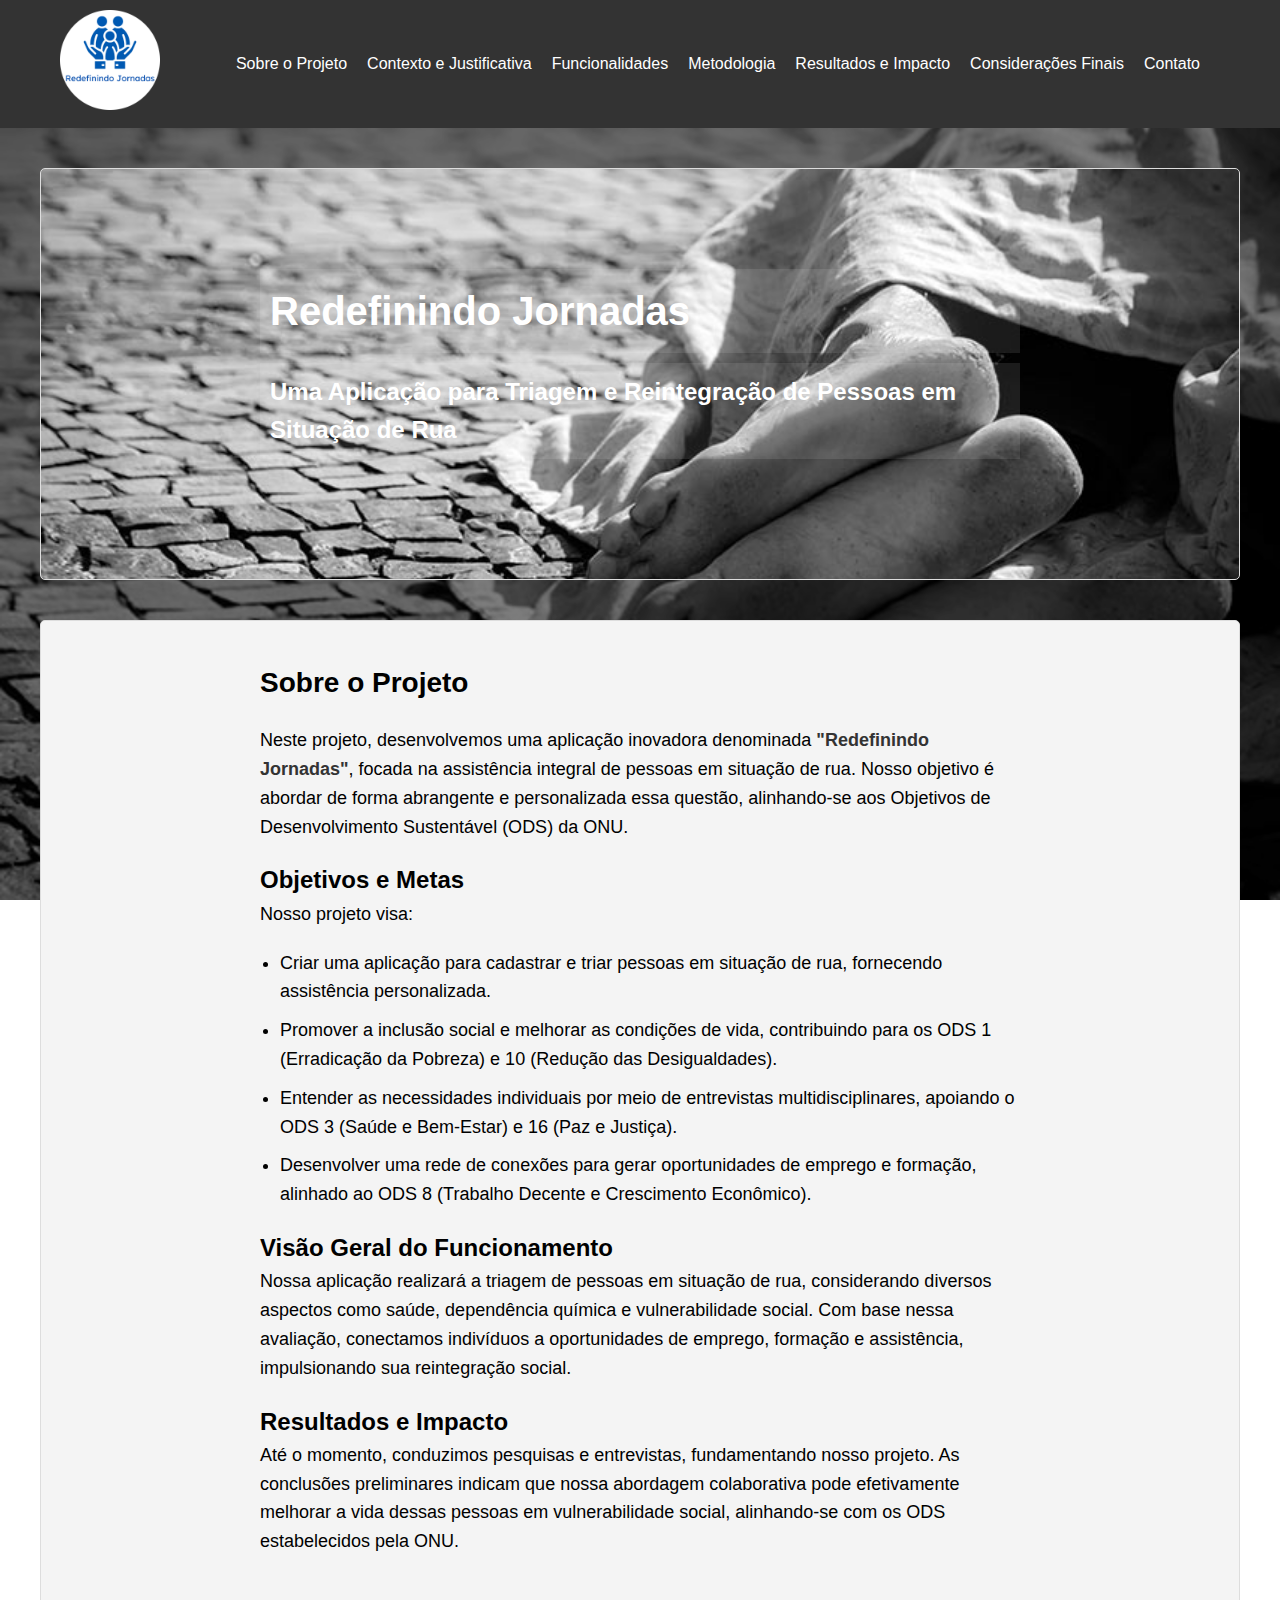
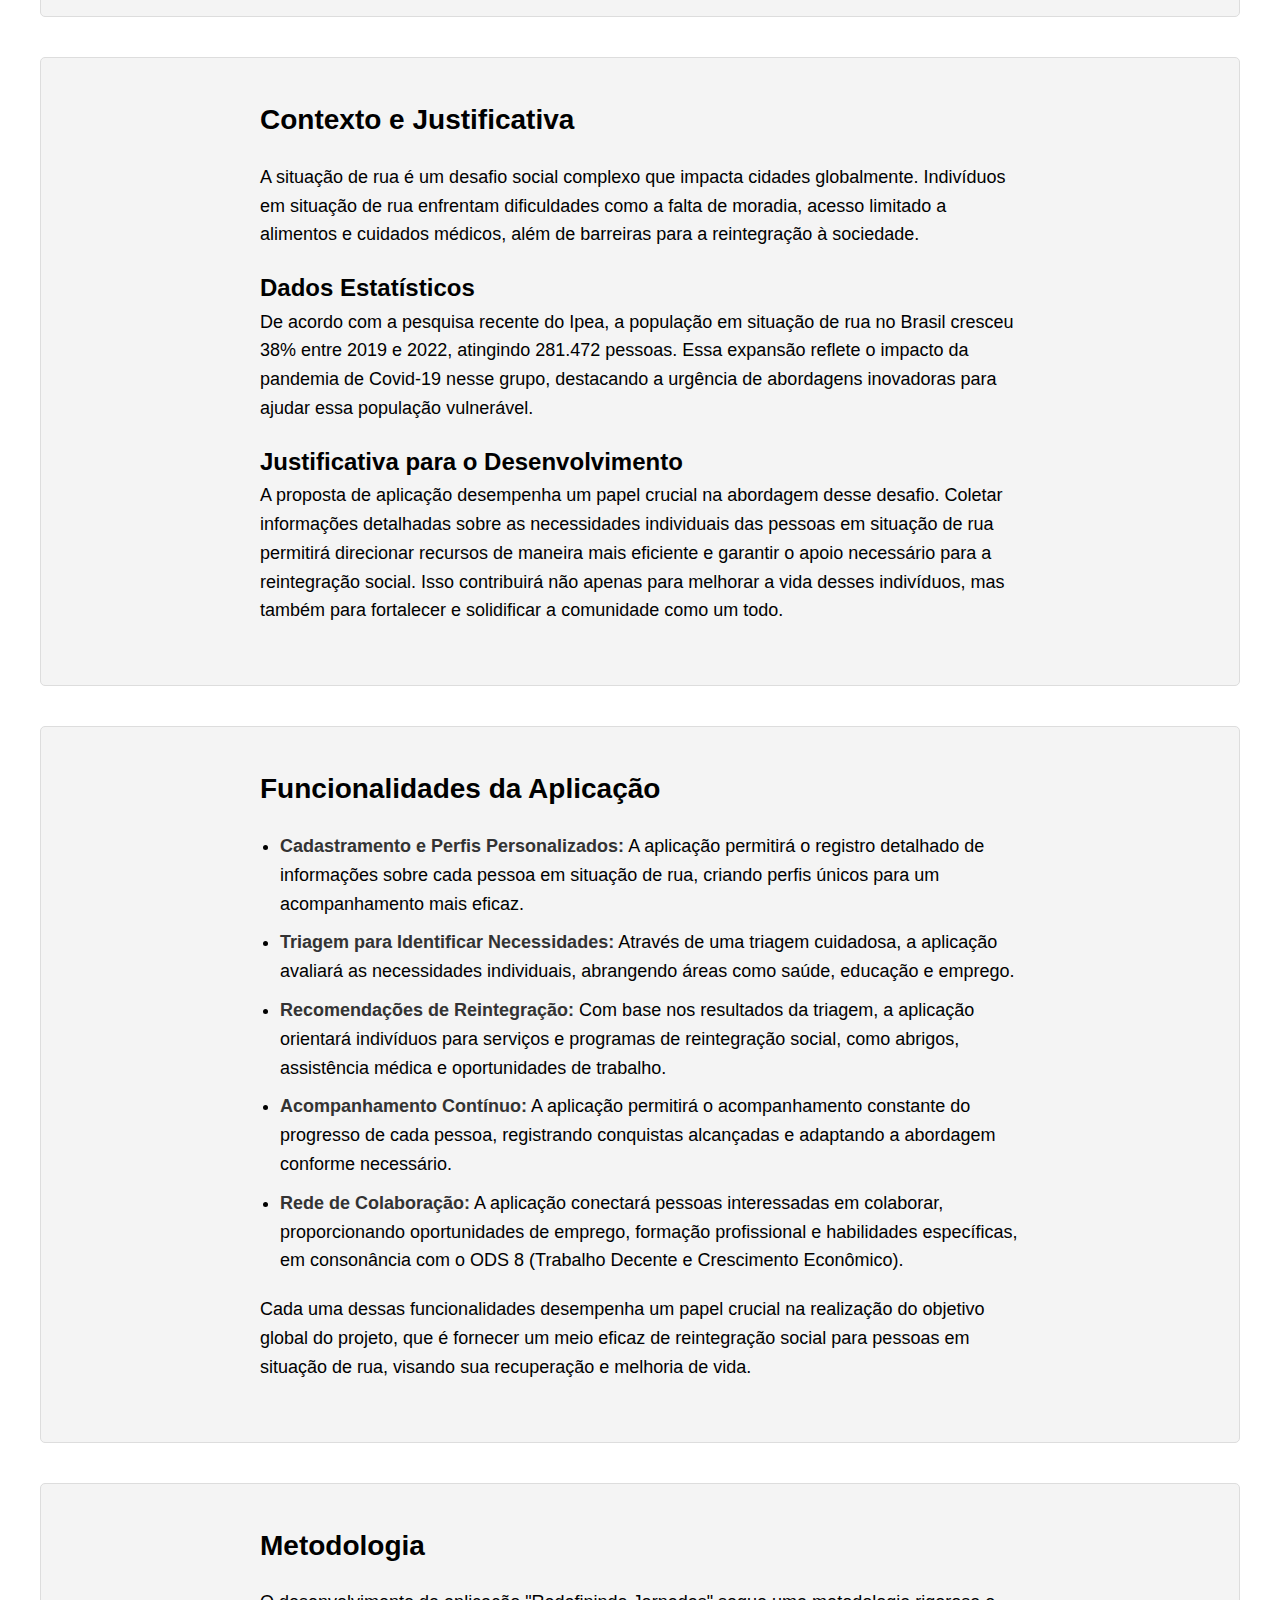
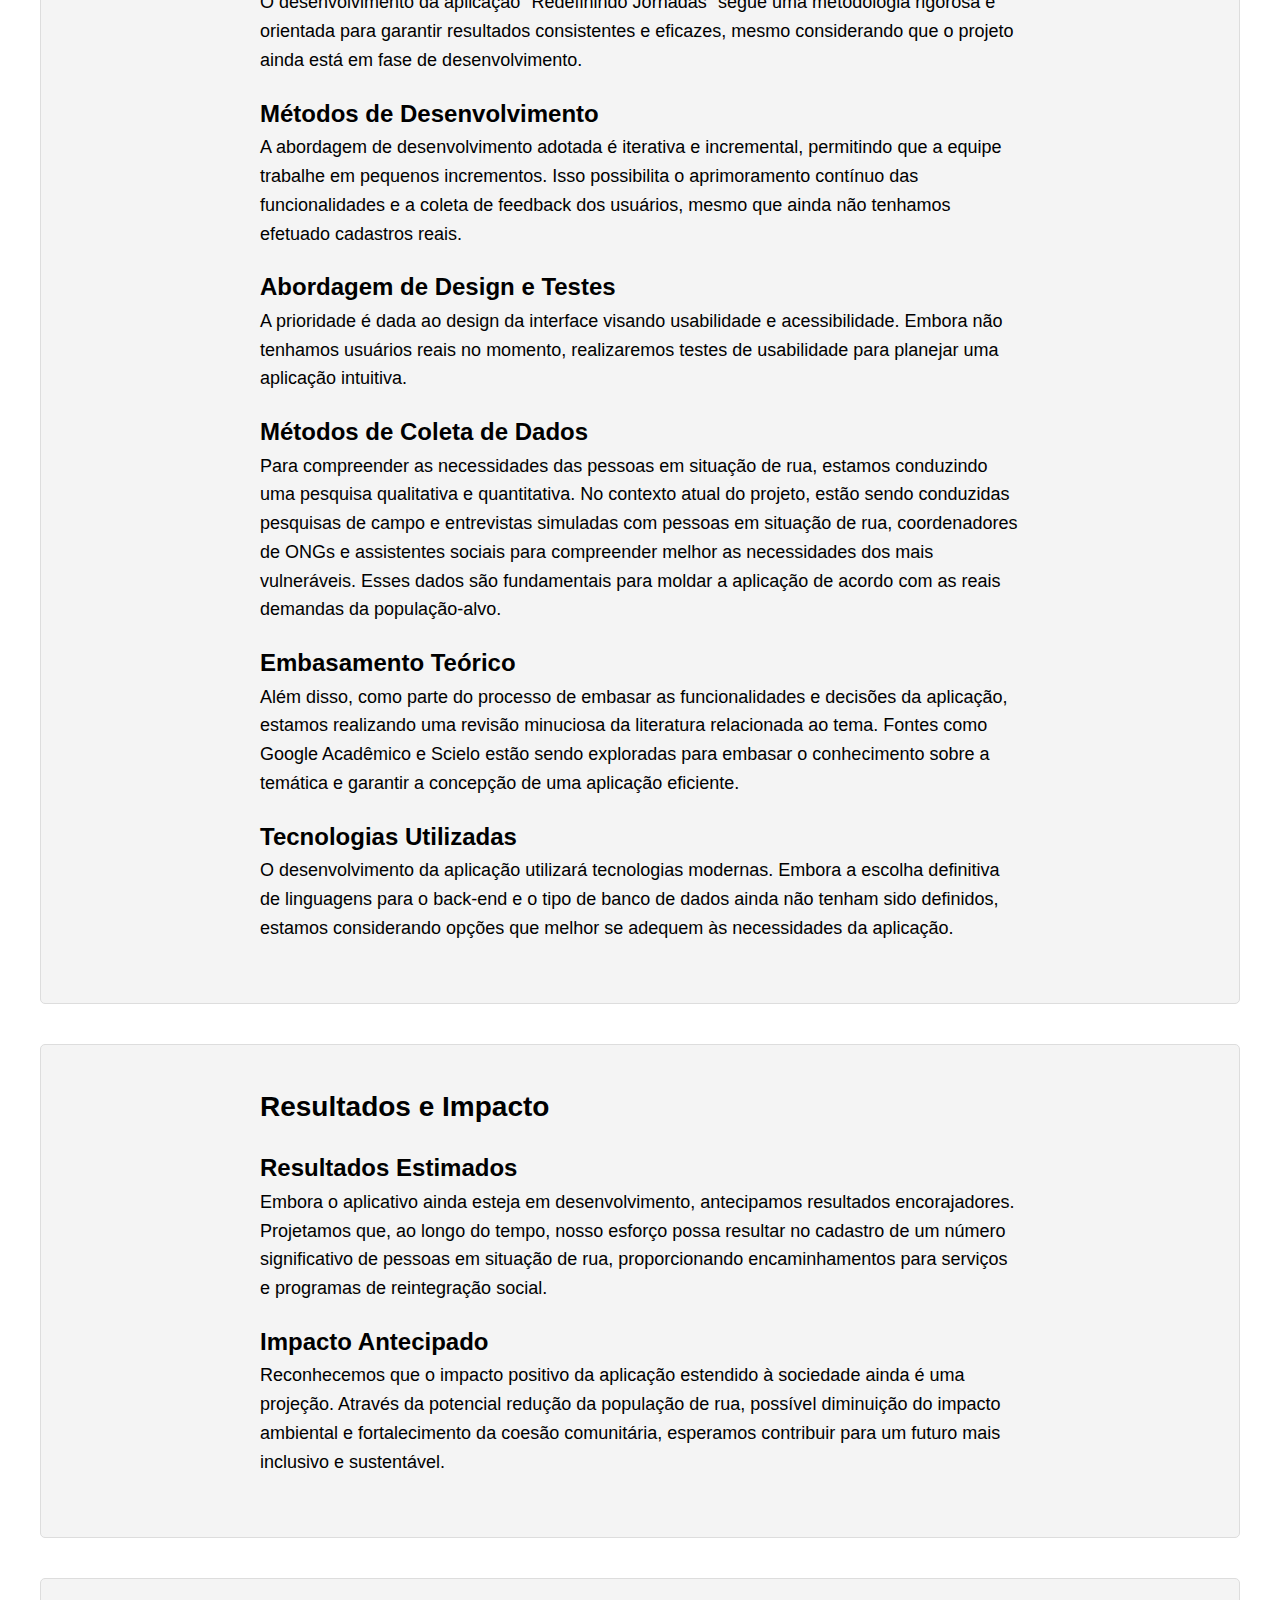
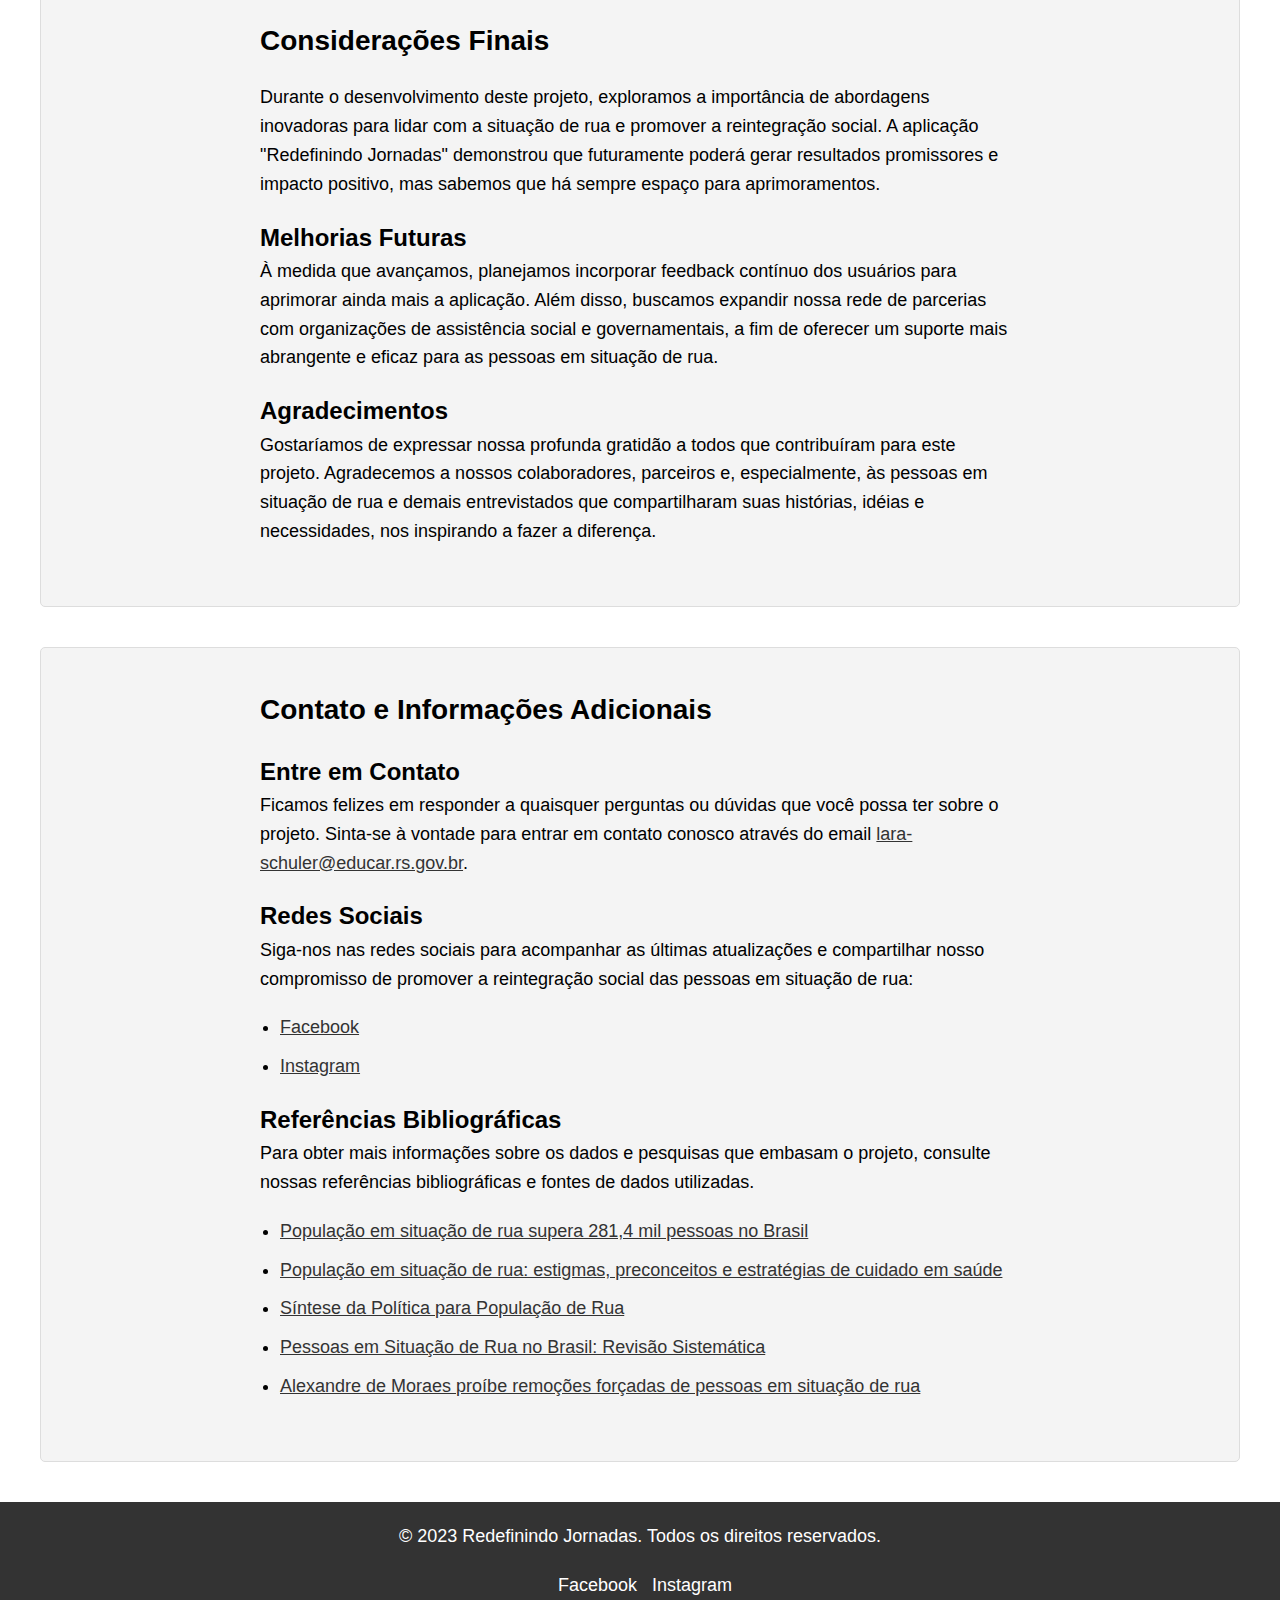
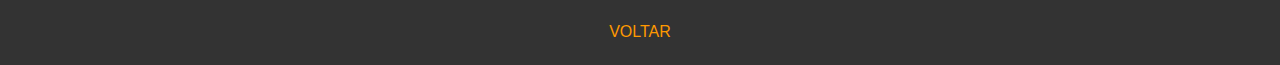
==== index.html @ 97f39357 "commit inicial" ====
<!DOCTYPE html>
<html lang="en">
<head>
    <meta charset="UTF-8">
    <meta name="viewport" content="width=device-width, initial-scale=1.0">
    <title>Redefinindo Jornadas</title>
    <link rel="stylesheet" href="css/style.css">
</head>
<body>
    <header id="topo">
        <nav>
            <div class="logo">
                <img src="img/Além das Ruas (6) 1.png" alt="Logo da Aplicação">
            </div>
            <ul class="nav-links">
                <li><a href="#sobre">Sobre o Projeto</a></li>
                <li><a href="#contexto">Contexto e Justificativa</a></li>
                <li><a href="#funcionalidades">Funcionalidades</a></li>
                <li><a href="#metodologia">Metodologia</a></li>
                <li><a href="#resultados">Resultados e Impacto</a></li>
                <li><a href="#consideracoes">Considerações Finais</a></li>
                <li><a href="#contato">Contato</a></li>
            </ul>
        </nav>
    </header>

    <section id="titulo">
        <div class="background-image">
            <div class="container">
                <h1>Redefinindo Jornadas</h1>
                <h2>Uma Aplicação para Triagem e Reintegração de Pessoas em Situação de Rua</h2>
            </div>
        </div>
    </section>    
    
    <section id="sobre">
        <div class="container">
            <h2>Sobre o Projeto</h2>
            <p>
                Neste projeto, desenvolvemos uma aplicação inovadora denominada <strong>"Redefinindo Jornadas"</strong>,
                focada na assistência integral de pessoas em situação de rua. Nosso objetivo é abordar de forma abrangente e
                personalizada essa questão, alinhando-se aos Objetivos de Desenvolvimento Sustentável (ODS) da ONU.
            </p>
            <h3>Objetivos e Metas</h3>
            <p>
                Nosso projeto visa:
            </p>
            <ul>
                <li>Criar uma aplicação para cadastrar e triar pessoas em situação de rua, fornecendo assistência personalizada.</li>
                <li>Promover a inclusão social e melhorar as condições de vida, contribuindo para os ODS 1 (Erradicação da Pobreza) e 10 (Redução das Desigualdades).</li>
                <li>Entender as necessidades individuais por meio de entrevistas multidisciplinares, apoiando o ODS 3 (Saúde e Bem-Estar) e 16 (Paz e Justiça).</li>
                <li>Desenvolver uma rede de conexões para gerar oportunidades de emprego e formação, alinhado ao ODS 8 (Trabalho Decente e Crescimento Econômico).</li>
            </ul>
            <h3>Visão Geral do Funcionamento</h3>
            <p>
                Nossa aplicação realizará a triagem de pessoas em situação de rua, considerando diversos aspectos como saúde,
                dependência química e vulnerabilidade social. Com base nessa avaliação, conectamos indivíduos a oportunidades
                de emprego, formação e assistência, impulsionando sua reintegração social.
            </p>
            <h3>Resultados e Impacto</h3>
            <p>
                Até o momento, conduzimos pesquisas e entrevistas, fundamentando nosso projeto. As conclusões preliminares indicam
                que nossa abordagem colaborativa pode efetivamente melhorar a vida dessas pessoas em vulnerabilidade social,
                alinhando-se com os ODS estabelecidos pela ONU.
            </p>
        </div>
    </section>        

    <section id="contexto">
        <div class="container">
            <h2>Contexto e Justificativa</h2>
            <p>
                A situação de rua é um desafio social complexo que impacta cidades globalmente. Indivíduos em situação de rua enfrentam
                dificuldades como a falta de moradia, acesso limitado a alimentos e cuidados médicos, além de barreiras para a reintegração
                à sociedade.
            </p>
            <h3>Dados Estatísticos</h3>
            <p>
                De acordo com a pesquisa recente do Ipea, a população em situação de rua no Brasil cresceu 38% entre 2019 e 2022, atingindo
                281.472 pessoas. Essa expansão reflete o impacto da pandemia de Covid-19 nesse grupo, destacando a urgência de abordagens
                inovadoras para ajudar essa população vulnerável.
            </p>
            <h3>Justificativa para o Desenvolvimento</h3>
            <p>
                A proposta de aplicação desempenha um papel crucial na abordagem desse desafio. Coletar informações detalhadas sobre as
                necessidades individuais das pessoas em situação de rua permitirá direcionar recursos de maneira mais eficiente e garantir
                o apoio necessário para a reintegração social. Isso contribuirá não apenas para melhorar a vida desses indivíduos,
                mas também para fortalecer e solidificar a comunidade como um todo.
            </p>
        </div>
    </section>
    
    

    <section id="funcionalidades">
        <div class="container">
            <h2>Funcionalidades da Aplicação</h2>
            <ul>
                <li><strong>Cadastramento e Perfis Personalizados:</strong> A aplicação permitirá o registro detalhado de informações sobre cada pessoa em situação de rua, criando perfis únicos para um acompanhamento mais eficaz.</li>
                <li><strong>Triagem para Identificar Necessidades:</strong> Através de uma triagem cuidadosa, a aplicação avaliará as necessidades individuais, abrangendo áreas como saúde, educação e emprego.</li>
                <li><strong>Recomendações de Reintegração:</strong> Com base nos resultados da triagem, a aplicação orientará indivíduos para serviços e programas de reintegração social, como abrigos, assistência médica e oportunidades de trabalho.</li>
                <li><strong>Acompanhamento Contínuo:</strong> A aplicação permitirá o acompanhamento constante do progresso de cada pessoa, registrando conquistas alcançadas e adaptando a abordagem conforme necessário.</li>
                <li><strong>Rede de Colaboração:</strong> A aplicação conectará pessoas interessadas em colaborar, proporcionando oportunidades de emprego, formação profissional e habilidades específicas, em consonância com o ODS 8 (Trabalho Decente e Crescimento Econômico).</li>
            </ul>
            <p>
                Cada uma dessas funcionalidades desempenha um papel crucial na realização do objetivo global do projeto, que é fornecer um meio eficaz de reintegração social para pessoas em situação de rua, visando sua recuperação e melhoria de vida.
            </p>
        </div>
    </section>    
    

    <section id="metodologia">
        <div class="container">
            <h2>Metodologia</h2>
            <p>
                O desenvolvimento da aplicação "Redefinindo Jornadas" segue uma metodologia rigorosa e orientada para garantir resultados consistentes e eficazes, mesmo considerando que o projeto ainda está em fase de desenvolvimento.
            </p>
            <h3>Métodos de Desenvolvimento</h3>
            <p>
                A abordagem de desenvolvimento adotada é iterativa e incremental, permitindo que a equipe trabalhe em pequenos incrementos. Isso possibilita o aprimoramento contínuo das funcionalidades e a coleta de feedback dos usuários, mesmo que ainda não tenhamos efetuado cadastros reais.
            </p>
            <h3>Abordagem de Design e Testes</h3>
            <p>
                A prioridade é dada ao design da interface visando usabilidade e acessibilidade. Embora não tenhamos usuários reais no momento, realizaremos testes de usabilidade para planejar uma aplicação intuitiva.
            </p>
            <h3>Métodos de Coleta de Dados</h3>
            <p>
                Para compreender as necessidades das pessoas em situação de rua, estamos conduzindo uma pesquisa qualitativa e quantitativa. No contexto atual do projeto, estão sendo conduzidas pesquisas de campo e entrevistas simuladas com pessoas em situação de rua, coordenadores de ONGs e assistentes sociais  para compreender melhor as necessidades dos mais vulneráveis. Esses dados são fundamentais para moldar a aplicação de acordo com as reais demandas da população-alvo.
            </p>
            <h3>Embasamento Teórico</h3>
            <p>
                Além disso, como parte do processo de embasar as funcionalidades e decisões da aplicação, estamos realizando uma revisão minuciosa da literatura relacionada ao tema. Fontes como Google Acadêmico e Scielo estão sendo exploradas para embasar o conhecimento sobre a temática e garantir a concepção de uma aplicação eficiente.
            </p>
            <h3>Tecnologias Utilizadas</h3>
            <p>
                O desenvolvimento da aplicação utilizará tecnologias modernas. Embora a escolha definitiva de linguagens para o back-end e o tipo de banco de dados ainda não tenham sido definidos, estamos considerando opções que melhor se adequem às necessidades da aplicação.
            </p>
        </div>
    </section>

    <section id="resultados">
        <div class="container">
            <h2>Resultados e Impacto</h2>
            <h3>Resultados Estimados</h3>
            <p>
                Embora o aplicativo ainda esteja em desenvolvimento, antecipamos resultados encorajadores. Projetamos que, ao longo do tempo, nosso esforço possa resultar no cadastro de um número significativo de pessoas em situação de rua, proporcionando encaminhamentos para serviços e programas de reintegração social.
            </p>
            <h3>Impacto Antecipado</h3>
            <p>
                Reconhecemos que o impacto positivo da aplicação estendido à sociedade ainda é uma projeção. Através da potencial redução da população de rua, possível diminuição do impacto ambiental e fortalecimento da coesão comunitária, esperamos contribuir para um futuro mais inclusivo e sustentável.
            </p>
        </div>
    </section>

    <section id="consideracoes">
        <div class="container">
            <h2>Considerações Finais</h2>
            <p>
                Durante o desenvolvimento deste projeto, exploramos a importância de abordagens inovadoras para lidar com a situação de rua e promover a reintegração social. A aplicação "Redefinindo Jornadas" demonstrou que futuramente poderá gerar resultados promissores e impacto positivo, mas sabemos que há sempre espaço para aprimoramentos.
            </p>
            <h3>Melhorias Futuras</h3>
            <p>
                À medida que avançamos, planejamos incorporar feedback contínuo dos usuários para aprimorar ainda mais a aplicação. Além disso, buscamos expandir nossa rede de parcerias com organizações de assistência social e governamentais, a fim de oferecer um suporte mais abrangente e eficaz para as pessoas em situação de rua.
            </p>
            <h3>Agradecimentos</h3>
            <p>
                Gostaríamos de expressar nossa profunda gratidão a todos que contribuíram para este projeto. Agradecemos a nossos colaboradores, parceiros e, especialmente, às pessoas em situação de rua e demais entrevistados que compartilharam suas histórias, idéias e necessidades, nos inspirando a fazer a diferença.
            </p>
        </div>
    </section>    

    <section id="contato">
        <div class="container">
            <h2>Contato e Informações Adicionais</h2>
            <h3>Entre em Contato</h3>
            <p>
                Ficamos felizes em responder a quaisquer perguntas ou dúvidas que você possa ter sobre o projeto. Sinta-se à vontade para entrar em contato conosco através do email <a href="mailto:lara-schuler@educar.rs.gov.br">lara-schuler@educar.rs.gov.br</a>.
            </p>
            <h3>Redes Sociais</h3>
            <p>
                Siga-nos nas redes sociais para acompanhar as últimas atualizações e compartilhar nosso compromisso de promover a reintegração social das pessoas em situação de rua:
            </p>
            <ul>
                <li><a href="https://www.facebook.com/seuprojeto" target="_blank" rel="noopener noreferrer">Facebook</a></li>
                <li><a href="https://www.instagram.com/seuprojeto" target="_blank" rel="noopener noreferrer">Instagram</a></li>
                
            </ul>
            <h3>Referências Bibliográficas</h3>
            <p>
                Para obter mais informações sobre os dados e pesquisas que embasam o projeto, consulte nossas referências bibliográficas e fontes de dados utilizadas.
            </p>
            <ul>
                <li><a href="https://www.ipea.gov.br/portal/categorias/45-todas-as-noticias/noticias/13457-populacao-em-situacao-de-rua-supera-281-4-mil-pessoas-no-brasil">População em situação de rua supera 281,4 mil pessoas no Brasil</a></li>
                <li><a href="https://www.scielosp.org/article/csc/2022.v27n1/151-160/">População em situação de rua: estigmas, preconceitos e estratégias de cuidado em saúde</a></li>
                <li><a href="https://www.gov.br/mdh/pt-br/navegue-por-temas/populacao-em-situacao-de-rua/publicacoes/sumario">Síntese da Política para População de Rua</a></li>
                <li><a href="https://www.scielo.br/j/pcp/a/zZmF6jcYxpRqGS4b5QMX9sQ/">Pessoas em Situação de Rua no Brasil: Revisão Sistemática</a></li>
                <li><a href="https://g1.globo.com/jornal-nacional/noticia/2023/07/26/alexandre-de-moraes-proibe-remocoes-forcadas-de-pessoas-em-situacao-de-rua.ghtml">Alexandre de Moraes proíbe remoções forçadas de pessoas em situação de rua</a></li>
            </ul>
        </div>
    </section>    

    <footer>
        <div class="container">
            <p>&copy; 2023 Redefinindo Jornadas. Todos os direitos reservados.</p>
            <ul class="social-links">
                <li><a href="https://www.facebook.com/seuprojeto" target="_blank" rel="noopener noreferrer">Facebook</a></li>
                <li><a href="https://www.instagram.com/seuprojeto" target="_blank" rel="noopener noreferrer">Instagram</a></li>
                <!-- Adicione mais links de redes sociais conforme necessário -->
            </ul>
            <a href="#topo">VOLTAR</a>
        </div>
    </footer>
    
</body>
</html>
---- css/style.css ----
/* Reset de estilos padrão para garantir consistência entre navegadores */
* {
    margin: 0;
    padding: 0;
    box-sizing: border-box;
}

/* Estilos gerais da página */
body {
    font-family: Arial, sans-serif;
    line-height: 1.6;
}

header {
    background-color: #333;
    /*background-color: #004aad;*/
    color: #fff;
    padding: 10px 0;
}

nav {
    display: flex;
    justify-content: space-between;
    align-items: center;
    max-width: 1200px;
    margin: 0 auto;
    padding: 0 20px;
}

.logo img {
    width: 100px;
    height: auto;
}

.nav-links {
    list-style: none;
    display: flex;
}

.nav-links li {
    margin-right: 20px;
}

.nav-links a {
    text-decoration: none;
    color: #fff;
    transition: color 0.3s;
}

.nav-links a:hover {
    color: #ff9900;
}

section {
    max-width: 1200px;
    margin: 40px auto;
    padding: 20px;
    border: 1px solid #ddd;
    border-radius: 5px;
}

/* Estilos para a seção com imagem de fundo e título */
#titulo {
    background-color: #333;
    color: #fff;
    background-image: url('../img/0001-morador-rua-abandono.jpg');
    background-size: cover;
    background-position: center;
    padding: 100px 0;
}

#titulo h1,
#titulo h2 {
    padding: 10px;
    background: rgba(255, 255, 255, 0.1);
}

#titulo h1 {
    font-size: 40px;
    margin-bottom: 10px;
}

#titulo h2 {
    font-size: 24px;
    margin-top: 0;
}

/* Reduzir o brilho da imagem de fundo */
#titulo::before {
    content: '';
    position: absolute;
    top: 0;
    right: 0;
    bottom: 0;
    left: 0;
    background: rgba(0, 0, 0, 0.3); /* Fundo escurecido */
    z-index: -1;
}

/* Aplicar filtro de brilho */
#titulo::after {
    content: '';
    position: absolute;
    top: 0;
    right: 0;
    bottom: 0;
    left: 0;
    background-image: url('../img/0001-morador-rua-abandono.jpg');
    background-size: cover;
    background-position: center;
    filter: brightness(0.7); /* Reduzir o brilho da imagem */
    z-index: -2;
}

/* Estilos para a seção "Sobre o Projeto" */
#sobre {
    background-color: #f4f4f4;
    padding: 40px 0;
}

.container {
    max-width: 800px;
    margin: 0 auto;
    padding: 0 20px;
}

.container h2 {
    font-size: 28px;
    margin-bottom: 20px;
}

.container h3 {
    font-size: 24px;
    margin-top: 20px;
}

.container p {
    font-size: 18px;
    margin-bottom: 20px;
}

.container ul {
    font-size: 18px;
    margin-left: 20px;
    margin-bottom: 20px;
}

.container ul li {
    margin-bottom: 10px;
}

.container strong {
    color: #333;
}
/* Estilos para a seção "Contexto e Justificativa" */
#contexto {
    background-color: #f4f4f4;
    padding: 40px 0;
}

#contexto h3 {
    font-size: 24px;
    margin-top: 20px;
}

#contexto p {
    font-size: 18px;
    margin-bottom: 20px;
    line-height: 1.6;
}

#contexto strong {
    color: #333;
}

.container ul {
    font-size: 18px;
    margin-left: 20px;
    margin-bottom: 20px;
}

.container ul li {
    margin-bottom: 10px;
}

/* Estilos para a seção "Funcionalidades" e outros elementos da página */
#funcionalidades {
    background-color: #f4f4f4;
    padding: 40px 0;
}

#funcionalidades h2 {
    font-size: 28px;
    margin-bottom: 20px;
}

#funcionalidades ul {
    font-size: 18px;
    margin-left: 20px;
    margin-bottom: 20px;
}

#funcionalidades ul li {
    margin-bottom: 10px;
}

#funcionalidades strong {
    color: #333;
}

.container p {
    font-size: 18px;
    margin-bottom: 20px;
    line-height: 1.6;
}

/* Estilos para a seção "Metodologia" */
#metodologia {
    background-color: #f4f4f4;
    padding: 40px 0;
}

#metodologia h2 {
    font-size: 28px;
    margin-bottom: 20px;
}

#metodologia h3 {
    font-size: 24px;
    margin-top: 20px;
}

#metodologia p {
    font-size: 18px;
    margin-bottom: 20px;
    line-height: 1.6;
}

/* Estilos para a seção "Resultados e Impacto" */
#resultados {
    background-color: #f4f4f4;
    padding: 40px 0;
}

#resultados h2 {
    font-size: 28px;
    margin-bottom: 20px;
}

#resultados h3 {
    font-size: 24px;
    margin-top: 20px;
}

#resultados p {
    font-size: 18px;
    margin-bottom: 20px;
    line-height: 1.6;
}

#resultados strong {
    color: #333;
}

/* Estilos para a seção "Considerações Finais" */
#consideracoes {
    background-color: #f4f4f4;
    padding: 40px 0;
}

#consideracoes h2 {
    font-size: 28px;
    margin-bottom: 20px;
}

#consideracoes h3 {
    font-size: 24px;
    margin-top: 20px;
}

#consideracoes p {
    font-size: 18px;
    margin-bottom: 20px;
    line-height: 1.6;
}

#consideracoes strong {
    color: #333;
}

/* Estilos para a seção "Contato e Informações Adicionais" */
#contato {
    background-color: #f4f4f4;
    padding: 40px 0;
}

#contato h2 {
    font-size: 28px;
    margin-bottom: 20px;
}

#contato h3 {
    font-size: 24px;
    margin-top: 20px;
}

#contato p {
    font-size: 18px;
    margin-bottom: 20px;
    line-height: 1.6;
}

#contato a {
    color: #333;
    text-decoration: underline;
}

#contato ul {
    font-size: 18px;
    margin-left: 20px;
    margin-bottom: 20px;
}

#contato ul li {
    margin-bottom: 10px;
}

/* Estilos para o footer */
footer {
    text-align: center;
    padding: 20px 0;
    background-color: #333;
    /*background-color: #004aad;*/
    color: #fff;
}

footer p {
    font-size: 16px;
    margin-bottom: 10px;
}

footer a {
    color: #ff9900;
    text-decoration: none;
    transition: color 0.3s;
}

footer a:hover {
    color: #e57300; /* Cor alternativa quando o link é hover */
}

.social-links {
    list-style: none;
    padding: 0;
}

.social-links li {
    display: inline;
    margin-right: 10px;
}

.social-links a {
    color: #fff;
    text-decoration: none;
    transition: color 0.3s;
}

.social-links a:hover {
    color: #ff9900;
}
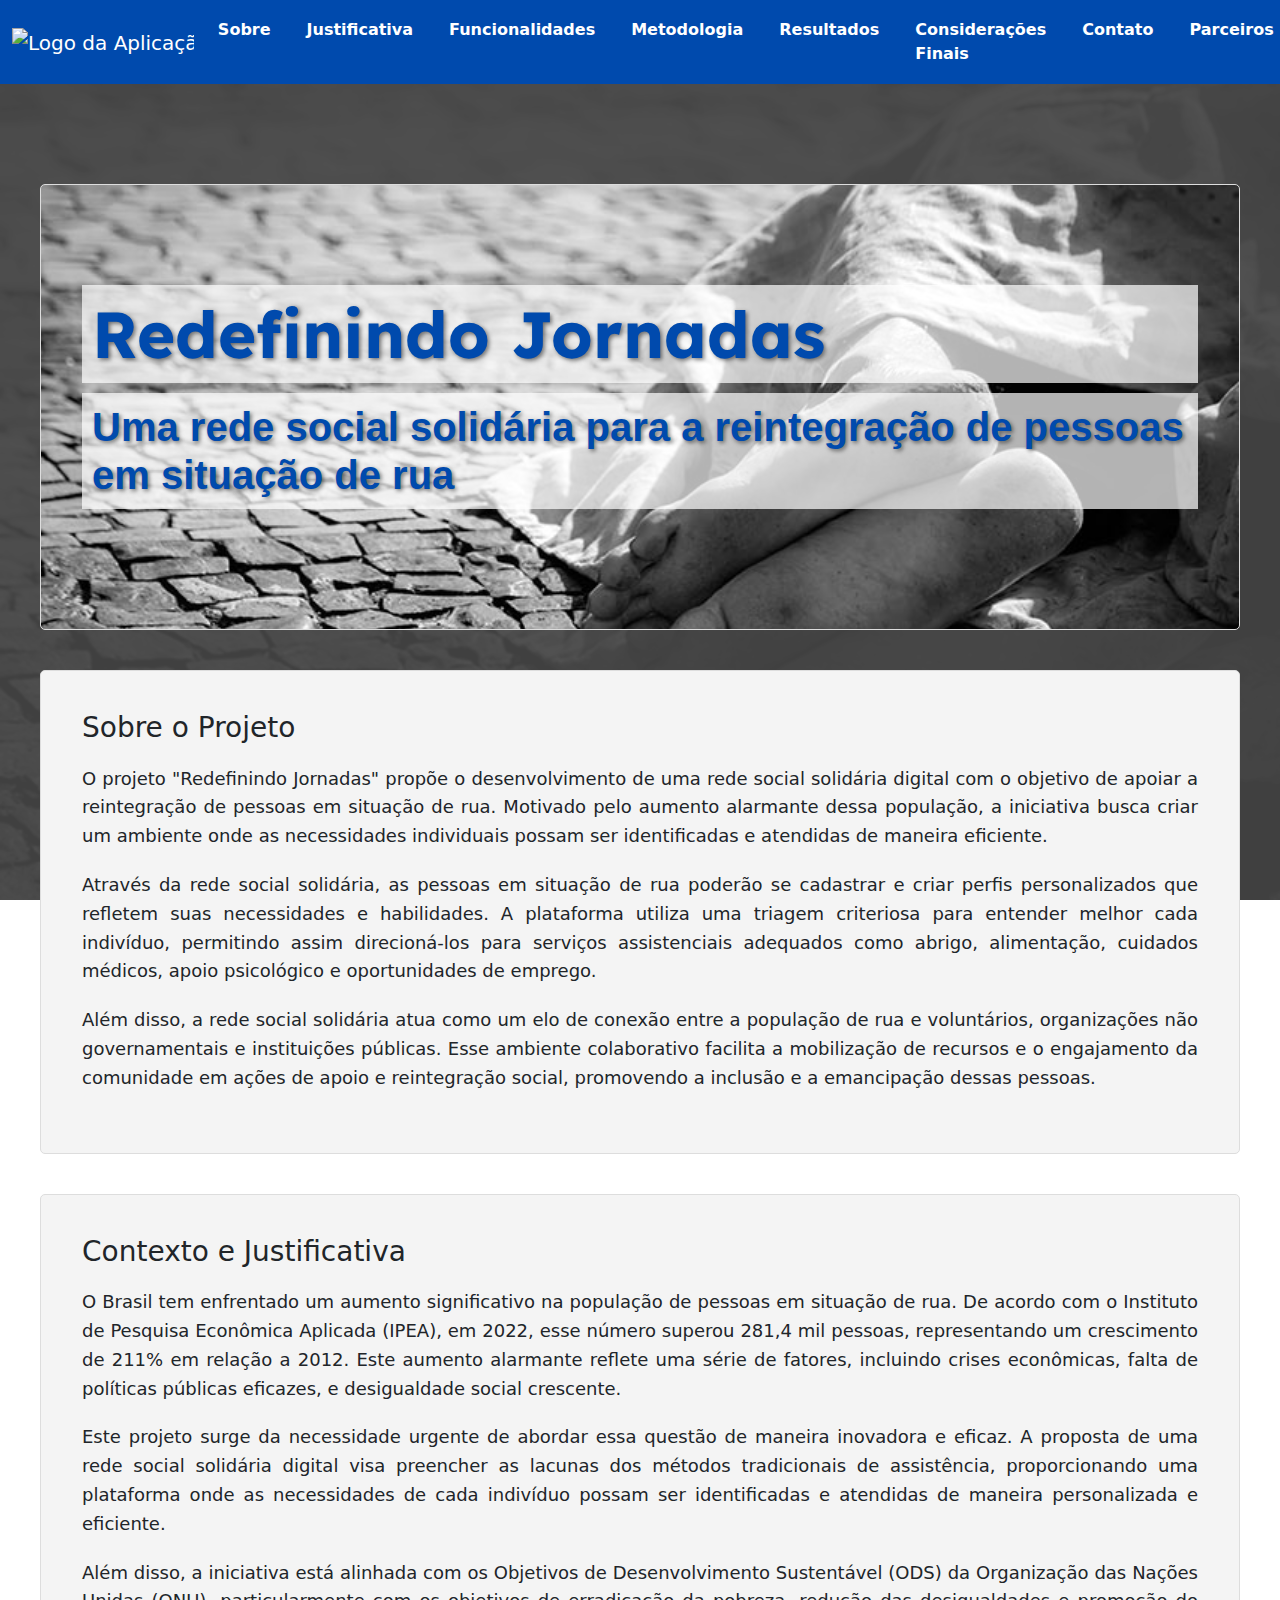
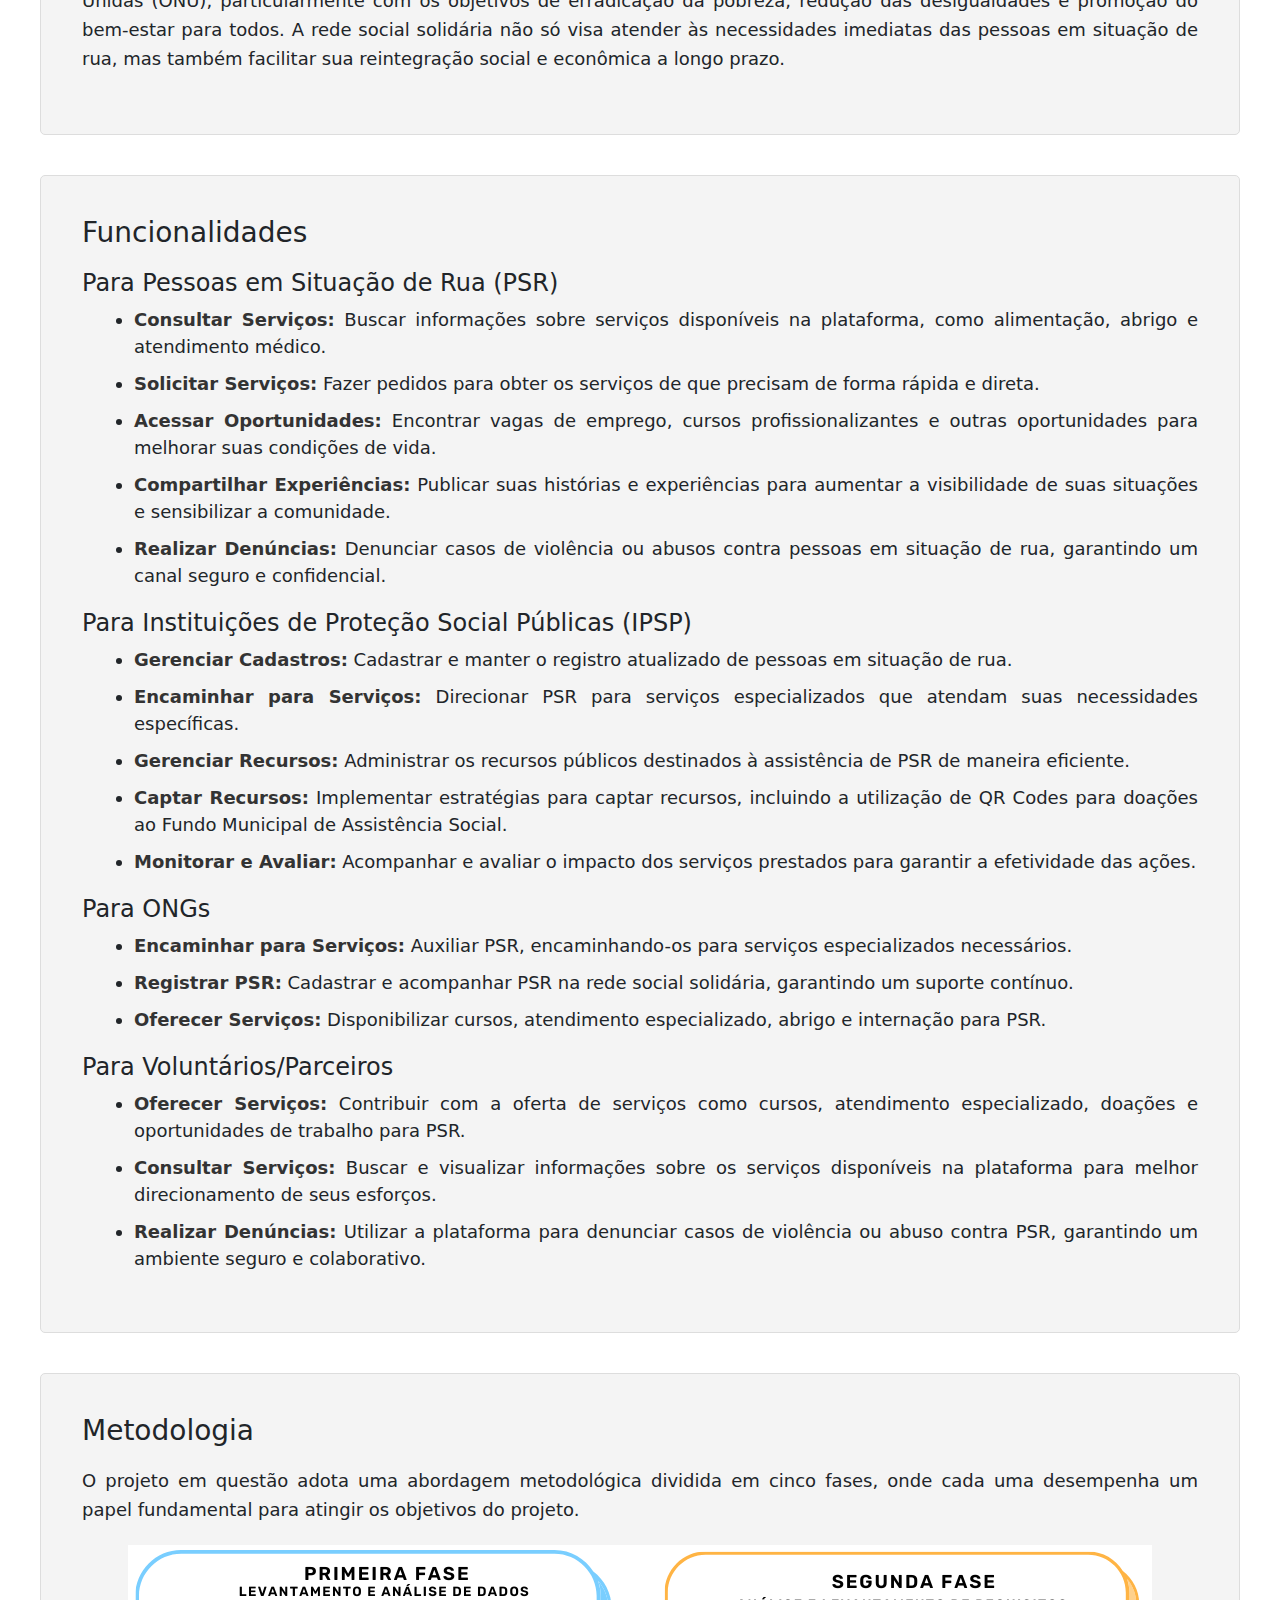
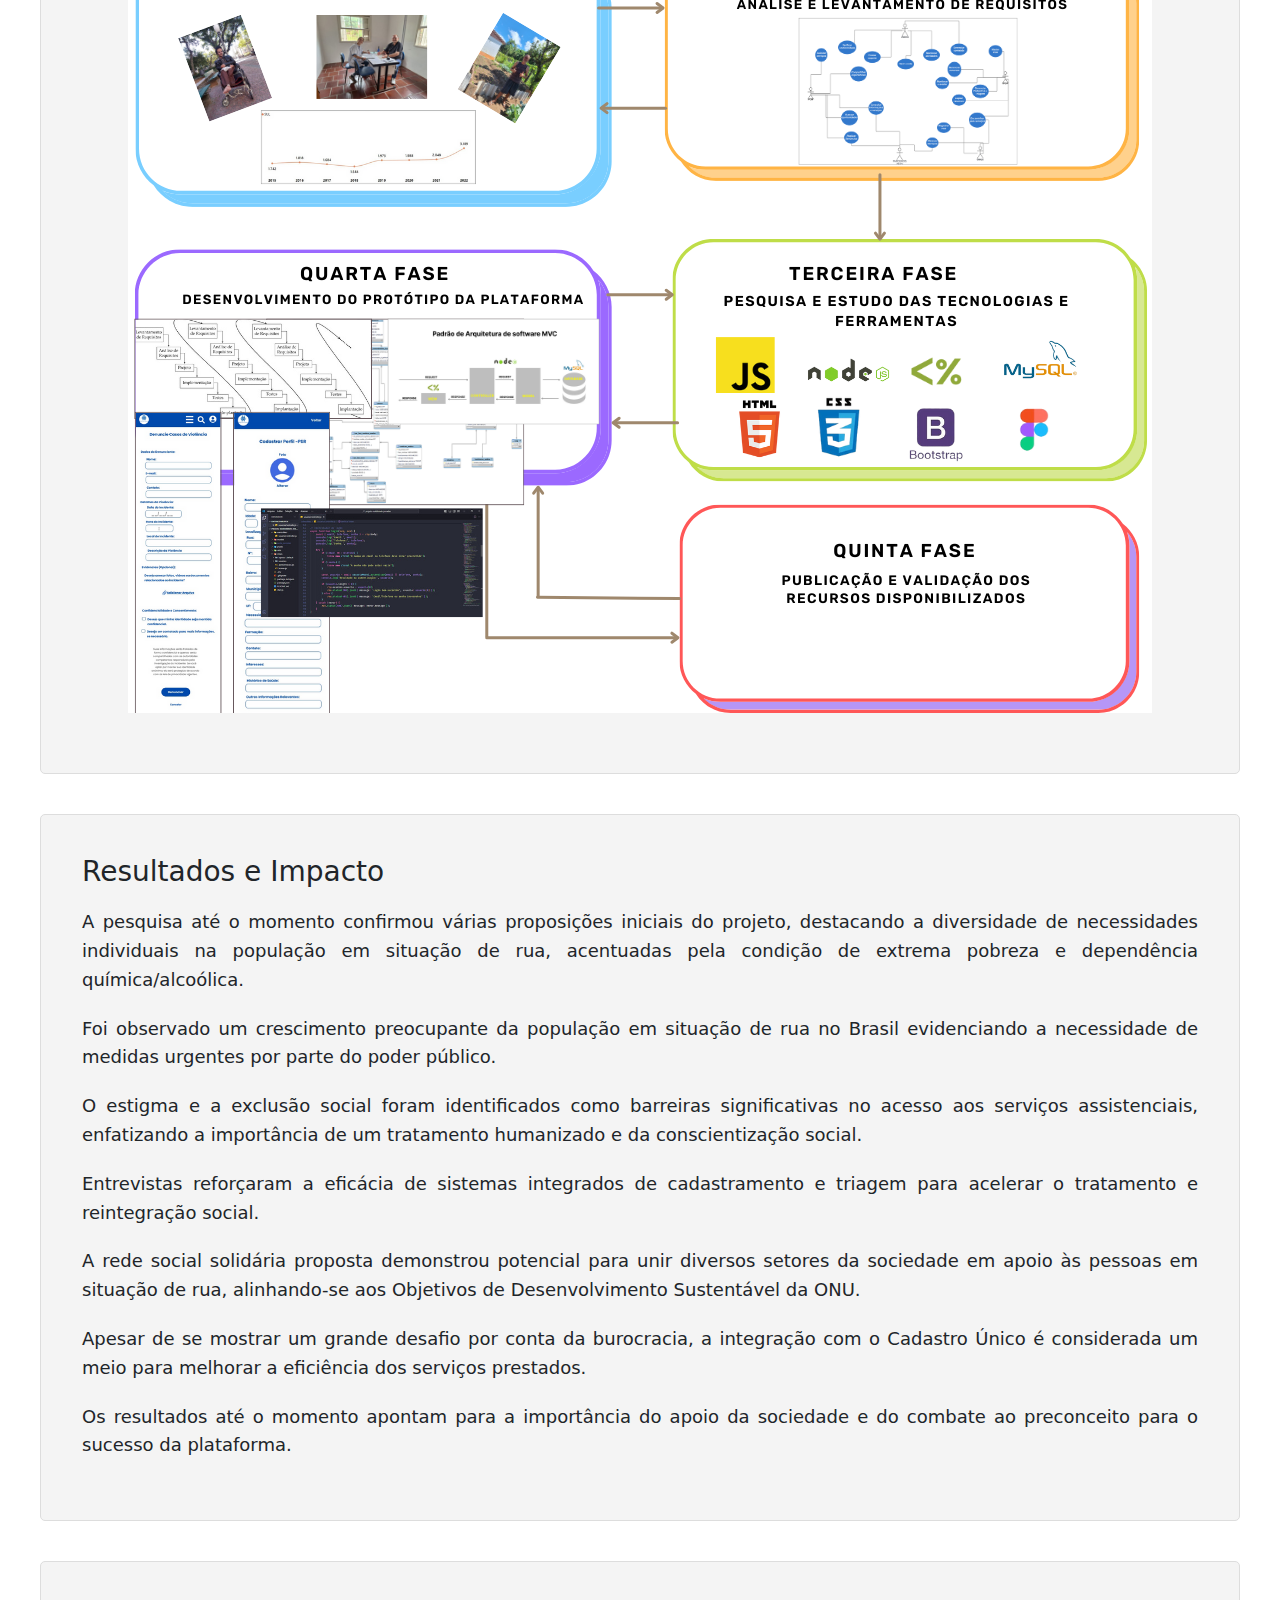
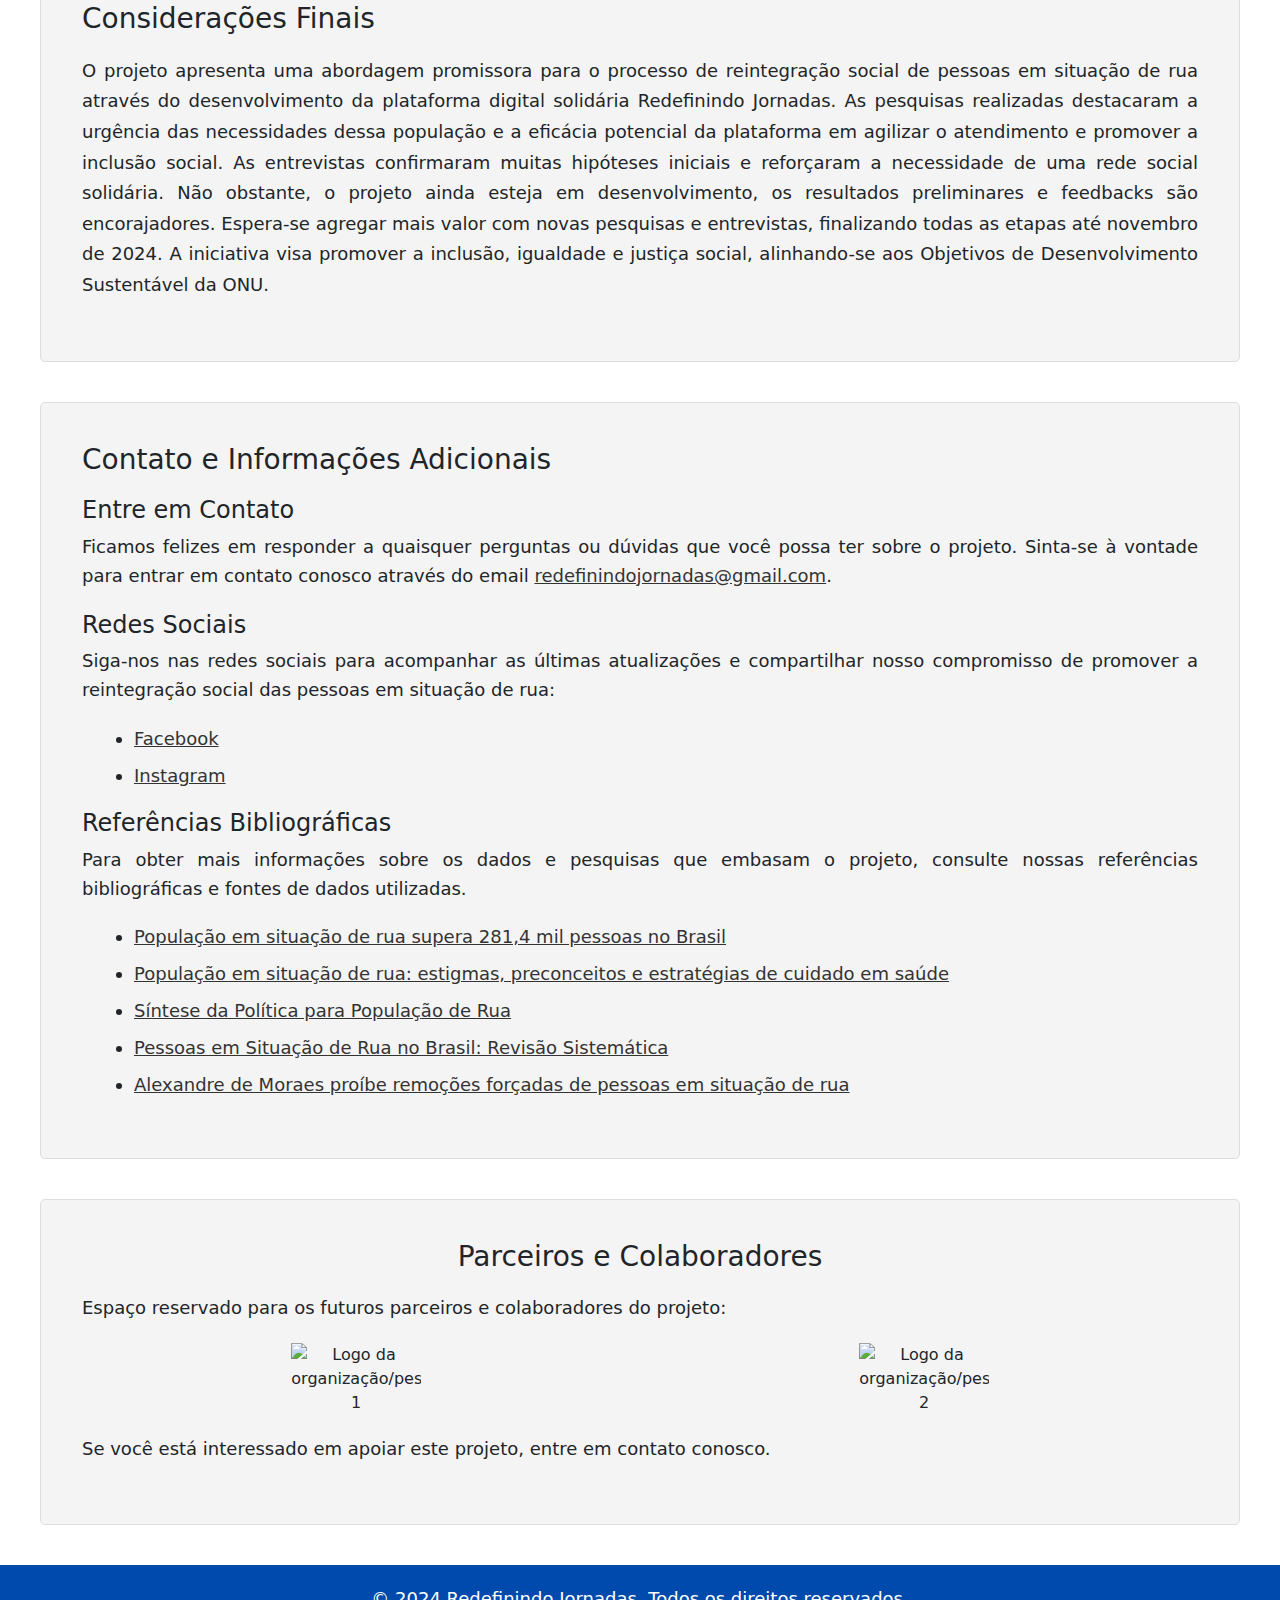
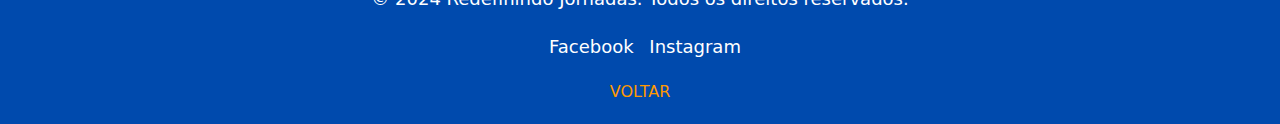
==== commit 22247469: "Alterações FEBIC 2024" ====
--- a/index.html
+++ b/index.html
@@ -1,215 +1,266 @@
 <!DOCTYPE html>
-<html lang="en">
+<html lang="pt-BR">
+
 <head>
     <meta charset="UTF-8">
     <meta name="viewport" content="width=device-width, initial-scale=1.0">
     <title>Redefinindo Jornadas</title>
     <link rel="stylesheet" href="css/style.css">
+    <link href="https://cdn.jsdelivr.net/npm/bootstrap@5.3.0-alpha1/dist/css/bootstrap.min.css" rel="stylesheet">
+    <script src="https://cdn.jsdelivr.net/npm/bootstrap@5.3.0-alpha1/dist/js/bootstrap.bundle.min.js"></script>
+    <link href="https://fonts.googleapis.com/css2?family=Lexend+Deca:wght@100;200;300;400&display=swap"
+        rel="stylesheet">
 </head>
+
 <body>
     <header id="topo">
-        <nav>
-            <div class="logo">
-                <img src="img/Além das Ruas (6) 1.png" alt="Logo da Aplicação">
-            </div>
-            <ul class="nav-links">
-                <li><a href="#sobre">Sobre o Projeto</a></li>
-                <li><a href="#contexto">Contexto e Justificativa</a></li>
-                <li><a href="#funcionalidades">Funcionalidades</a></li>
-                <li><a href="#metodologia">Metodologia</a></li>
-                <li><a href="#resultados">Resultados e Impacto</a></li>
-                <li><a href="#consideracoes">Considerações Finais</a></li>
-                <li><a href="#contato">Contato</a></li>
-            </ul>
+        <nav class="navbar navbar-expand-lg navbar-dark bg-primary" style="padding:0">
+            <div class="container-fluid">
+                <a class="navbar-brand" href="#">
+                    <img src="img/logo.png" alt="Logo da Aplicação" width="100">
+                </a>
+                <button class="navbar-toggler" type="button" data-bs-toggle="collapse" data-bs-target="#navbarNav" aria-controls="navbarNav" aria-expanded="false" aria-label="Toggle navigation">
+                    <span class="navbar-toggler-icon"></span>
+                </button>
+                <div class="collapse navbar-collapse" id="navbarNav">
+                    <ul class="navbar-nav ms-auto">
+                        <li class="nav-item"><a class="nav-link" href="#sobre">Sobre</a></li>
+                        <li class="nav-item"><a class="nav-link" href="#contexto">Justificativa</a></li>
+                        <li class="nav-item"><a class="nav-link" href="#funcionalidades">Funcionalidades</a></li>
+                        <li class="nav-item"><a class="nav-link" href="#metodologia">Metodologia</a></li>
+                        <li class="nav-item"><a class="nav-link" href="#resultados">Resultados</a></li>
+                        <li class="nav-item"><a class="nav-link" href="#consideracoes">Considerações Finais</a></li>
+                        <li class="nav-item"><a class="nav-link" href="#contato">Contato</a></li>
+                        <li class="nav-item"><a class="nav-link" href="#parceiros">Parceiros</a></li>
+                    </ul>
+                </div>
+            </div>
         </nav>
     </header>
-
-    <section id="titulo">
-        <div class="background-image">
-            <div class="container">
-                <h1>Redefinindo Jornadas</h1>
-                <h2>Uma Aplicação para Triagem e Reintegração de Pessoas em Situação de Rua</h2>
-            </div>
-        </div>
-    </section>    
     
-    <section id="sobre">
-        <div class="container">
-            <h2>Sobre o Projeto</h2>
-            <p>
-                Neste projeto, desenvolvemos uma aplicação inovadora denominada <strong>"Redefinindo Jornadas"</strong>,
-                focada na assistência integral de pessoas em situação de rua. Nosso objetivo é abordar de forma abrangente e
-                personalizada essa questão, alinhando-se aos Objetivos de Desenvolvimento Sustentável (ODS) da ONU.
-            </p>
-            <h3>Objetivos e Metas</h3>
-            <p>
-                Nosso projeto visa:
-            </p>
-            <ul>
-                <li>Criar uma aplicação para cadastrar e triar pessoas em situação de rua, fornecendo assistência personalizada.</li>
-                <li>Promover a inclusão social e melhorar as condições de vida, contribuindo para os ODS 1 (Erradicação da Pobreza) e 10 (Redução das Desigualdades).</li>
-                <li>Entender as necessidades individuais por meio de entrevistas multidisciplinares, apoiando o ODS 3 (Saúde e Bem-Estar) e 16 (Paz e Justiça).</li>
-                <li>Desenvolver uma rede de conexões para gerar oportunidades de emprego e formação, alinhado ao ODS 8 (Trabalho Decente e Crescimento Econômico).</li>
-            </ul>
-            <h3>Visão Geral do Funcionamento</h3>
-            <p>
-                Nossa aplicação realizará a triagem de pessoas em situação de rua, considerando diversos aspectos como saúde,
-                dependência química e vulnerabilidade social. Com base nessa avaliação, conectamos indivíduos a oportunidades
-                de emprego, formação e assistência, impulsionando sua reintegração social.
-            </p>
-            <h3>Resultados e Impacto</h3>
-            <p>
-                Até o momento, conduzimos pesquisas e entrevistas, fundamentando nosso projeto. As conclusões preliminares indicam
-                que nossa abordagem colaborativa pode efetivamente melhorar a vida dessas pessoas em vulnerabilidade social,
-                alinhando-se com os ODS estabelecidos pela ONU.
-            </p>
-        </div>
-    </section>        
-
-    <section id="contexto">
-        <div class="container">
-            <h2>Contexto e Justificativa</h2>
-            <p>
-                A situação de rua é um desafio social complexo que impacta cidades globalmente. Indivíduos em situação de rua enfrentam
-                dificuldades como a falta de moradia, acesso limitado a alimentos e cuidados médicos, além de barreiras para a reintegração
-                à sociedade.
-            </p>
-            <h3>Dados Estatísticos</h3>
-            <p>
-                De acordo com a pesquisa recente do Ipea, a população em situação de rua no Brasil cresceu 38% entre 2019 e 2022, atingindo
-                281.472 pessoas. Essa expansão reflete o impacto da pandemia de Covid-19 nesse grupo, destacando a urgência de abordagens
-                inovadoras para ajudar essa população vulnerável.
-            </p>
-            <h3>Justificativa para o Desenvolvimento</h3>
-            <p>
-                A proposta de aplicação desempenha um papel crucial na abordagem desse desafio. Coletar informações detalhadas sobre as
-                necessidades individuais das pessoas em situação de rua permitirá direcionar recursos de maneira mais eficiente e garantir
-                o apoio necessário para a reintegração social. Isso contribuirá não apenas para melhorar a vida desses indivíduos,
-                mas também para fortalecer e solidificar a comunidade como um todo.
-            </p>
-        </div>
-    </section>
-    
-    
-
-    <section id="funcionalidades">
-        <div class="container">
-            <h2>Funcionalidades da Aplicação</h2>
-            <ul>
-                <li><strong>Cadastramento e Perfis Personalizados:</strong> A aplicação permitirá o registro detalhado de informações sobre cada pessoa em situação de rua, criando perfis únicos para um acompanhamento mais eficaz.</li>
-                <li><strong>Triagem para Identificar Necessidades:</strong> Através de uma triagem cuidadosa, a aplicação avaliará as necessidades individuais, abrangendo áreas como saúde, educação e emprego.</li>
-                <li><strong>Recomendações de Reintegração:</strong> Com base nos resultados da triagem, a aplicação orientará indivíduos para serviços e programas de reintegração social, como abrigos, assistência médica e oportunidades de trabalho.</li>
-                <li><strong>Acompanhamento Contínuo:</strong> A aplicação permitirá o acompanhamento constante do progresso de cada pessoa, registrando conquistas alcançadas e adaptando a abordagem conforme necessário.</li>
-                <li><strong>Rede de Colaboração:</strong> A aplicação conectará pessoas interessadas em colaborar, proporcionando oportunidades de emprego, formação profissional e habilidades específicas, em consonância com o ODS 8 (Trabalho Decente e Crescimento Econômico).</li>
-            </ul>
-            <p>
-                Cada uma dessas funcionalidades desempenha um papel crucial na realização do objetivo global do projeto, que é fornecer um meio eficaz de reintegração social para pessoas em situação de rua, visando sua recuperação e melhoria de vida.
-            </p>
-        </div>
-    </section>    
-    
-
-    <section id="metodologia">
-        <div class="container">
-            <h2>Metodologia</h2>
-            <p>
-                O desenvolvimento da aplicação "Redefinindo Jornadas" segue uma metodologia rigorosa e orientada para garantir resultados consistentes e eficazes, mesmo considerando que o projeto ainda está em fase de desenvolvimento.
-            </p>
-            <h3>Métodos de Desenvolvimento</h3>
-            <p>
-                A abordagem de desenvolvimento adotada é iterativa e incremental, permitindo que a equipe trabalhe em pequenos incrementos. Isso possibilita o aprimoramento contínuo das funcionalidades e a coleta de feedback dos usuários, mesmo que ainda não tenhamos efetuado cadastros reais.
-            </p>
-            <h3>Abordagem de Design e Testes</h3>
-            <p>
-                A prioridade é dada ao design da interface visando usabilidade e acessibilidade. Embora não tenhamos usuários reais no momento, realizaremos testes de usabilidade para planejar uma aplicação intuitiva.
-            </p>
-            <h3>Métodos de Coleta de Dados</h3>
-            <p>
-                Para compreender as necessidades das pessoas em situação de rua, estamos conduzindo uma pesquisa qualitativa e quantitativa. No contexto atual do projeto, estão sendo conduzidas pesquisas de campo e entrevistas simuladas com pessoas em situação de rua, coordenadores de ONGs e assistentes sociais  para compreender melhor as necessidades dos mais vulneráveis. Esses dados são fundamentais para moldar a aplicação de acordo com as reais demandas da população-alvo.
-            </p>
-            <h3>Embasamento Teórico</h3>
-            <p>
-                Além disso, como parte do processo de embasar as funcionalidades e decisões da aplicação, estamos realizando uma revisão minuciosa da literatura relacionada ao tema. Fontes como Google Acadêmico e Scielo estão sendo exploradas para embasar o conhecimento sobre a temática e garantir a concepção de uma aplicação eficiente.
-            </p>
-            <h3>Tecnologias Utilizadas</h3>
-            <p>
-                O desenvolvimento da aplicação utilizará tecnologias modernas. Embora a escolha definitiva de linguagens para o back-end e o tipo de banco de dados ainda não tenham sido definidos, estamos considerando opções que melhor se adequem às necessidades da aplicação.
-            </p>
-        </div>
-    </section>
-
-    <section id="resultados">
-        <div class="container">
-            <h2>Resultados e Impacto</h2>
-            <h3>Resultados Estimados</h3>
-            <p>
-                Embora o aplicativo ainda esteja em desenvolvimento, antecipamos resultados encorajadores. Projetamos que, ao longo do tempo, nosso esforço possa resultar no cadastro de um número significativo de pessoas em situação de rua, proporcionando encaminhamentos para serviços e programas de reintegração social.
-            </p>
-            <h3>Impacto Antecipado</h3>
-            <p>
-                Reconhecemos que o impacto positivo da aplicação estendido à sociedade ainda é uma projeção. Através da potencial redução da população de rua, possível diminuição do impacto ambiental e fortalecimento da coesão comunitária, esperamos contribuir para um futuro mais inclusivo e sustentável.
-            </p>
-        </div>
-    </section>
-
-    <section id="consideracoes">
-        <div class="container">
-            <h2>Considerações Finais</h2>
-            <p>
-                Durante o desenvolvimento deste projeto, exploramos a importância de abordagens inovadoras para lidar com a situação de rua e promover a reintegração social. A aplicação "Redefinindo Jornadas" demonstrou que futuramente poderá gerar resultados promissores e impacto positivo, mas sabemos que há sempre espaço para aprimoramentos.
-            </p>
-            <h3>Melhorias Futuras</h3>
-            <p>
-                À medida que avançamos, planejamos incorporar feedback contínuo dos usuários para aprimorar ainda mais a aplicação. Além disso, buscamos expandir nossa rede de parcerias com organizações de assistência social e governamentais, a fim de oferecer um suporte mais abrangente e eficaz para as pessoas em situação de rua.
-            </p>
-            <h3>Agradecimentos</h3>
-            <p>
-                Gostaríamos de expressar nossa profunda gratidão a todos que contribuíram para este projeto. Agradecemos a nossos colaboradores, parceiros e, especialmente, às pessoas em situação de rua e demais entrevistados que compartilharam suas histórias, idéias e necessidades, nos inspirando a fazer a diferença.
-            </p>
-        </div>
-    </section>    
-
-    <section id="contato">
-        <div class="container">
-            <h2>Contato e Informações Adicionais</h2>
-            <h3>Entre em Contato</h3>
-            <p>
-                Ficamos felizes em responder a quaisquer perguntas ou dúvidas que você possa ter sobre o projeto. Sinta-se à vontade para entrar em contato conosco através do email <a href="mailto:lara-schuler@educar.rs.gov.br">lara-schuler@educar.rs.gov.br</a>.
-            </p>
-            <h3>Redes Sociais</h3>
-            <p>
-                Siga-nos nas redes sociais para acompanhar as últimas atualizações e compartilhar nosso compromisso de promover a reintegração social das pessoas em situação de rua:
-            </p>
-            <ul>
-                <li><a href="https://www.facebook.com/seuprojeto" target="_blank" rel="noopener noreferrer">Facebook</a></li>
-                <li><a href="https://www.instagram.com/seuprojeto" target="_blank" rel="noopener noreferrer">Instagram</a></li>
-                
-            </ul>
-            <h3>Referências Bibliográficas</h3>
-            <p>
-                Para obter mais informações sobre os dados e pesquisas que embasam o projeto, consulte nossas referências bibliográficas e fontes de dados utilizadas.
-            </p>
-            <ul>
-                <li><a href="https://www.ipea.gov.br/portal/categorias/45-todas-as-noticias/noticias/13457-populacao-em-situacao-de-rua-supera-281-4-mil-pessoas-no-brasil">População em situação de rua supera 281,4 mil pessoas no Brasil</a></li>
-                <li><a href="https://www.scielosp.org/article/csc/2022.v27n1/151-160/">População em situação de rua: estigmas, preconceitos e estratégias de cuidado em saúde</a></li>
-                <li><a href="https://www.gov.br/mdh/pt-br/navegue-por-temas/populacao-em-situacao-de-rua/publicacoes/sumario">Síntese da Política para População de Rua</a></li>
-                <li><a href="https://www.scielo.br/j/pcp/a/zZmF6jcYxpRqGS4b5QMX9sQ/">Pessoas em Situação de Rua no Brasil: Revisão Sistemática</a></li>
-                <li><a href="https://g1.globo.com/jornal-nacional/noticia/2023/07/26/alexandre-de-moraes-proibe-remocoes-forcadas-de-pessoas-em-situacao-de-rua.ghtml">Alexandre de Moraes proíbe remoções forçadas de pessoas em situação de rua</a></li>
-            </ul>
-        </div>
-    </section>    
+    <main>
+        <section id="titulo">
+            <div class="background-image">
+                <div class="container">
+                    <h1>Redefinindo Jornadas</h1>
+                    <h2>Uma rede social solidária para a reintegração de pessoas em situação de rua</h2>
+                </div>
+            </div>
+        </section>
+        <section id="sobre">
+            <div class="container">
+                <h2>Sobre o Projeto</h2>
+                <p>O projeto "Redefinindo Jornadas" propõe o desenvolvimento de uma rede social solidária digital com o
+                    objetivo de apoiar a reintegração de pessoas em situação de rua. Motivado pelo aumento alarmante
+                    dessa população, a iniciativa busca criar um ambiente onde as necessidades individuais possam ser
+                    identificadas e atendidas de maneira eficiente.</p>
+                <p>Através da rede social solidária, as pessoas em situação de rua poderão se cadastrar e criar perfis
+                    personalizados que refletem suas necessidades e habilidades. A plataforma utiliza uma triagem
+                    criteriosa para entender melhor cada indivíduo, permitindo assim direcioná-los para serviços
+                    assistenciais adequados como abrigo, alimentação, cuidados médicos, apoio psicológico e
+                    oportunidades de emprego.</p>
+                <p>Além disso, a rede social solidária atua como um elo de conexão entre a população de rua e
+                    voluntários, organizações não governamentais e instituições públicas. Esse ambiente colaborativo
+                    facilita a mobilização de recursos e o engajamento da comunidade em ações de apoio e reintegração
+                    social, promovendo a inclusão e a emancipação dessas pessoas.</p>
+            </div>
+        </section>
+        <section id="contexto">
+            <div class="container">
+                <h2>Contexto e Justificativa</h2>
+                <p>O Brasil tem enfrentado um aumento significativo na população de pessoas em situação de rua. De
+                    acordo com o Instituto de Pesquisa Econômica Aplicada (IPEA), em 2022, esse número superou 281,4 mil
+                    pessoas, representando um crescimento de 211% em relação a 2012. Este aumento alarmante reflete uma
+                    série de fatores, incluindo crises econômicas, falta de políticas públicas eficazes, e desigualdade
+                    social crescente.</p>
+                <p>Este projeto surge da necessidade urgente de abordar essa questão de maneira inovadora e eficaz. A
+                    proposta de uma rede social solidária digital visa preencher as lacunas dos métodos tradicionais de
+                    assistência, proporcionando uma plataforma onde as necessidades de cada indivíduo possam ser
+                    identificadas e atendidas de maneira personalizada e eficiente.</p>
+                <p>Além disso, a iniciativa está alinhada com os Objetivos de Desenvolvimento Sustentável (ODS) da
+                    Organização das Nações Unidas (ONU), particularmente com os objetivos de erradicação da pobreza,
+                    redução das desigualdades e promoção do bem-estar para todos. A rede social solidária não só visa
+                    atender às necessidades imediatas das pessoas em situação de rua, mas também facilitar sua
+                    reintegração social e econômica a longo prazo.</p>
+            </div>
+        </section>
+        <section id="funcionalidades">
+            <div class="container">
+                <h2>Funcionalidades</h2>
+                <h3>Para Pessoas em Situação de Rua (PSR)</h3>
+                <ul>
+                    <li><strong>Consultar Serviços:</strong> Buscar informações sobre serviços disponíveis na
+                        plataforma, como alimentação, abrigo e atendimento médico.</li>
+                    <li><strong>Solicitar Serviços:</strong> Fazer pedidos para obter os serviços de que precisam de
+                        forma rápida e direta.</li>
+                    <li><strong>Acessar Oportunidades:</strong> Encontrar vagas de emprego, cursos profissionalizantes e
+                        outras oportunidades para melhorar suas condições de vida.</li>
+                    <li><strong>Compartilhar Experiências:</strong> Publicar suas histórias e experiências para aumentar
+                        a visibilidade de suas situações e sensibilizar a comunidade.</li>
+                    <li><strong>Realizar Denúncias:</strong> Denunciar casos de violência ou abusos contra pessoas em
+                        situação de rua, garantindo um canal seguro e confidencial.</li>
+                </ul>
+
+                <h3>Para Instituições de Proteção Social Públicas (IPSP)</h3>
+                <ul>
+                    <li><strong>Gerenciar Cadastros:</strong> Cadastrar e manter o registro atualizado de pessoas em
+                        situação de rua.</li>
+                    <li><strong>Encaminhar para Serviços:</strong> Direcionar PSR para serviços especializados que
+                        atendam suas necessidades específicas.</li>
+                    <li><strong>Gerenciar Recursos:</strong> Administrar os recursos públicos destinados à assistência
+                        de PSR de maneira eficiente.</li>
+                    <li><strong>Captar Recursos:</strong> Implementar estratégias para captar recursos, incluindo a
+                        utilização de QR Codes para doações ao Fundo Municipal de Assistência Social.</li>
+                    <li><strong>Monitorar e Avaliar:</strong> Acompanhar e avaliar o impacto dos serviços prestados para
+                        garantir a efetividade das ações.</li>
+                </ul>
+
+                <h3>Para ONGs</h3>
+                <ul>
+                    <li><strong>Encaminhar para Serviços:</strong> Auxiliar PSR, encaminhando-os para serviços
+                        especializados necessários.</li>
+                    <li><strong>Registrar PSR:</strong> Cadastrar e acompanhar PSR na rede social solidária, garantindo
+                        um suporte contínuo.</li>
+                    <li><strong>Oferecer Serviços:</strong> Disponibilizar cursos, atendimento especializado, abrigo e
+                        internação para PSR.</li>
+                </ul>
+
+                <h3>Para Voluntários/Parceiros</h3>
+                <ul>
+                    <li><strong>Oferecer Serviços:</strong> Contribuir com a oferta de serviços como cursos, atendimento
+                        especializado, doações e oportunidades de trabalho para PSR.</li>
+                    <li><strong>Consultar Serviços:</strong> Buscar e visualizar informações sobre os serviços
+                        disponíveis na plataforma para melhor direcionamento de seus esforços.</li>
+                    <li><strong>Realizar Denúncias:</strong> Utilizar a plataforma para denunciar casos de violência ou
+                        abuso contra PSR, garantindo um ambiente seguro e colaborativo.</li>
+                </ul>
+            </div>
+        </section>
+        <section id="metodologia">
+            <div class="container">
+                <h2>Metodologia</h2>
+                <p>O projeto em questão adota uma abordagem metodológica dividida em cinco fases, onde cada uma
+                    desempenha um papel fundamental para atingir os objetivos do projeto.</p>
+                <img src="img/diagramaMetodologia.png" alt="Descrição da Imagem" class="metodologia-imagem">
+            </div>
+        </section>
+        <section id="resultados">
+            <div class="container">
+                <h2>Resultados e Impacto</h2>
+                <p>A pesquisa até o momento confirmou várias proposições iniciais do projeto, destacando a diversidade
+                    de necessidades individuais na população em situação de rua, acentuadas pela condição de extrema
+                    pobreza e dependência química/alcoólica.</p>
+                <p>Foi observado um crescimento preocupante da população em situação de rua no Brasil evidenciando a
+                    necessidade de medidas urgentes por parte do poder público.</p>
+                <p>O estigma e a exclusão social foram identificados como barreiras significativas no acesso aos
+                    serviços assistenciais, enfatizando a importância de um tratamento humanizado e da conscientização
+                    social.</p>
+                <p>Entrevistas reforçaram a eficácia de sistemas integrados de cadastramento e triagem para acelerar o
+                    tratamento e reintegração social.</p>
+                <p>A rede social solidária proposta demonstrou potencial para unir diversos setores da sociedade em
+                    apoio às pessoas em situação de rua, alinhando-se aos Objetivos de Desenvolvimento Sustentável da
+                    ONU.</p>
+                <p>Apesar de se mostrar um grande desafio por conta da burocracia, a integração com o Cadastro Único é
+                    considerada um meio para melhorar a eficiência dos serviços prestados.</p>
+                <p>Os resultados até o momento apontam para a importância do apoio da sociedade e do combate ao
+                    preconceito para o sucesso da plataforma.</p>
+            </div>
+        </section>
+        <section id="consideracoes">
+            <div class="container">
+                <h2>Considerações Finais</h2>
+                <p>O projeto apresenta uma abordagem promissora para o processo de reintegração social de pessoas em
+                    situação de rua através do desenvolvimento da plataforma digital solidária Redefinindo Jornadas. As
+                    pesquisas realizadas destacaram a urgência das necessidades dessa população e a eficácia potencial
+                    da plataforma em agilizar o atendimento e promover a inclusão social. As entrevistas confirmaram
+                    muitas hipóteses iniciais e reforçaram a necessidade de uma rede social solidária. Não obstante, o
+                    projeto ainda esteja em desenvolvimento, os resultados preliminares e feedbacks são encorajadores.
+                    Espera-se agregar mais valor com novas pesquisas e entrevistas, finalizando todas as etapas até
+                    novembro de 2024. A iniciativa visa promover a inclusão, igualdade e justiça social, alinhando-se
+                    aos Objetivos de Desenvolvimento Sustentável da ONU.</p>
+            </div>
+        </section>
+        <section id="contato">
+            <div class="container">
+                <h2>Contato e Informações Adicionais</h2>
+                <h3>Entre em Contato</h3>
+                <p>
+                    Ficamos felizes em responder a quaisquer perguntas ou dúvidas que você possa ter sobre o projeto.
+                    Sinta-se à vontade para entrar em contato conosco através do email <a
+                        href="mailto:redefinindojornadas@gmail.com">redefinindojornadas@gmail.com</a>.
+                </p>
+                <h3>Redes Sociais</h3>
+                <p>
+                    Siga-nos nas redes sociais para acompanhar as últimas atualizações e compartilhar nosso compromisso
+                    de
+                    promover a reintegração social das pessoas em situação de rua:
+                </p>
+                <ul>
+                    <li><a href="https://www.facebook.com/profile.php?id=61550486858825&mibextid=ZbWKwL" target="_blank"
+                            rel="noopener noreferrer">Facebook</a></li>
+                    <li><a href="https://www.instagram.com/redefinindojornadas/" target="_blank"
+                            rel="noopener noreferrer">Instagram</a></li>
+
+                </ul>
+                <h3>Referências Bibliográficas</h3>
+                <p>
+                    Para obter mais informações sobre os dados e pesquisas que embasam o projeto, consulte nossas
+                    referências bibliográficas e fontes de dados utilizadas.
+                </p>
+                <ul>
+                    <li><a
+                            href="https://www.ipea.gov.br/portal/categorias/45-todas-as-noticias/noticias/13457-populacao-em-situacao-de-rua-supera-281-4-mil-pessoas-no-brasil">População
+                            em situação de rua supera 281,4 mil pessoas no Brasil</a></li>
+                    <li><a href="https://www.scielosp.org/article/csc/2022.v27n1/151-160/">População em situação de rua:
+                            estigmas, preconceitos e estratégias de cuidado em saúde</a></li>
+                    <li><a
+                            href="https://www.gov.br/mdh/pt-br/navegue-por-temas/populacao-em-situacao-de-rua/publicacoes/sumario">Síntese
+                            da Política para População de Rua</a></li>
+                    <li><a href="https://www.scielo.br/j/pcp/a/zZmF6jcYxpRqGS4b5QMX9sQ/">Pessoas em Situação de Rua no
+                            Brasil: Revisão Sistemática</a></li>
+                    <li><a
+                            href="https://g1.globo.com/jornal-nacional/noticia/2023/07/26/alexandre-de-moraes-proibe-remocoes-forcadas-de-pessoas-em-situacao-de-rua.ghtml">Alexandre
+                            de Moraes proíbe remoções forçadas de pessoas em situação de rua</a></li>
+                </ul>
+            </div>
+        </section>
+
+        <section id="parceiros">
+            <div class="container">
+                <h2>Parceiros e Colaboradores</h2>
+                <p>Espaço reservado para os futuros parceiros e colaboradores do projeto:</p>
+
+                <div class="parceiros-grid">
+                    <div class="parceiro">
+                        <img src="img/logocimol-removebg-preview.png" alt="Logo da organização/pessoa 1">
+                    </div>
+                    <div class="parceiro">
+                        <img src="img/logocimol-removebg-preview.png" alt="Logo da organização/pessoa 2">
+                    </div>
+
+                    <!-- Adicione mais conforme necessário -->
+                </div>
+
+                <p>Se você está interessado em apoiar este projeto, entre em contato conosco.</p>
+            </div>
+        </section>
+
+    </main>
 
     <footer>
         <div class="container">
-            <p>&copy; 2023 Redefinindo Jornadas. Todos os direitos reservados.</p>
+            <p>&copy; 2024 Redefinindo Jornadas. Todos os direitos reservados.</p>
             <ul class="social-links">
-                <li><a href="https://www.facebook.com/seuprojeto" target="_blank" rel="noopener noreferrer">Facebook</a></li>
-                <li><a href="https://www.instagram.com/seuprojeto" target="_blank" rel="noopener noreferrer">Instagram</a></li>
+                <li><a href="https://www.facebook.com/profile.php?id=61550486858825&mibextid=ZbWKwL" target="_blank"
+                        rel="noopener noreferrer">Facebook</a></li>
+                <li><a href="https://www.instagram.com/redefinindojornadas/" target="_blank"
+                        rel="noopener noreferrer">Instagram</a></li>
                 <!-- Adicione mais links de redes sociais conforme necessário -->
             </ul>
-            <a href="#topo">VOLTAR</a>
+            <a href="#titulo">VOLTAR</a>
         </div>
     </footer>
-    
+    <script src="js/script.js"></script>
 </body>
+
 </html>--- a/css/style.css
+++ b/css/style.css
@@ -9,13 +9,20 @@
 body {
     font-family: Arial, sans-serif;
     line-height: 1.6;
-}
+    background-color: #004AAD; /* Cor do fundo */
+}
+
+
 
 header {
-    background-color: #333;
-    /*background-color: #004aad;*/
+    background-color: #004AAD;
     color: #fff;
     padding: 10px 0;
+    height: auto; /* Ajusta a altura ao conteúdo */
+    top: 0;
+    left: 0;
+    width: 100%;
+    z-index: 1000;
 }
 
 nav {
@@ -24,7 +31,12 @@
     align-items: center;
     max-width: 1200px;
     margin: 0 auto;
-    padding: 0 20px;
+    padding: 0 20px; /* Ajuste para diminuir o espaço interno */
+    background-color: #004AAD;
+}
+
+.logo {
+    margin-right: 20px; /* Espaço entre o logo e o menu */
 }
 
 .logo img {
@@ -32,31 +44,49 @@
     height: auto;
 }
 
-.nav-links {
-    list-style: none;
+/* Customização da navbar */
+.navbar {
+    background-color: #004AAD; /* Mantém a cor original do cabeçalho */
+    margin: 0;
+    padding: 0;
+}
+
+.navbar-nav {
     display: flex;
-}
-
-.nav-links li {
-    margin-right: 20px;
-}
-
-.nav-links a {
-    text-decoration: none;
+    gap: 20px; /* Ajuste o espaçamento entre os itens do menu */
+}
+
+/* Para evitar que o menu se distancie demais do logo */
+.navbar-nav .nav-item {
+    margin-right: 0;
+}
+
+.navbar-nav .nav-link {
     color: #fff;
-    transition: color 0.3s;
-}
-
-.nav-links a:hover {
-    color: #ff9900;
-}
+    font-weight: bold;
+    
+}
+
+.navbar-nav .nav-link:hover {
+    color: #cce0ff;
+}
+
+.navbar-toggler {
+    border-color: #fff; /* Cor branca para o ícone do hamburger */
+    margin: 0;
+    padding: 0;
+    border: none;
+    box-shadow: none;
+}
+
 
 section {
     max-width: 1200px;
     margin: 40px auto;
-    padding: 20px;
+    /*padding: 20px;*/
     border: 1px solid #ddd;
     border-radius: 5px;
+    scroll-margin-top: 100px; 
 }
 
 /* Estilos para a seção com imagem de fundo e título */
@@ -66,23 +96,37 @@
     background-image: url('../img/0001-morador-rua-abandono.jpg');
     background-size: cover;
     background-position: center;
-    padding: 100px 0;
+    padding: 100px 0; /* Espaçamento interno */
+    margin-top: 100px; /* Espaço superior para evitar sobreposição pelo cabeçalho */
+}
+
+.container-fluid {
+    background-color: #004AAD;
+    
 }
 
 #titulo h1,
 #titulo h2 {
     padding: 10px;
-    background: rgba(255, 255, 255, 0.1);
-}
+    background: rgba(255, 255, 255, 0.7); /* Aumenta a opacidade para melhorar a legibilidade */
+    font-weight: bold;
+    color: #004AAD; /* Altere a cor do texto para algo mais escuro */
+    text-shadow: 2px 2px 4px rgba(0, 0, 0, 0.5); /* Aplica sombra ao texto */
+}
+
 
 #titulo h1 {
+    font-family: 'Lexend Deca', sans-serif;
+    font-size: 65px;
+    margin-bottom: 10px;
+    color: #004AAD;
+}
+
+#titulo h2 {
+    font-family: 'Inter', sans-serif;
     font-size: 40px;
-    margin-bottom: 10px;
-}
-
-#titulo h2 {
-    font-size: 24px;
     margin-top: 0;
+    color: #004AAD;
 }
 
 /* Reduzir o brilho da imagem de fundo */
@@ -93,7 +137,7 @@
     right: 0;
     bottom: 0;
     left: 0;
-    background: rgba(0, 0, 0, 0.3); /* Fundo escurecido */
+    background: rgba(211, 211, 211, 0.3); /* Cinza claro e mais transparente */
     z-index: -1;
 }
 
@@ -108,7 +152,7 @@
     background-image: url('../img/0001-morador-rua-abandono.jpg');
     background-size: cover;
     background-position: center;
-    filter: brightness(0.7); /* Reduzir o brilho da imagem */
+    filter: brightness(0.10); /* Reduzir o brilho da imagem */
     z-index: -2;
 }
 
@@ -116,6 +160,7 @@
 #sobre {
     background-color: #f4f4f4;
     padding: 40px 0;
+    text-align: justify;
 }
 
 .container {
@@ -152,10 +197,12 @@
 .container strong {
     color: #333;
 }
+
 /* Estilos para a seção "Contexto e Justificativa" */
 #contexto {
     background-color: #f4f4f4;
     padding: 40px 0;
+    text-align: justify;
 }
 
 #contexto h3 {
@@ -187,6 +234,7 @@
 #funcionalidades {
     background-color: #f4f4f4;
     padding: 40px 0;
+    text-align: justify;
 }
 
 #funcionalidades h2 {
@@ -218,6 +266,7 @@
 #metodologia {
     background-color: #f4f4f4;
     padding: 40px 0;
+    text-align: justify;
 }
 
 #metodologia h2 {
@@ -236,10 +285,18 @@
     line-height: 1.6;
 }
 
+.metodologia-imagem {
+    display: block;
+    margin: 20px auto;
+    max-width: 100%;
+    height: auto;
+}
+
 /* Estilos para a seção "Resultados e Impacto" */
 #resultados {
     background-color: #f4f4f4;
     padding: 40px 0;
+    text-align: justify;
 }
 
 #resultados h2 {
@@ -266,6 +323,7 @@
 #consideracoes {
     background-color: #f4f4f4;
     padding: 40px 0;
+    text-align: justify;
 }
 
 #consideracoes h2 {
@@ -281,7 +339,7 @@
 #consideracoes p {
     font-size: 18px;
     margin-bottom: 20px;
-    line-height: 1.6;
+    line-height: 1.7;
 }
 
 #consideracoes strong {
@@ -292,6 +350,7 @@
 #contato {
     background-color: #f4f4f4;
     padding: 40px 0;
+    text-align: justify;
 }
 
 #contato h2 {
@@ -324,12 +383,45 @@
 #contato ul li {
     margin-bottom: 10px;
 }
+
+/* Estilo para a seção "Parceiros" */
+#parceiros {
+    background-color: #f4f4f4;
+    padding: 40px 0;
+}
+
+#parceiros h2 {
+    font-size: 28px;
+    margin-bottom: 20px;
+    text-align: center; /* Centraliza o título */
+}
+
+/* Estilo para o grid de parceiros */
+.parceiros-grid {
+    display: grid;
+    grid-template-columns: repeat(auto-fit, minmax(150px, 1fr)); /* Grid responsivo com colunas auto-ajustáveis */
+    gap: 20px; /* Espaço entre as imagens */
+    justify-items: center; /* Centraliza os itens horizontalmente */
+}
+
+/* Estilo para cada item de parceiro (div) */
+.parceiro {
+    text-align: center; /* Centraliza horizontalmente as imagens */
+}
+
+.parceiro img {
+    max-width: 50%;
+    height: auto;
+    display: block;
+    margin: 0 auto 20px; /* Centraliza verticalmente e adiciona espaçamento inferior */
+}
+
 
 /* Estilos para o footer */
 footer {
     text-align: center;
     padding: 20px 0;
-    background-color: #333;
+    background-color: #004AAD;
     /*background-color: #004aad;*/
     color: #fff;
 }
@@ -367,4 +459,55 @@
 
 .social-links a:hover {
     color: #ff9900;
-}+}
+
+/* Media Queries para tornar a página responsiva */
+/* Ajuste adicional para dispositivos móveis */
+@media (max-width: 768px) {
+    nav {
+        flex-direction: column;
+        align-items: flex-start;
+        padding: 10px 20px; /* Aumenta o padding no menu */
+    }
+
+    .navbar-nav {
+        flex-direction: column;
+        gap: 15px; /* Aumenta o espaçamento entre os itens do menu */
+    }
+
+    .logo img {
+        width: 70px; /* Reduz o tamanho do logo */
+        height: auto;
+        margin-bottom: 10px;
+    }
+
+    #titulo h1 {
+        font-size: 40px; /* Diminui o tamanho do título principal */
+    }
+
+    #titulo h2 {
+        font-size: 25px; /* Diminui o subtítulo */
+    }
+
+    section {
+        margin: 20px 10px; /* Reduz a margem para evitar aperto */
+        padding: 15px; /* Aumenta o espaçamento interno */
+    }
+
+    .container {
+        padding: 0 10px; /* Ajusta o padding da seção */
+    }
+
+    footer {
+        padding: 15px 10px; /* Reduz o padding do footer */
+    }
+
+    .parceiros-grid {
+        grid-template-columns: repeat(auto-fit, minmax(120px, 1fr)); /* Ajusta o grid dos parceiros */
+        gap: 15px; /* Reduz o espaçamento entre os parceiros */
+    }
+
+    .parceiro img {
+        max-width: 60%; /* Diminui o tamanho das imagens de parceiros */
+    }
+}
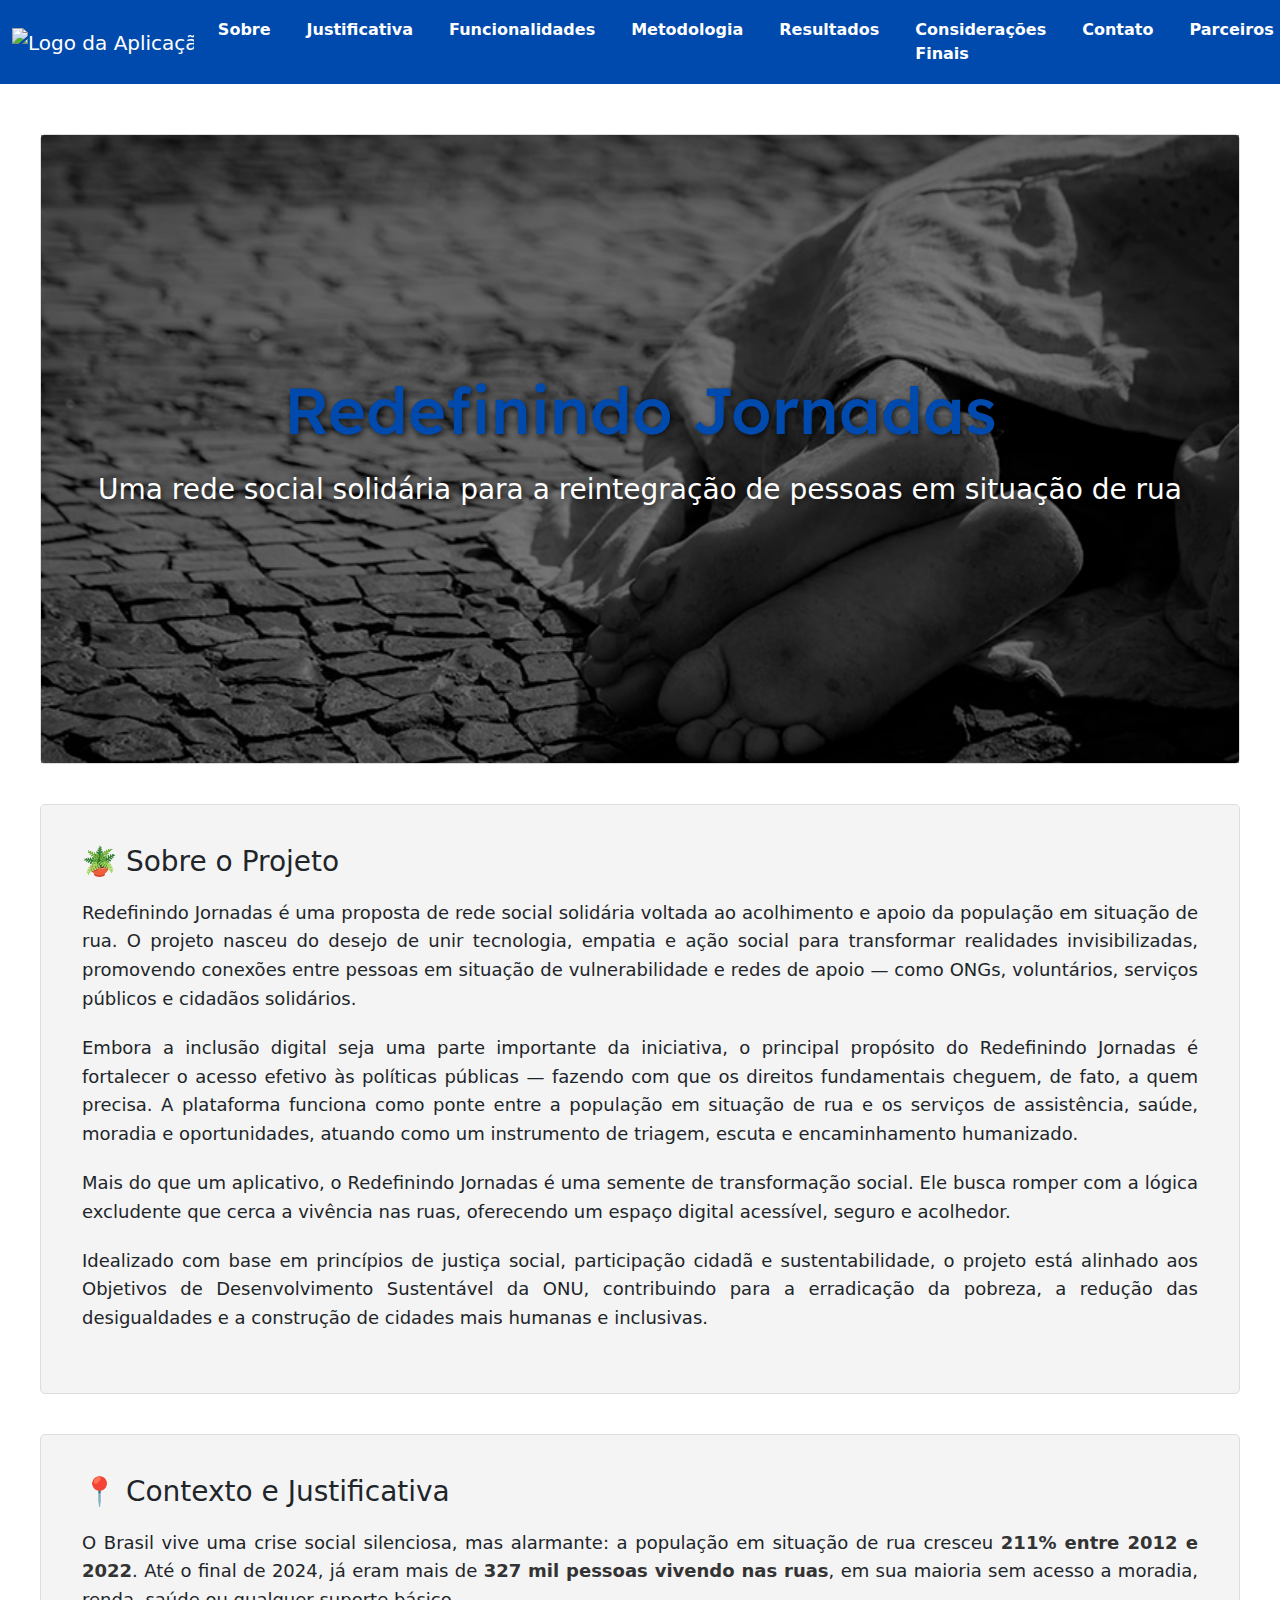
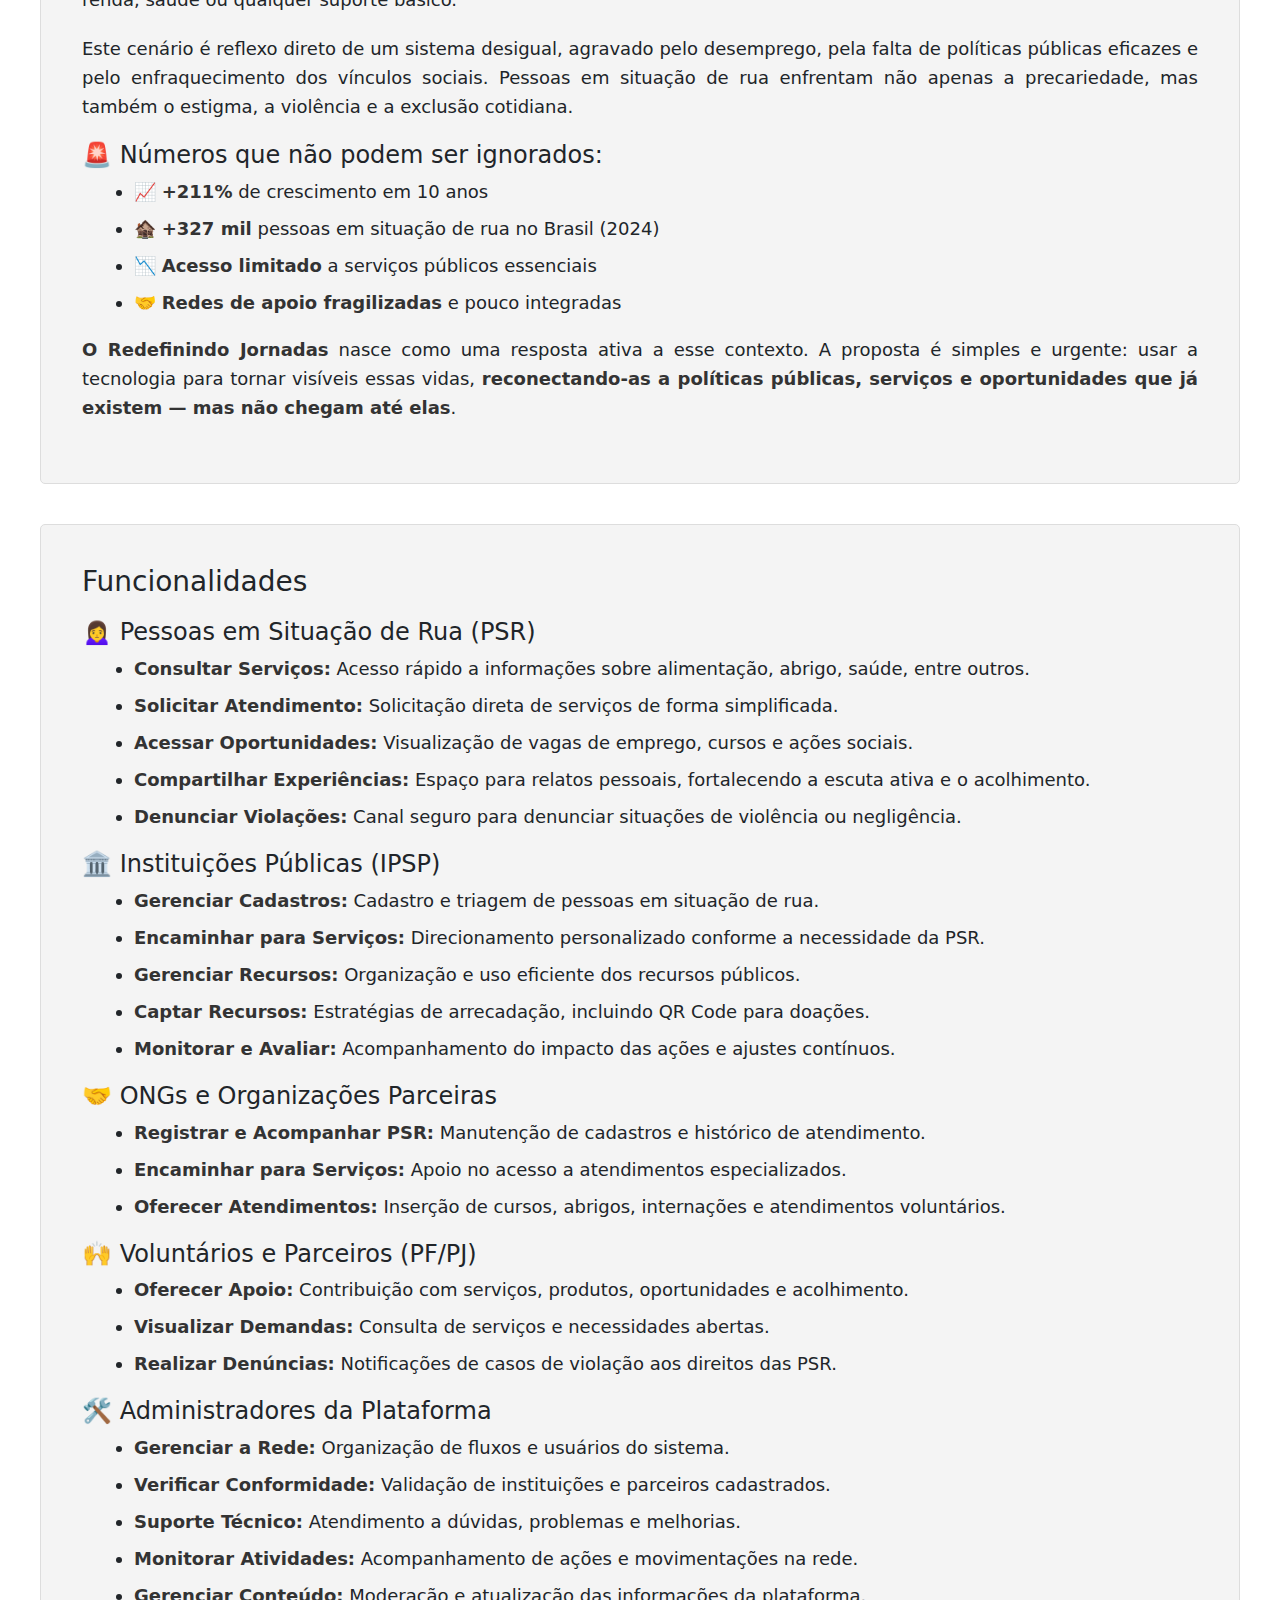
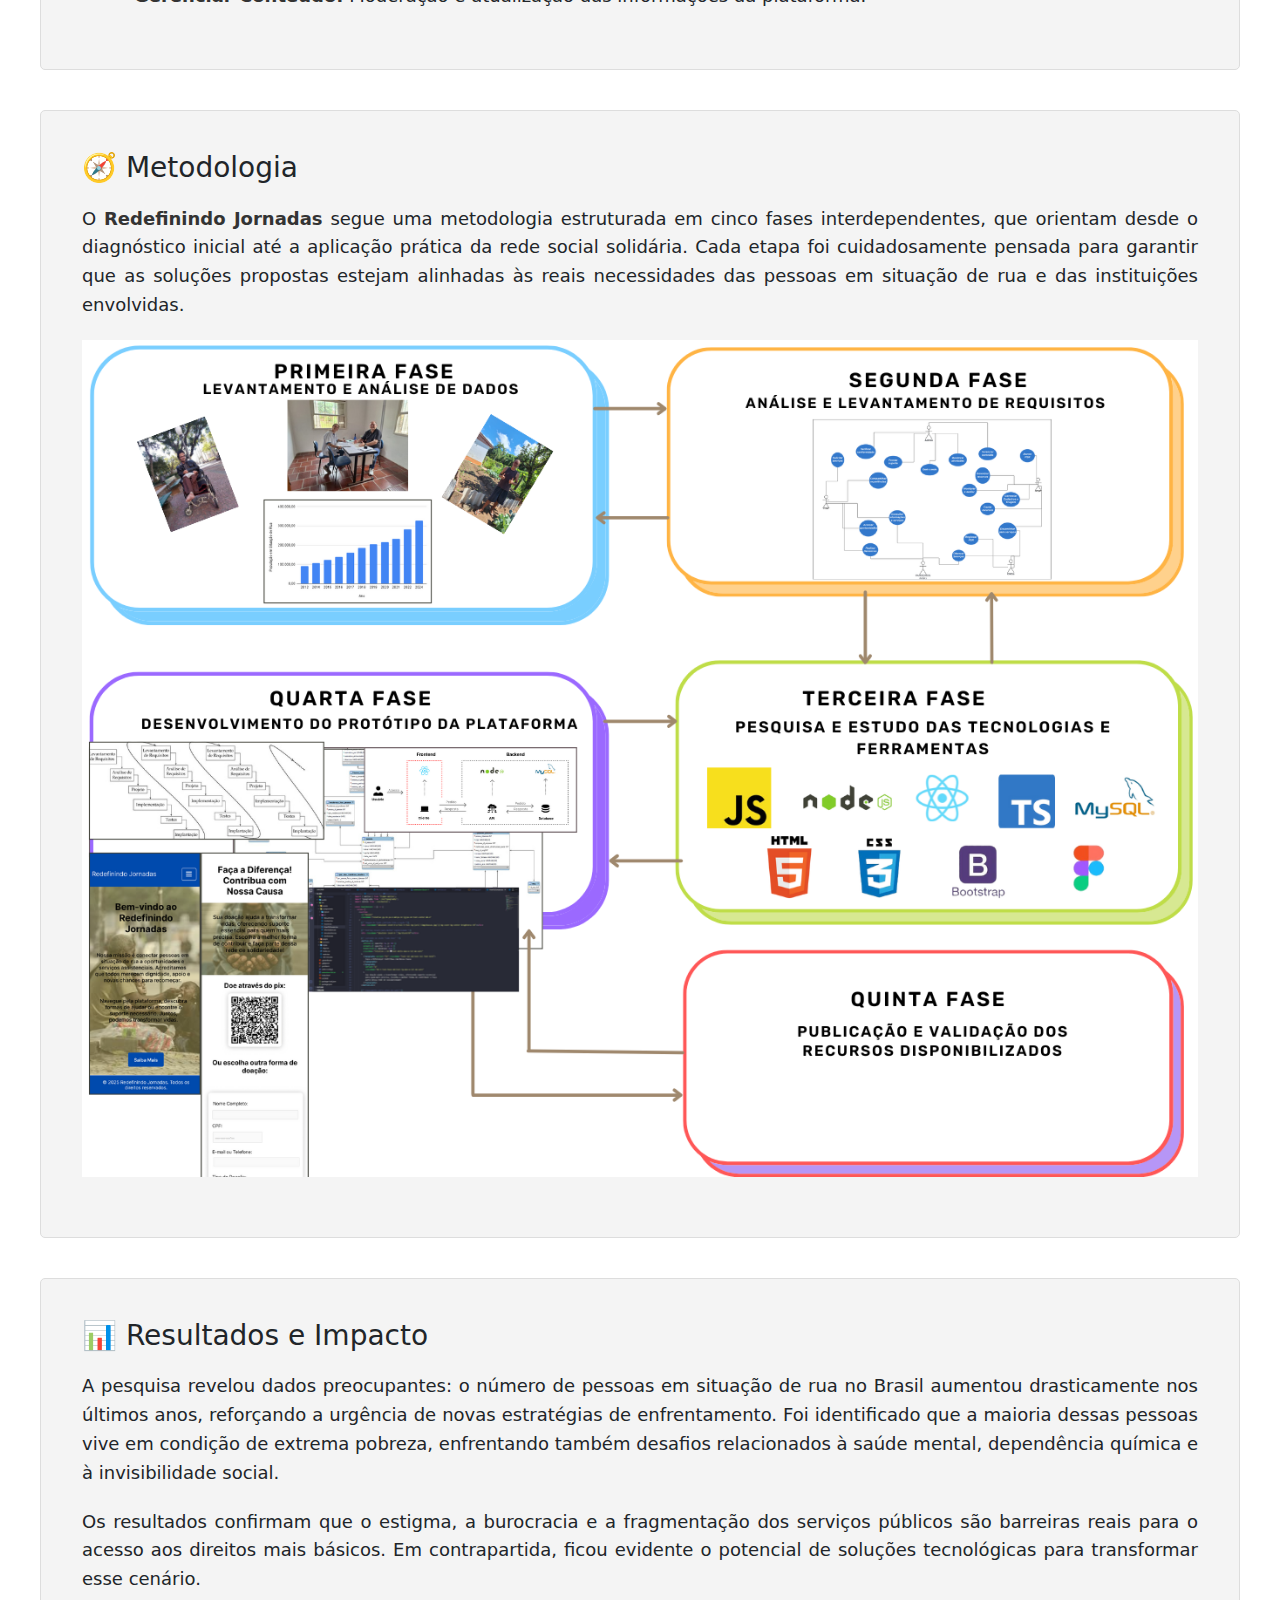
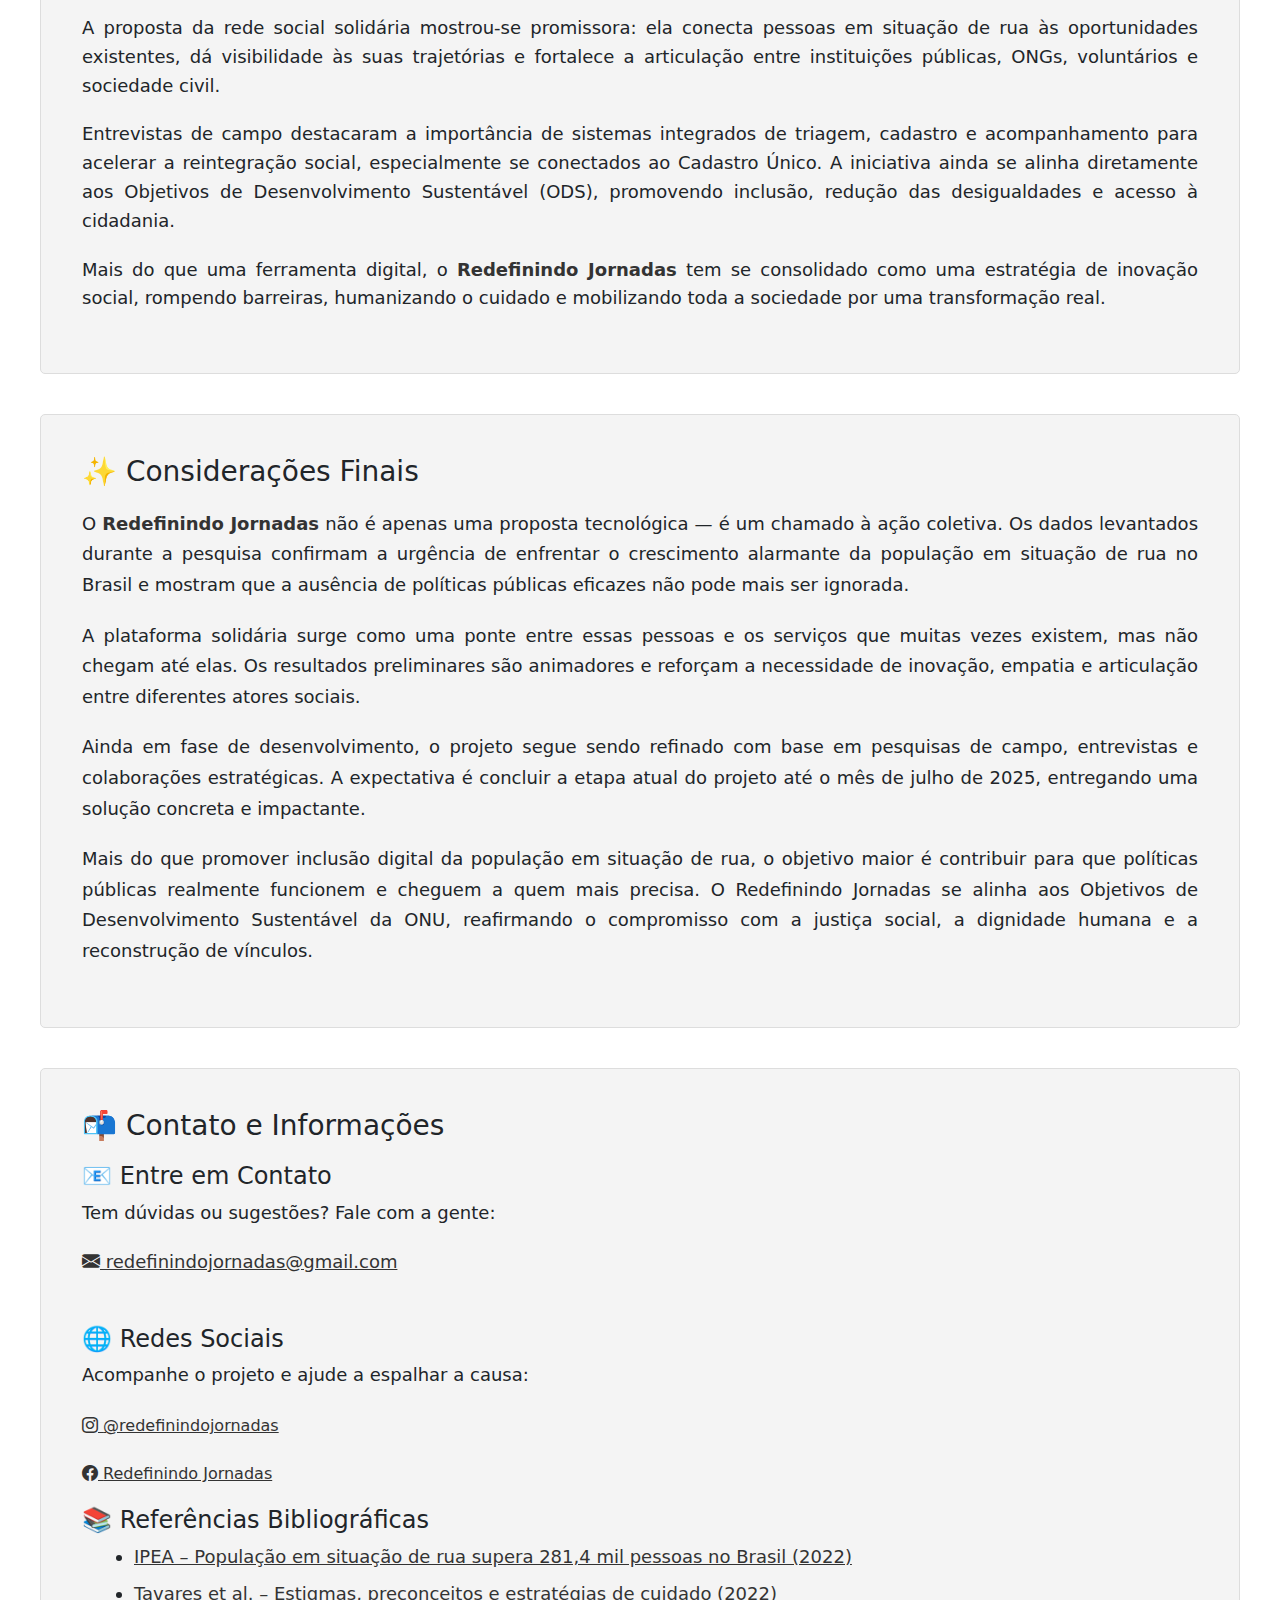
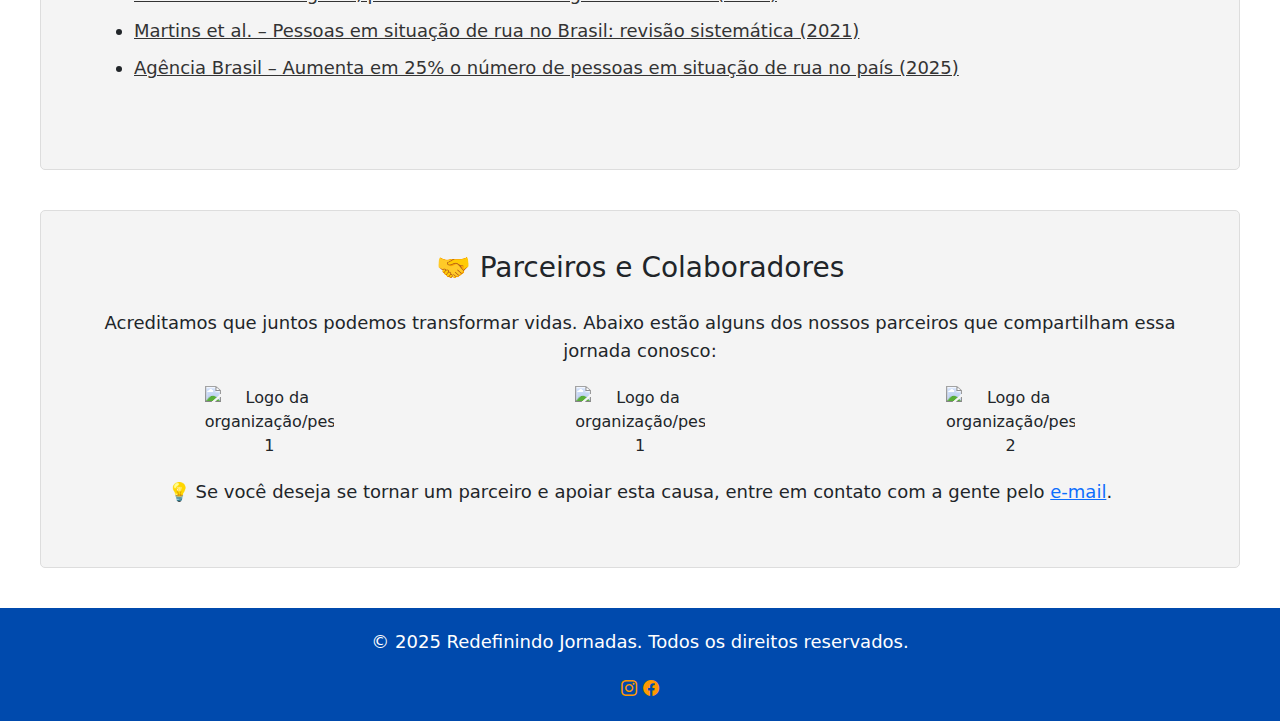
==== commit 731d8b33: "✨ feat: atualiza layout e conteúdo do site" ====
--- a/index.html
+++ b/index.html
@@ -8,6 +8,7 @@
     <link rel="stylesheet" href="css/style.css">
     <link href="https://cdn.jsdelivr.net/npm/bootstrap@5.3.0-alpha1/dist/css/bootstrap.min.css" rel="stylesheet">
     <script src="https://cdn.jsdelivr.net/npm/bootstrap@5.3.0-alpha1/dist/js/bootstrap.bundle.min.js"></script>
+    <link rel="stylesheet" href="https://cdn.jsdelivr.net/npm/bootstrap-icons@1.10.5/font/bootstrap-icons.css">
     <link href="https://fonts.googleapis.com/css2?family=Lexend+Deca:wght@100;200;300;400&display=swap"
         rel="stylesheet">
 </head>
@@ -39,198 +40,226 @@
     </header>
     
     <main>
-        <section id="titulo">
-            <div class="background-image">
-                <div class="container">
-                    <h1>Redefinindo Jornadas</h1>
-                    <h2>Uma rede social solidária para a reintegração de pessoas em situação de rua</h2>
-                </div>
-            </div>
-        </section>
+        <section id="titulo" class="relative text-white">
+            <div class="overlay"></div>
+            <div class="container text-center py-32 relative z-10">
+              <h1 class="text-5xl md:text-6xl font-bold font-['Lexend_Deca'] drop-shadow-lg">Redefinindo Jornadas</h1>
+              <h2 class="text-2xl md:text-3xl mt-4 font-['Inter'] drop-shadow-md">
+                Uma rede social solidária para a reintegração de pessoas em situação de rua
+              </h2>
+            </div>
+          </section>          
         <section id="sobre">
             <div class="container">
-                <h2>Sobre o Projeto</h2>
-                <p>O projeto "Redefinindo Jornadas" propõe o desenvolvimento de uma rede social solidária digital com o
-                    objetivo de apoiar a reintegração de pessoas em situação de rua. Motivado pelo aumento alarmante
-                    dessa população, a iniciativa busca criar um ambiente onde as necessidades individuais possam ser
-                    identificadas e atendidas de maneira eficiente.</p>
-                <p>Através da rede social solidária, as pessoas em situação de rua poderão se cadastrar e criar perfis
-                    personalizados que refletem suas necessidades e habilidades. A plataforma utiliza uma triagem
-                    criteriosa para entender melhor cada indivíduo, permitindo assim direcioná-los para serviços
-                    assistenciais adequados como abrigo, alimentação, cuidados médicos, apoio psicológico e
-                    oportunidades de emprego.</p>
-                <p>Além disso, a rede social solidária atua como um elo de conexão entre a população de rua e
-                    voluntários, organizações não governamentais e instituições públicas. Esse ambiente colaborativo
-                    facilita a mobilização de recursos e o engajamento da comunidade em ações de apoio e reintegração
-                    social, promovendo a inclusão e a emancipação dessas pessoas.</p>
+                <h2>🪴 Sobre o Projeto</h2>
+                <p>Redefinindo Jornadas é uma proposta de rede social solidária voltada ao acolhimento e apoio da população
+                    em situação de rua. O projeto nasceu do desejo de unir tecnologia, empatia e ação social para transformar
+                    realidades invisibilizadas, promovendo conexões entre pessoas em situação de vulnerabilidade e redes de apoio — 
+                    como ONGs, voluntários, serviços públicos e cidadãos solidários.</p>
+                <p>Embora a inclusão digital seja uma parte importante da iniciativa, o principal propósito do Redefinindo
+                    Jornadas é fortalecer o acesso efetivo às políticas públicas — fazendo com que os direitos fundamentais
+                    cheguem, de fato, a quem precisa. A plataforma funciona como ponte entre a população em situação de rua
+                    e os serviços de assistência, saúde, moradia e oportunidades, atuando como um instrumento de triagem,
+                    escuta e encaminhamento humanizado.</p>
+                <p>Mais do que um aplicativo, o Redefinindo Jornadas é uma semente de transformação social. Ele busca romper
+                   com a lógica excludente que cerca a vivência nas ruas, oferecendo um espaço digital acessível, seguro e acolhedor.</p>
+                <p>Idealizado com base em princípios de justiça social, participação cidadã e sustentabilidade, o projeto está alinhado
+                   aos Objetivos de Desenvolvimento Sustentável da ONU, contribuindo para a erradicação da pobreza, a redução das desigualdades
+                   e a construção de cidades mais humanas e inclusivas.</p>
             </div>
         </section>
         <section id="contexto">
             <div class="container">
-                <h2>Contexto e Justificativa</h2>
-                <p>O Brasil tem enfrentado um aumento significativo na população de pessoas em situação de rua. De
-                    acordo com o Instituto de Pesquisa Econômica Aplicada (IPEA), em 2022, esse número superou 281,4 mil
-                    pessoas, representando um crescimento de 211% em relação a 2012. Este aumento alarmante reflete uma
-                    série de fatores, incluindo crises econômicas, falta de políticas públicas eficazes, e desigualdade
-                    social crescente.</p>
-                <p>Este projeto surge da necessidade urgente de abordar essa questão de maneira inovadora e eficaz. A
-                    proposta de uma rede social solidária digital visa preencher as lacunas dos métodos tradicionais de
-                    assistência, proporcionando uma plataforma onde as necessidades de cada indivíduo possam ser
-                    identificadas e atendidas de maneira personalizada e eficiente.</p>
-                <p>Além disso, a iniciativa está alinhada com os Objetivos de Desenvolvimento Sustentável (ODS) da
-                    Organização das Nações Unidas (ONU), particularmente com os objetivos de erradicação da pobreza,
-                    redução das desigualdades e promoção do bem-estar para todos. A rede social solidária não só visa
-                    atender às necessidades imediatas das pessoas em situação de rua, mas também facilitar sua
-                    reintegração social e econômica a longo prazo.</p>
-            </div>
-        </section>
-        <section id="funcionalidades">
-            <div class="container">
-                <h2>Funcionalidades</h2>
-                <h3>Para Pessoas em Situação de Rua (PSR)</h3>
-                <ul>
-                    <li><strong>Consultar Serviços:</strong> Buscar informações sobre serviços disponíveis na
-                        plataforma, como alimentação, abrigo e atendimento médico.</li>
-                    <li><strong>Solicitar Serviços:</strong> Fazer pedidos para obter os serviços de que precisam de
-                        forma rápida e direta.</li>
-                    <li><strong>Acessar Oportunidades:</strong> Encontrar vagas de emprego, cursos profissionalizantes e
-                        outras oportunidades para melhorar suas condições de vida.</li>
-                    <li><strong>Compartilhar Experiências:</strong> Publicar suas histórias e experiências para aumentar
-                        a visibilidade de suas situações e sensibilizar a comunidade.</li>
-                    <li><strong>Realizar Denúncias:</strong> Denunciar casos de violência ou abusos contra pessoas em
-                        situação de rua, garantindo um canal seguro e confidencial.</li>
+              <h2>📍 Contexto e Justificativa</h2>
+          
+              <p>O Brasil vive uma crise social silenciosa, mas alarmante: a população em situação de rua cresceu 
+                <strong>211% entre 2012 e 2022</strong>. Até o final de 2024, já eram mais de 
+                <strong>327 mil pessoas vivendo nas ruas</strong>, em sua maioria sem acesso a moradia, renda, saúde ou qualquer suporte básico.
+              </p>
+          
+              <p>Este cenário é reflexo direto de um sistema desigual, agravado pelo desemprego, pela falta de políticas públicas eficazes e pelo enfraquecimento dos vínculos sociais. Pessoas em situação de rua enfrentam não apenas a precariedade, mas também o estigma, a violência e a exclusão cotidiana.</p>
+          
+              <h3>🚨 Números que não podem ser ignorados:</h3>
+              <ul>
+                <li>📈 <strong>+211%</strong> de crescimento em 10 anos</li>
+                <li>🏚️ <strong>+327 mil</strong> pessoas em situação de rua no Brasil (2024)</li>
+                <li>📉 <strong>Acesso limitado</strong> a serviços públicos essenciais</li>
+                <li>🤝 <strong>Redes de apoio fragilizadas</strong> e pouco integradas</li>
+              </ul>
+          
+              <p>
+                <strong>O Redefinindo Jornadas</strong> nasce como uma resposta ativa a esse contexto. A proposta é simples e urgente: 
+                usar a tecnologia para tornar visíveis essas vidas, <strong>reconectando-as a políticas públicas, serviços e oportunidades 
+                que já existem — mas não chegam até elas</strong>.
+              </p>
+            </div>
+          </section>
+          
+          <section id="funcionalidades">
+            <div class="container">
+              <h2>Funcionalidades</h2>
+          
+              <h3>🙍‍♀️ Pessoas em Situação de Rua (PSR)</h3>
+              <ul>
+                <li><strong>Consultar Serviços:</strong> Acesso rápido a informações sobre alimentação, abrigo, saúde, entre outros.</li>
+                <li><strong>Solicitar Atendimento:</strong> Solicitação direta de serviços de forma simplificada.</li>
+                <li><strong>Acessar Oportunidades:</strong> Visualização de vagas de emprego, cursos e ações sociais.</li>
+                <li><strong>Compartilhar Experiências:</strong> Espaço para relatos pessoais, fortalecendo a escuta ativa e o acolhimento.</li>
+                <li><strong>Denunciar Violações:</strong> Canal seguro para denunciar situações de violência ou negligência.</li>
+              </ul>
+          
+              <h3>🏛️ Instituições Públicas (IPSP)</h3>
+              <ul>
+                <li><strong>Gerenciar Cadastros:</strong> Cadastro e triagem de pessoas em situação de rua.</li>
+                <li><strong>Encaminhar para Serviços:</strong> Direcionamento personalizado conforme a necessidade da PSR.</li>
+                <li><strong>Gerenciar Recursos:</strong> Organização e uso eficiente dos recursos públicos.</li>
+                <li><strong>Captar Recursos:</strong> Estratégias de arrecadação, incluindo QR Code para doações.</li>
+                <li><strong>Monitorar e Avaliar:</strong> Acompanhamento do impacto das ações e ajustes contínuos.</li>
+              </ul>
+          
+              <h3>🤝 ONGs e Organizações Parceiras</h3>
+              <ul>
+                <li><strong>Registrar e Acompanhar PSR:</strong> Manutenção de cadastros e histórico de atendimento.</li>
+                <li><strong>Encaminhar para Serviços:</strong> Apoio no acesso a atendimentos especializados.</li>
+                <li><strong>Oferecer Atendimentos:</strong> Inserção de cursos, abrigos, internações e atendimentos voluntários.</li>
+              </ul>
+          
+              <h3>🙌 Voluntários e Parceiros (PF/PJ)</h3>
+              <ul>
+                <li><strong>Oferecer Apoio:</strong> Contribuição com serviços, produtos, oportunidades e acolhimento.</li>
+                <li><strong>Visualizar Demandas:</strong> Consulta de serviços e necessidades abertas.</li>
+                <li><strong>Realizar Denúncias:</strong> Notificações de casos de violação aos direitos das PSR.</li>
+              </ul>
+          
+              <h3>🛠️ Administradores da Plataforma</h3>
+              <ul>
+                <li><strong>Gerenciar a Rede:</strong> Organização de fluxos e usuários do sistema.</li>
+                <li><strong>Verificar Conformidade:</strong> Validação de instituições e parceiros cadastrados.</li>
+                <li><strong>Suporte Técnico:</strong> Atendimento a dúvidas, problemas e melhorias.</li>
+                <li><strong>Monitorar Atividades:</strong> Acompanhamento de ações e movimentações na rede.</li>
+                <li><strong>Gerenciar Conteúdo:</strong> Moderação e atualização das informações da plataforma.</li>
+              </ul>
+            </div>
+          </section>          
+          <section id="metodologia">
+            <div class="container">
+              <h2>🧭 Metodologia</h2>
+              <p>
+                O <strong>Redefinindo Jornadas</strong> segue uma metodologia estruturada em cinco fases interdependentes, que orientam desde o diagnóstico inicial até a aplicação prática da rede social solidária. Cada etapa foi cuidadosamente pensada para garantir que as soluções propostas estejam alinhadas às reais necessidades das pessoas em situação de rua e das instituições envolvidas.
+              </p>
+              <img src="img/diagramaMetodologia.png" alt="Diagrama com as etapas metodológicas do projeto" class="metodologia-imagem">
+            </div>
+          </section>          
+          <section id="resultados">
+            <div class="container">
+              <h2>📊 Resultados e Impacto</h2>
+              <p>
+                A pesquisa revelou dados preocupantes: o número de pessoas em situação de rua no Brasil aumentou drasticamente nos últimos anos, reforçando a urgência de novas estratégias de enfrentamento. Foi identificado que a maioria dessas pessoas vive em condição de extrema pobreza, enfrentando também desafios relacionados à saúde mental, dependência química e à invisibilidade social.
+              </p>
+              <p>
+                Os resultados confirmam que o estigma, a burocracia e a fragmentação dos serviços públicos são barreiras reais para o acesso aos direitos mais básicos. Em contrapartida, ficou evidente o potencial de soluções tecnológicas para transformar esse cenário.
+              </p>
+              <p>
+                A proposta da rede social solidária mostrou-se promissora: ela conecta pessoas em situação de rua às oportunidades existentes, dá visibilidade às suas trajetórias e fortalece a articulação entre instituições públicas, ONGs, voluntários e sociedade civil.
+              </p>
+              <p>
+                Entrevistas de campo destacaram a importância de sistemas integrados de triagem, cadastro e acompanhamento para acelerar a reintegração social, especialmente se conectados ao Cadastro Único. A iniciativa ainda se alinha diretamente aos Objetivos de Desenvolvimento Sustentável (ODS), promovendo inclusão, redução das desigualdades e acesso à cidadania.
+              </p>
+              <p>
+                Mais do que uma ferramenta digital, o <strong>Redefinindo Jornadas</strong> tem se consolidado como uma estratégia de inovação social, rompendo barreiras, humanizando o cuidado e mobilizando toda a sociedade por uma transformação real.
+              </p>
+            </div>
+          </section>          
+          <section id="consideracoes">
+            <div class="container">
+              <h2>✨ Considerações Finais</h2>
+              <p>
+                O <strong>Redefinindo Jornadas</strong> não é apenas uma proposta tecnológica — é um chamado à ação coletiva. Os dados levantados durante a pesquisa confirmam a urgência de enfrentar o crescimento alarmante da população em situação de rua no Brasil e mostram que a ausência de políticas públicas eficazes não pode mais ser ignorada.
+              </p>
+              <p>
+                A plataforma solidária surge como uma ponte entre essas pessoas e os serviços que muitas vezes existem, mas não chegam até elas. Os resultados preliminares são animadores e reforçam a necessidade de inovação, empatia e articulação entre diferentes atores sociais. 
+              </p>
+              <p>
+                Ainda em fase de desenvolvimento, o projeto segue sendo refinado com base em pesquisas de campo, entrevistas e colaborações estratégicas. A expectativa é concluir a etapa atual do projeto até o mês de julho de 2025, entregando uma solução concreta e impactante.
+              </p>
+              <p>
+                Mais do que promover inclusão digital da população em situação de rua, o objetivo maior é contribuir para que políticas públicas realmente funcionem e cheguem a quem mais precisa. O Redefinindo Jornadas se alinha aos Objetivos de Desenvolvimento Sustentável da ONU, reafirmando o compromisso com a justiça social, a dignidade humana e a reconstrução de vínculos.
+              </p>
+            </div>
+          </section>          
+          <section id="contato">
+            <div class="container">
+              <h2>📬 Contato e Informações</h2>
+          
+              <div class="mb-5">
+                <h3>📧 Entre em Contato</h3>
+                <p>Tem dúvidas ou sugestões? Fale com a gente:</p>
+                <p>
+                  <a href="mailto:redefinindojornadas@gmail.com" class="text-blue-600 hover:underline">
+                    <i class="bi bi-envelope-fill"></i> redefinindojornadas@gmail.com
+                  </a>
+                </p>
+              </div>
+          
+              <div class="mb-5">
+                <h3>🌐 Redes Sociais</h3>
+                <p>Acompanhe o projeto e ajude a espalhar a causa:</p>
+                <div class="flex flex-col gap-4 mt-4 text-lg">
+                <!-- Instagram -->
+                <a href="https://www.instagram.com/redefinindojornadas/" target="_blank"
+                    class="flex items-center gap-3 text-pink-600 hover:text-pink-800">
+                    <i class="bi bi-instagram text-2xl"></i>
+                    <span>@redefinindojornadas</span>
+                </a>
+    
+              </div>
+                <div class="flex flex-col gap-4 mt-4 text-lg">
+                <!-- Facebook -->
+                <a href="https://www.facebook.com/profile.php?id=61550486858825&mibextid=ZbWKwL" target="_blank"
+                    class="flex items-center gap-3 text-blue-600 hover:text-blue-800">
+                    <i class="bi bi-facebook text-2xl"></i>
+                    <span>Redefinindo Jornadas</span>
+                </a>
+    
+              </div>
+          
+              <div>
+                <h3>📚 Referências Bibliográficas</h3>
+                <ul class="list-disc pl-6 mt-2 space-y-1">
+                  <li>
+                    <a href="https://www.ipea.gov.br/portal/categorias/45-todas-as-noticias/noticias/13457-populacao-em-situacao-de-rua-supera-281-4-mil-pessoas-no-brasil" target="_blank" class="text-blue-600 hover:underline">
+                      IPEA – População em situação de rua supera 281,4 mil pessoas no Brasil (2022)
+                    </a>
+                  </li>
+                  <li>
+                    <a href="https://www.scielosp.org/article/csc/2022.v27n1/151-160/" target="_blank" class="text-blue-600 hover:underline">
+                      Tavares et al. – Estigmas, preconceitos e estratégias de cuidado (2022)
+                    </a>
+                  </li>
+                  <li>
+                    <a href="https://www.scielo.br/j/pcp/a/zZmF6jcYxpRqGS4b5QMX9sQ/" target="_blank" class="text-blue-600 hover:underline">
+                      Martins et al. – Pessoas em situação de rua no Brasil: revisão sistemática (2021)
+                    </a>
+                  </li>
+                  <li>
+                    <a href="https://encurtador.com.br/W8yZ8" target="_blank" class="text-blue-600 hover:underline">
+                        Agência Brasil – Aumenta em 25% o número de pessoas em situação de rua no país (2025)
+                    </a>
+                  </li>
                 </ul>
-
-                <h3>Para Instituições de Proteção Social Públicas (IPSP)</h3>
-                <ul>
-                    <li><strong>Gerenciar Cadastros:</strong> Cadastrar e manter o registro atualizado de pessoas em
-                        situação de rua.</li>
-                    <li><strong>Encaminhar para Serviços:</strong> Direcionar PSR para serviços especializados que
-                        atendam suas necessidades específicas.</li>
-                    <li><strong>Gerenciar Recursos:</strong> Administrar os recursos públicos destinados à assistência
-                        de PSR de maneira eficiente.</li>
-                    <li><strong>Captar Recursos:</strong> Implementar estratégias para captar recursos, incluindo a
-                        utilização de QR Codes para doações ao Fundo Municipal de Assistência Social.</li>
-                    <li><strong>Monitorar e Avaliar:</strong> Acompanhar e avaliar o impacto dos serviços prestados para
-                        garantir a efetividade das ações.</li>
-                </ul>
-
-                <h3>Para ONGs</h3>
-                <ul>
-                    <li><strong>Encaminhar para Serviços:</strong> Auxiliar PSR, encaminhando-os para serviços
-                        especializados necessários.</li>
-                    <li><strong>Registrar PSR:</strong> Cadastrar e acompanhar PSR na rede social solidária, garantindo
-                        um suporte contínuo.</li>
-                    <li><strong>Oferecer Serviços:</strong> Disponibilizar cursos, atendimento especializado, abrigo e
-                        internação para PSR.</li>
-                </ul>
-
-                <h3>Para Voluntários/Parceiros</h3>
-                <ul>
-                    <li><strong>Oferecer Serviços:</strong> Contribuir com a oferta de serviços como cursos, atendimento
-                        especializado, doações e oportunidades de trabalho para PSR.</li>
-                    <li><strong>Consultar Serviços:</strong> Buscar e visualizar informações sobre os serviços
-                        disponíveis na plataforma para melhor direcionamento de seus esforços.</li>
-                    <li><strong>Realizar Denúncias:</strong> Utilizar a plataforma para denunciar casos de violência ou
-                        abuso contra PSR, garantindo um ambiente seguro e colaborativo.</li>
-                </ul>
-            </div>
-        </section>
-        <section id="metodologia">
-            <div class="container">
-                <h2>Metodologia</h2>
-                <p>O projeto em questão adota uma abordagem metodológica dividida em cinco fases, onde cada uma
-                    desempenha um papel fundamental para atingir os objetivos do projeto.</p>
-                <img src="img/diagramaMetodologia.png" alt="Descrição da Imagem" class="metodologia-imagem">
-            </div>
-        </section>
-        <section id="resultados">
-            <div class="container">
-                <h2>Resultados e Impacto</h2>
-                <p>A pesquisa até o momento confirmou várias proposições iniciais do projeto, destacando a diversidade
-                    de necessidades individuais na população em situação de rua, acentuadas pela condição de extrema
-                    pobreza e dependência química/alcoólica.</p>
-                <p>Foi observado um crescimento preocupante da população em situação de rua no Brasil evidenciando a
-                    necessidade de medidas urgentes por parte do poder público.</p>
-                <p>O estigma e a exclusão social foram identificados como barreiras significativas no acesso aos
-                    serviços assistenciais, enfatizando a importância de um tratamento humanizado e da conscientização
-                    social.</p>
-                <p>Entrevistas reforçaram a eficácia de sistemas integrados de cadastramento e triagem para acelerar o
-                    tratamento e reintegração social.</p>
-                <p>A rede social solidária proposta demonstrou potencial para unir diversos setores da sociedade em
-                    apoio às pessoas em situação de rua, alinhando-se aos Objetivos de Desenvolvimento Sustentável da
-                    ONU.</p>
-                <p>Apesar de se mostrar um grande desafio por conta da burocracia, a integração com o Cadastro Único é
-                    considerada um meio para melhorar a eficiência dos serviços prestados.</p>
-                <p>Os resultados até o momento apontam para a importância do apoio da sociedade e do combate ao
-                    preconceito para o sucesso da plataforma.</p>
-            </div>
-        </section>
-        <section id="consideracoes">
-            <div class="container">
-                <h2>Considerações Finais</h2>
-                <p>O projeto apresenta uma abordagem promissora para o processo de reintegração social de pessoas em
-                    situação de rua através do desenvolvimento da plataforma digital solidária Redefinindo Jornadas. As
-                    pesquisas realizadas destacaram a urgência das necessidades dessa população e a eficácia potencial
-                    da plataforma em agilizar o atendimento e promover a inclusão social. As entrevistas confirmaram
-                    muitas hipóteses iniciais e reforçaram a necessidade de uma rede social solidária. Não obstante, o
-                    projeto ainda esteja em desenvolvimento, os resultados preliminares e feedbacks são encorajadores.
-                    Espera-se agregar mais valor com novas pesquisas e entrevistas, finalizando todas as etapas até
-                    novembro de 2024. A iniciativa visa promover a inclusão, igualdade e justiça social, alinhando-se
-                    aos Objetivos de Desenvolvimento Sustentável da ONU.</p>
-            </div>
-        </section>
-        <section id="contato">
-            <div class="container">
-                <h2>Contato e Informações Adicionais</h2>
-                <h3>Entre em Contato</h3>
-                <p>
-                    Ficamos felizes em responder a quaisquer perguntas ou dúvidas que você possa ter sobre o projeto.
-                    Sinta-se à vontade para entrar em contato conosco através do email <a
-                        href="mailto:redefinindojornadas@gmail.com">redefinindojornadas@gmail.com</a>.
-                </p>
-                <h3>Redes Sociais</h3>
-                <p>
-                    Siga-nos nas redes sociais para acompanhar as últimas atualizações e compartilhar nosso compromisso
-                    de
-                    promover a reintegração social das pessoas em situação de rua:
-                </p>
-                <ul>
-                    <li><a href="https://www.facebook.com/profile.php?id=61550486858825&mibextid=ZbWKwL" target="_blank"
-                            rel="noopener noreferrer">Facebook</a></li>
-                    <li><a href="https://www.instagram.com/redefinindojornadas/" target="_blank"
-                            rel="noopener noreferrer">Instagram</a></li>
-
-                </ul>
-                <h3>Referências Bibliográficas</h3>
-                <p>
-                    Para obter mais informações sobre os dados e pesquisas que embasam o projeto, consulte nossas
-                    referências bibliográficas e fontes de dados utilizadas.
-                </p>
-                <ul>
-                    <li><a
-                            href="https://www.ipea.gov.br/portal/categorias/45-todas-as-noticias/noticias/13457-populacao-em-situacao-de-rua-supera-281-4-mil-pessoas-no-brasil">População
-                            em situação de rua supera 281,4 mil pessoas no Brasil</a></li>
-                    <li><a href="https://www.scielosp.org/article/csc/2022.v27n1/151-160/">População em situação de rua:
-                            estigmas, preconceitos e estratégias de cuidado em saúde</a></li>
-                    <li><a
-                            href="https://www.gov.br/mdh/pt-br/navegue-por-temas/populacao-em-situacao-de-rua/publicacoes/sumario">Síntese
-                            da Política para População de Rua</a></li>
-                    <li><a href="https://www.scielo.br/j/pcp/a/zZmF6jcYxpRqGS4b5QMX9sQ/">Pessoas em Situação de Rua no
-                            Brasil: Revisão Sistemática</a></li>
-                    <li><a
-                            href="https://g1.globo.com/jornal-nacional/noticia/2023/07/26/alexandre-de-moraes-proibe-remocoes-forcadas-de-pessoas-em-situacao-de-rua.ghtml">Alexandre
-                            de Moraes proíbe remoções forçadas de pessoas em situação de rua</a></li>
-                </ul>
-            </div>
-        </section>
-
-        <section id="parceiros">
-            <div class="container">
-                <h2>Parceiros e Colaboradores</h2>
-                <p>Espaço reservado para os futuros parceiros e colaboradores do projeto:</p>
-
+              </div>
+            </div>
+        </section>                  
+        <section id="parceiros" class="py-12 bg-gray-50">
+            <div class="container mx-auto px-4 text-center">
+              <h2 class="text-2xl font-bold mb-4">🤝 Parceiros e Colaboradores</h2>
+              <p class="mb-8 text-gray-700">
+                Acreditamos que juntos podemos transformar vidas. Abaixo estão alguns dos nossos parceiros que compartilham essa jornada conosco:
+              </p>
                 <div class="parceiros-grid">
+                    <div class="parceiro">
+                        <img src="img/logocimol-removebg-preview.png" alt="Logo da organização/pessoa 1">
+                    </div>
                     <div class="parceiro">
                         <img src="img/logocimol-removebg-preview.png" alt="Logo da organização/pessoa 1">
                     </div>
@@ -240,24 +269,30 @@
 
                     <!-- Adicione mais conforme necessário -->
                 </div>
-
-                <p>Se você está interessado em apoiar este projeto, entre em contato conosco.</p>
+                <p class="mt-10 text-gray-600">
+                    💡 Se você deseja se tornar um parceiro e apoiar esta causa, entre em contato com a gente pelo 
+                    <a href="mailto:redefinindojornadas@gmail.com" class="text-blue-600 underline hover:text-blue-800">e-mail</a>.
+                </p>
             </div>
         </section>
-
     </main>
 
     <footer>
         <div class="container">
-            <p>&copy; 2024 Redefinindo Jornadas. Todos os direitos reservados.</p>
-            <ul class="social-links">
-                <li><a href="https://www.facebook.com/profile.php?id=61550486858825&mibextid=ZbWKwL" target="_blank"
-                        rel="noopener noreferrer">Facebook</a></li>
-                <li><a href="https://www.instagram.com/redefinindojornadas/" target="_blank"
-                        rel="noopener noreferrer">Instagram</a></li>
-                <!-- Adicione mais links de redes sociais conforme necessário -->
-            </ul>
-            <a href="#titulo">VOLTAR</a>
+            <p>&copy; 2025 Redefinindo Jornadas. Todos os direitos reservados.</p>
+            <div class="flex flex-col gap-6 mt-6 text-lg">
+                <!-- Instagram -->
+                <a href="https://www.instagram.com/redefinindojornadas/" target="_blank"
+                    class="flex items-center gap-3 text-pink-600 hover:text-pink-800">
+                    <i class="bi bi-instagram text-2xl"></i>
+                </a>
+
+                <!-- Facebook -->
+                <a href="https://www.facebook.com/profile.php?id=61550486858825&mibextid=ZbWKwL" target="_blank"
+                    class="flex items-center gap-3 text-blue-600 hover:text-blue-800">
+                    <i class="bi bi-facebook text-2xl"></i>
+                </a>
+            </div>   
         </div>
     </footer>
     <script src="js/script.js"></script>
--- a/css/style.css
+++ b/css/style.css
@@ -18,7 +18,7 @@
     background-color: #004AAD;
     color: #fff;
     padding: 10px 0;
-    height: auto; /* Ajusta a altura ao conteúdo */
+    height: auto;
     top: 0;
     left: 0;
     width: 100%;
@@ -91,30 +91,22 @@
 
 /* Estilos para a seção com imagem de fundo e título */
 #titulo {
-    background-color: #333;
-    color: #fff;
+    position: relative;
     background-image: url('../img/0001-morador-rua-abandono.jpg');
     background-size: cover;
     background-position: center;
-    padding: 100px 0; /* Espaçamento interno */
-    margin-top: 100px; /* Espaço superior para evitar sobreposição pelo cabeçalho */
-}
+    min-height: 70vh;
+    display: flex;
+    align-items: center;
+    justify-content: center;
+    margin-top: 50px;
+  }
 
 .container-fluid {
     background-color: #004AAD;
     
 }
 
-#titulo h1,
-#titulo h2 {
-    padding: 10px;
-    background: rgba(255, 255, 255, 0.7); /* Aumenta a opacidade para melhorar a legibilidade */
-    font-weight: bold;
-    color: #004AAD; /* Altere a cor do texto para algo mais escuro */
-    text-shadow: 2px 2px 4px rgba(0, 0, 0, 0.5); /* Aplica sombra ao texto */
-}
-
-
 #titulo h1 {
     font-family: 'Lexend Deca', sans-serif;
     font-size: 65px;
@@ -122,39 +114,22 @@
     color: #004AAD;
 }
 
-#titulo h2 {
-    font-family: 'Inter', sans-serif;
-    font-size: 40px;
-    margin-top: 0;
-    color: #004AAD;
-}
+#titulo h1, #titulo h2 {
+    text-shadow: 2px 2px 6px rgba(0, 0, 0, 0.7);
+  }
 
 /* Reduzir o brilho da imagem de fundo */
-#titulo::before {
-    content: '';
+#titulo .overlay {
     position: absolute;
-    top: 0;
-    right: 0;
-    bottom: 0;
-    left: 0;
-    background: rgba(211, 211, 211, 0.3); /* Cinza claro e mais transparente */
-    z-index: -1;
-}
-
-/* Aplicar filtro de brilho */
-#titulo::after {
-    content: '';
-    position: absolute;
-    top: 0;
-    right: 0;
-    bottom: 0;
-    left: 0;
-    background-image: url('../img/0001-morador-rua-abandono.jpg');
-    background-size: cover;
-    background-position: center;
-    filter: brightness(0.10); /* Reduzir o brilho da imagem */
-    z-index: -2;
-}
+    inset: 0;
+    background: rgba(0, 0, 0, 0.55);
+    z-index: 1;
+  }
+
+  #titulo .container {
+    position: relative;
+    z-index: 10;
+  }
 
 /* Estilos para a seção "Sobre o Projeto" */
 #sobre {
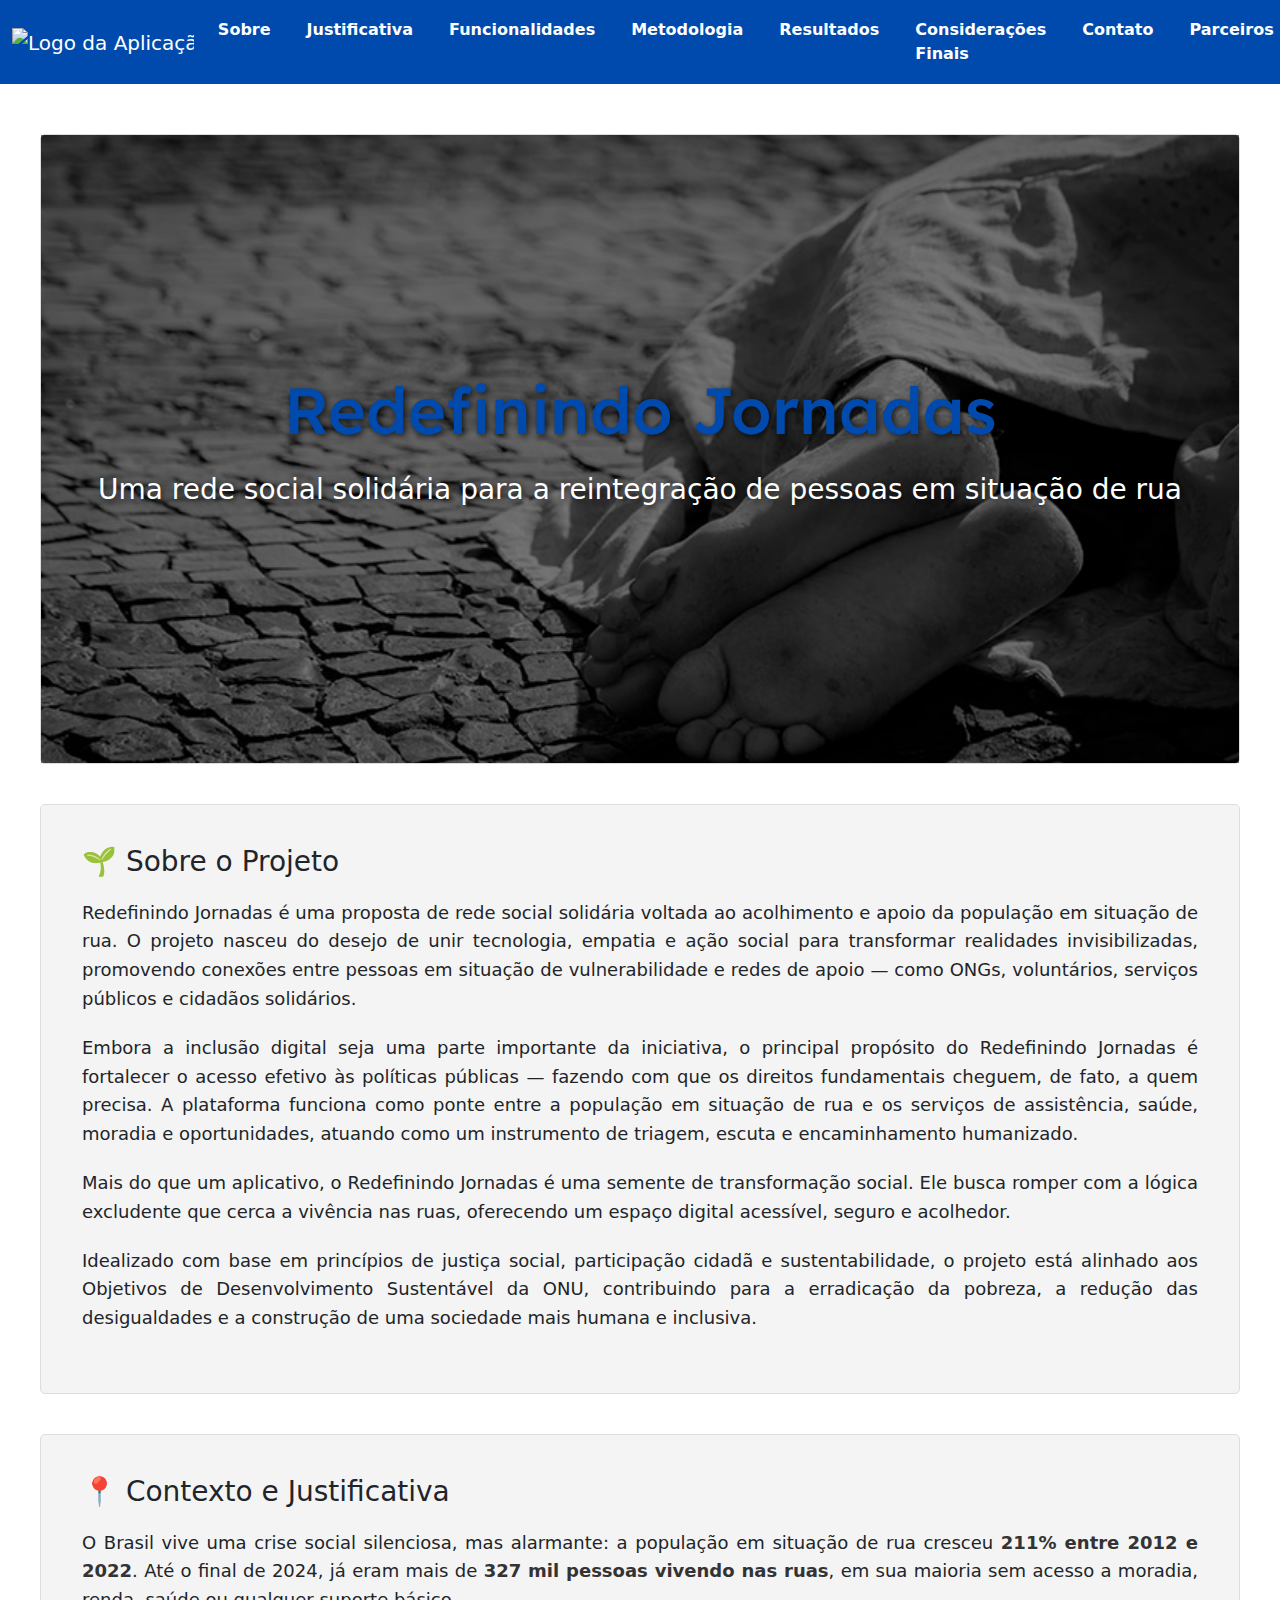
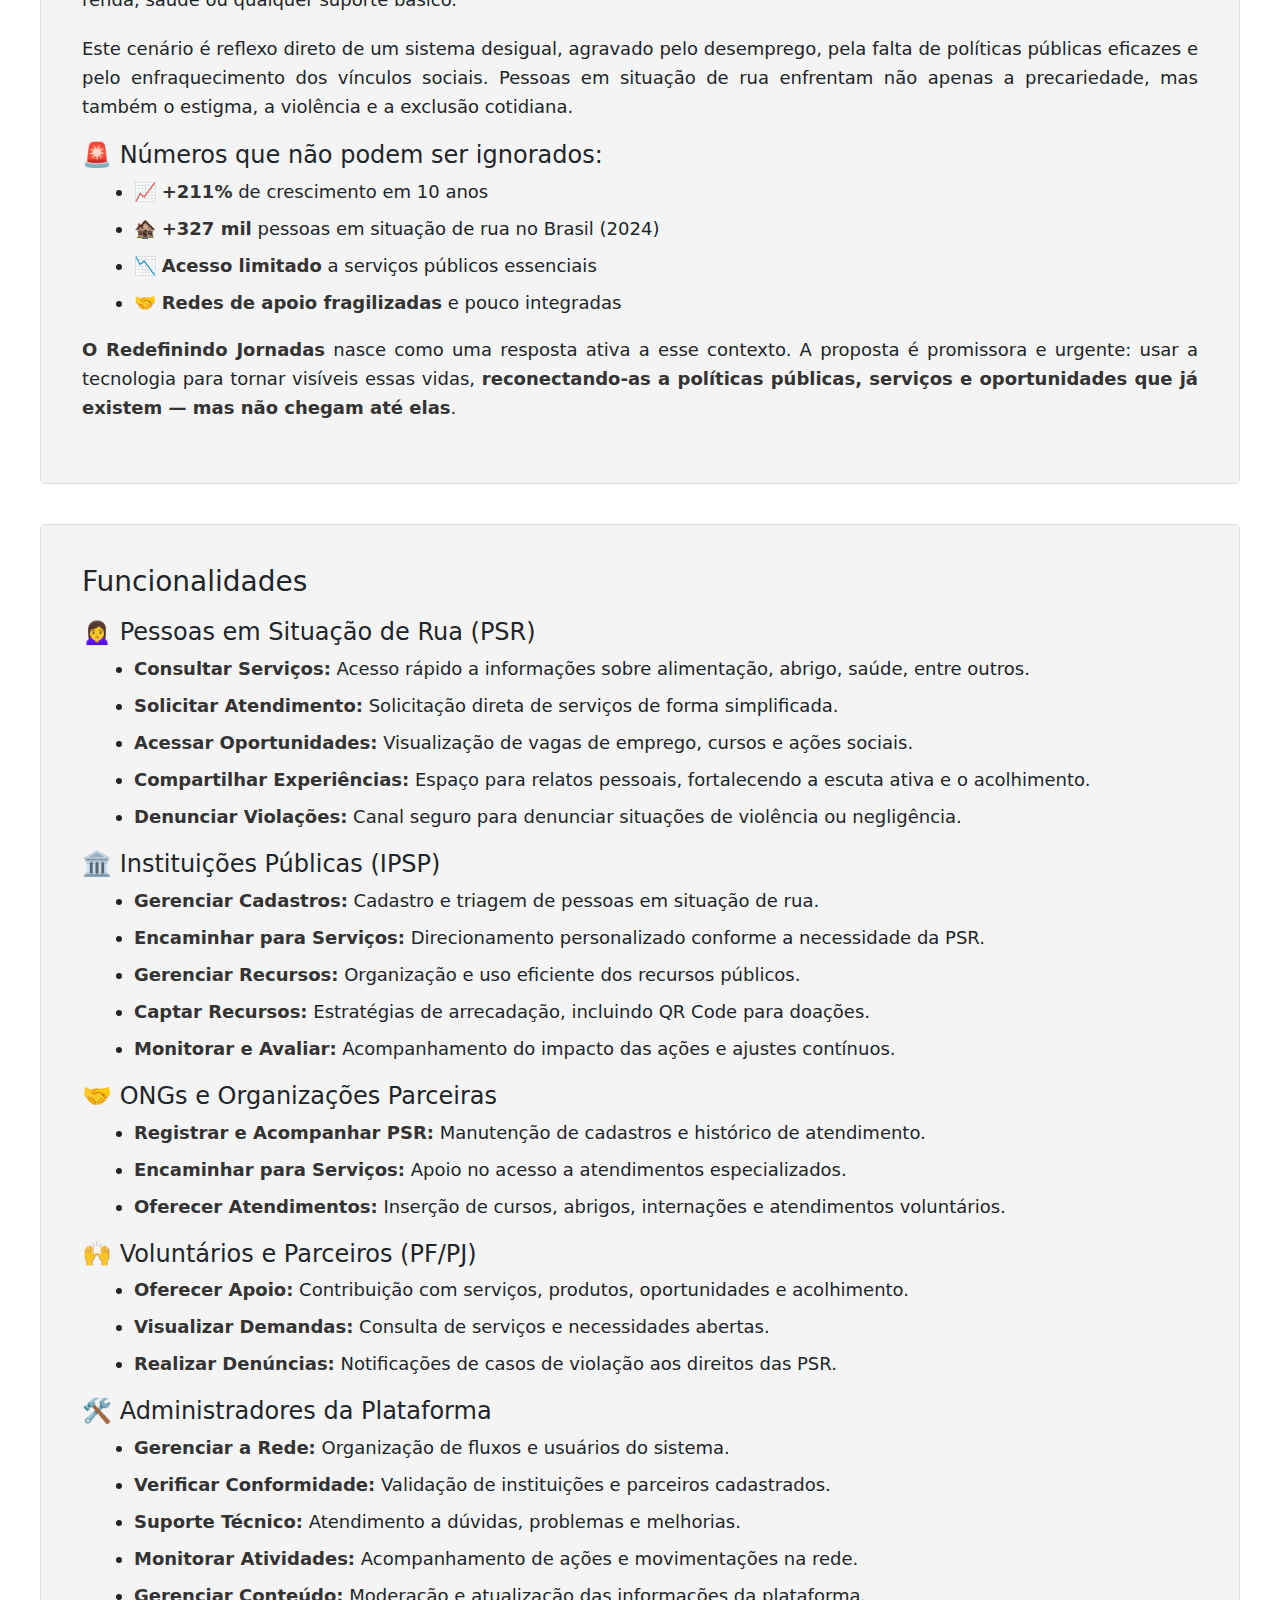
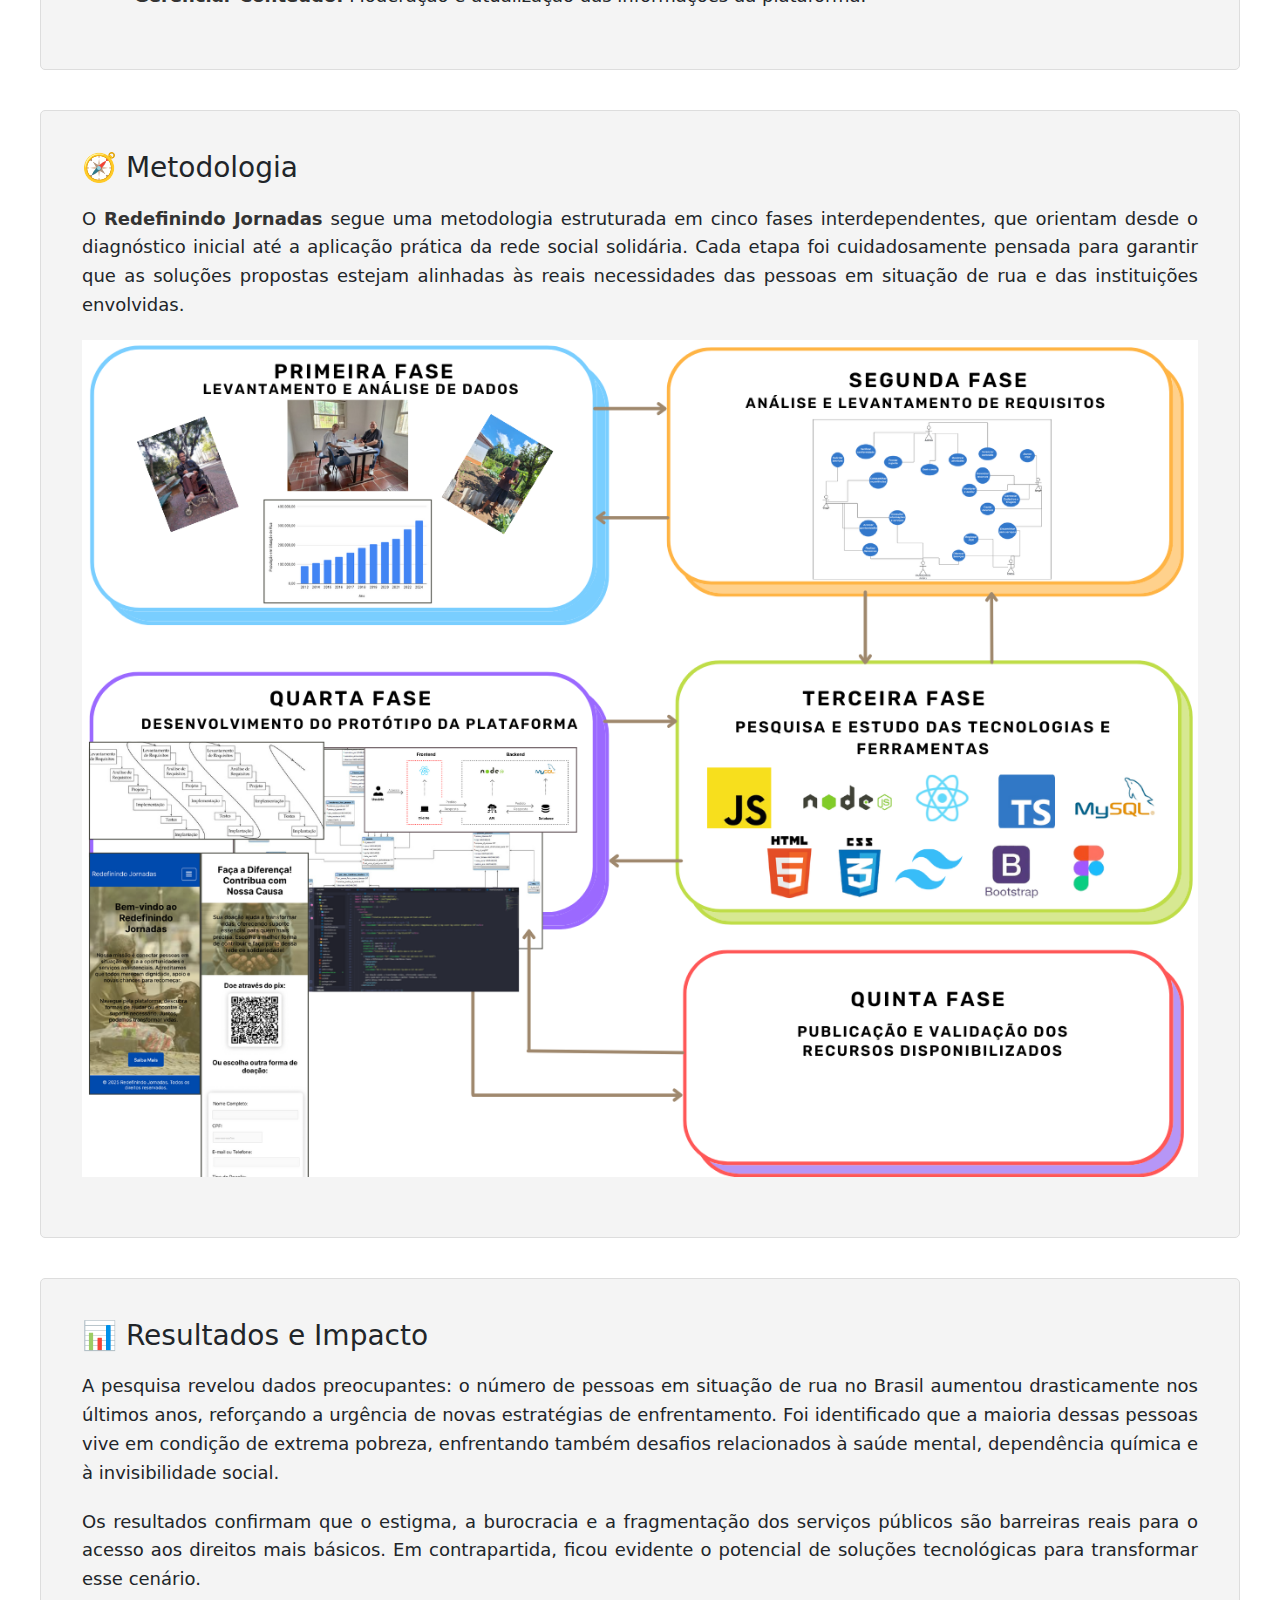
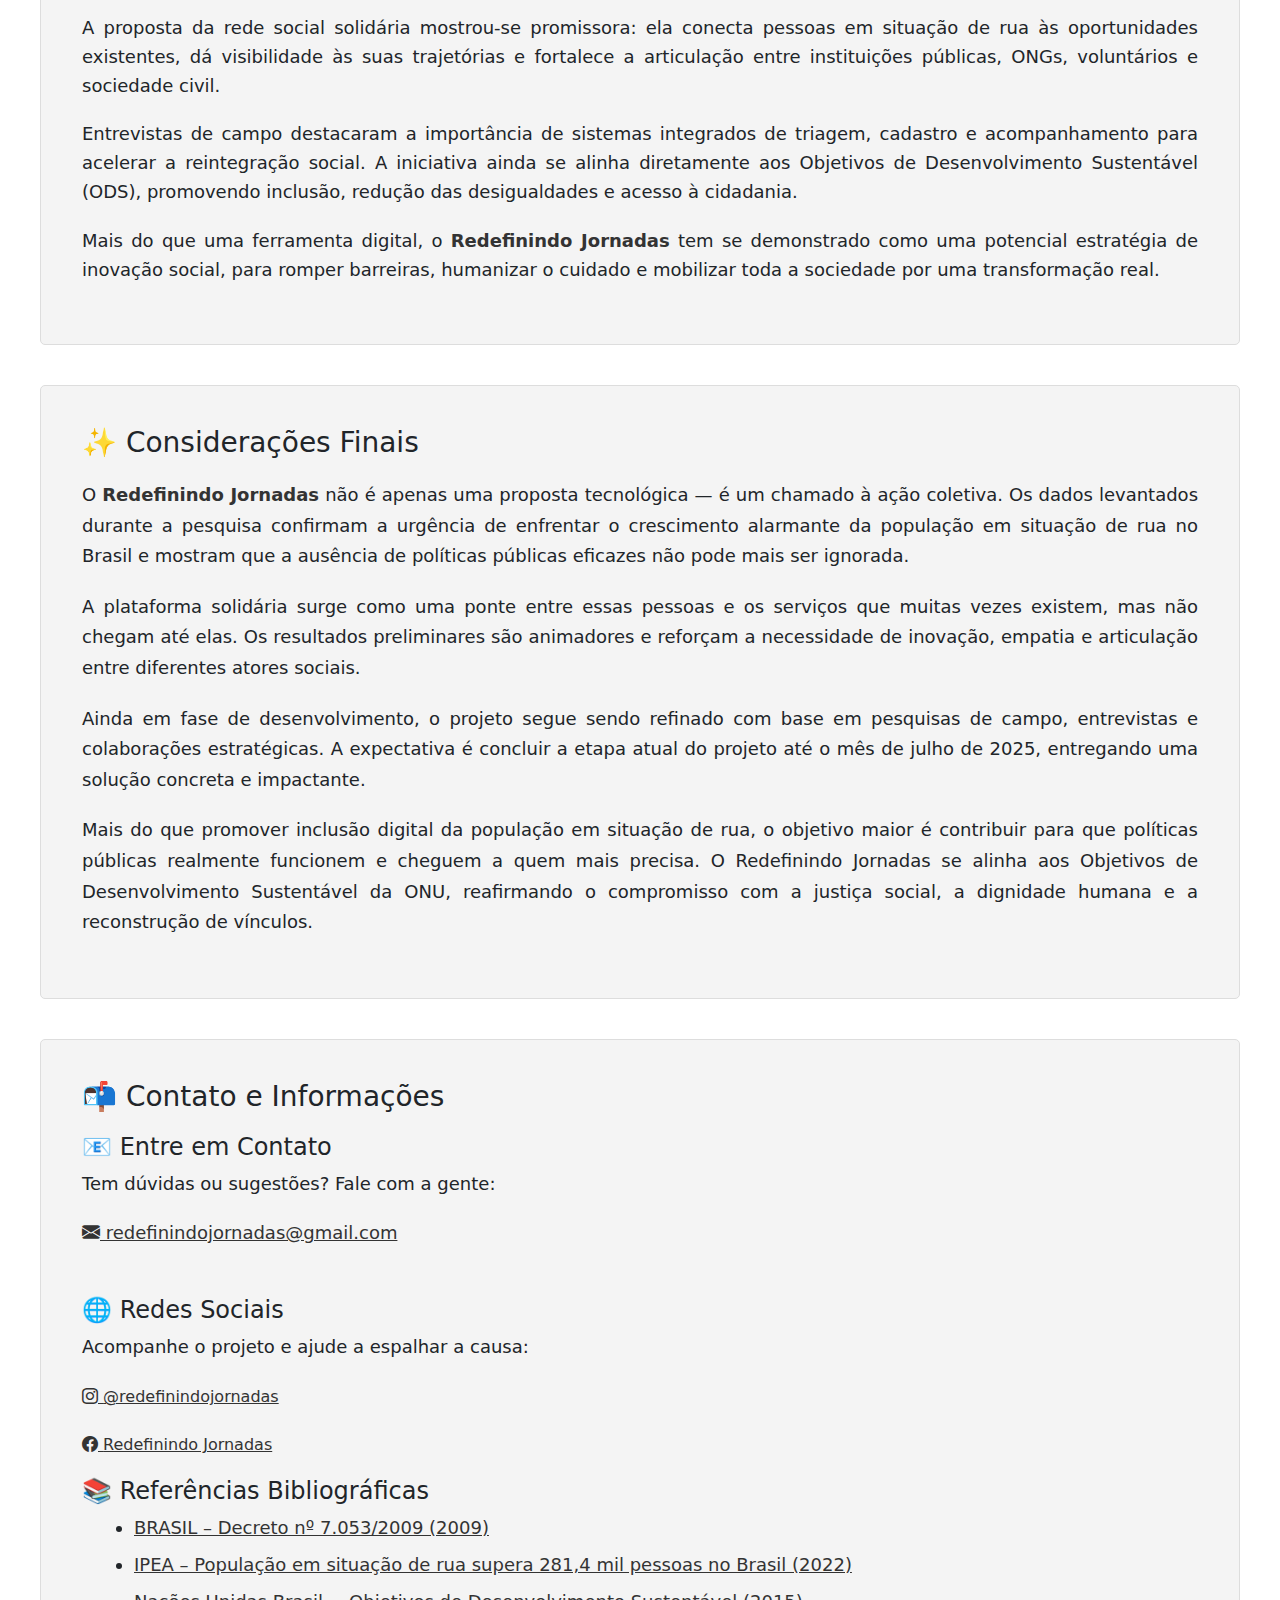
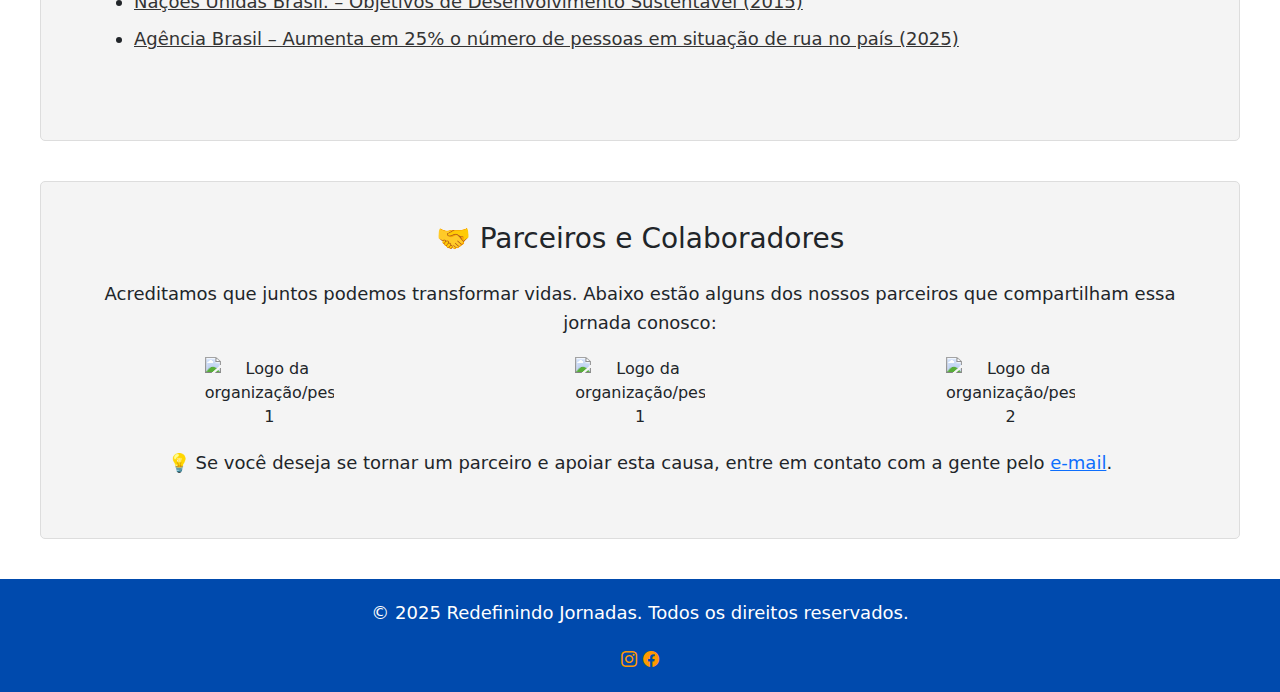
==== commit 1fdbeffe: ":ok_hand: style: Ajustes textuais." ====
--- a/index.html
+++ b/index.html
@@ -51,7 +51,7 @@
           </section>          
         <section id="sobre">
             <div class="container">
-                <h2>🪴 Sobre o Projeto</h2>
+                <h2>🌱 Sobre o Projeto</h2>
                 <p>Redefinindo Jornadas é uma proposta de rede social solidária voltada ao acolhimento e apoio da população
                     em situação de rua. O projeto nasceu do desejo de unir tecnologia, empatia e ação social para transformar
                     realidades invisibilizadas, promovendo conexões entre pessoas em situação de vulnerabilidade e redes de apoio — 
@@ -65,7 +65,7 @@
                    com a lógica excludente que cerca a vivência nas ruas, oferecendo um espaço digital acessível, seguro e acolhedor.</p>
                 <p>Idealizado com base em princípios de justiça social, participação cidadã e sustentabilidade, o projeto está alinhado
                    aos Objetivos de Desenvolvimento Sustentável da ONU, contribuindo para a erradicação da pobreza, a redução das desigualdades
-                   e a construção de cidades mais humanas e inclusivas.</p>
+                   e a construção de uma sociedade mais humana e inclusiva.</p>
             </div>
         </section>
         <section id="contexto">
@@ -88,7 +88,7 @@
               </ul>
           
               <p>
-                <strong>O Redefinindo Jornadas</strong> nasce como uma resposta ativa a esse contexto. A proposta é simples e urgente: 
+                <strong>O Redefinindo Jornadas</strong> nasce como uma resposta ativa a esse contexto. A proposta é promissora e urgente: 
                 usar a tecnologia para tornar visíveis essas vidas, <strong>reconectando-as a políticas públicas, serviços e oportunidades 
                 que já existem — mas não chegam até elas</strong>.
               </p>
@@ -163,10 +163,10 @@
                 A proposta da rede social solidária mostrou-se promissora: ela conecta pessoas em situação de rua às oportunidades existentes, dá visibilidade às suas trajetórias e fortalece a articulação entre instituições públicas, ONGs, voluntários e sociedade civil.
               </p>
               <p>
-                Entrevistas de campo destacaram a importância de sistemas integrados de triagem, cadastro e acompanhamento para acelerar a reintegração social, especialmente se conectados ao Cadastro Único. A iniciativa ainda se alinha diretamente aos Objetivos de Desenvolvimento Sustentável (ODS), promovendo inclusão, redução das desigualdades e acesso à cidadania.
-              </p>
-              <p>
-                Mais do que uma ferramenta digital, o <strong>Redefinindo Jornadas</strong> tem se consolidado como uma estratégia de inovação social, rompendo barreiras, humanizando o cuidado e mobilizando toda a sociedade por uma transformação real.
+                Entrevistas de campo destacaram a importância de sistemas integrados de triagem, cadastro e acompanhamento para acelerar a reintegração social. A iniciativa ainda se alinha diretamente aos Objetivos de Desenvolvimento Sustentável (ODS), promovendo inclusão, redução das desigualdades e acesso à cidadania.
+              </p>
+              <p>
+                Mais do que uma ferramenta digital, o <strong>Redefinindo Jornadas</strong> tem se demonstrado como uma potencial estratégia de inovação social, para romper barreiras, humanizar o cuidado e mobilizar toda a sociedade por uma transformação real.
               </p>
             </div>
           </section>          
@@ -227,18 +227,18 @@
                 <h3>📚 Referências Bibliográficas</h3>
                 <ul class="list-disc pl-6 mt-2 space-y-1">
                   <li>
+                    <a href="https://shre.ink/b18Y" target="_blank" class="text-blue-600 hover:underline">
+                      BRASIL – Decreto nº 7.053/2009 (2009)
+                    </a>
+                  </li>
+                  <li>
                     <a href="https://www.ipea.gov.br/portal/categorias/45-todas-as-noticias/noticias/13457-populacao-em-situacao-de-rua-supera-281-4-mil-pessoas-no-brasil" target="_blank" class="text-blue-600 hover:underline">
                       IPEA – População em situação de rua supera 281,4 mil pessoas no Brasil (2022)
                     </a>
                   </li>
                   <li>
-                    <a href="https://www.scielosp.org/article/csc/2022.v27n1/151-160/" target="_blank" class="text-blue-600 hover:underline">
-                      Tavares et al. – Estigmas, preconceitos e estratégias de cuidado (2022)
-                    </a>
-                  </li>
-                  <li>
-                    <a href="https://www.scielo.br/j/pcp/a/zZmF6jcYxpRqGS4b5QMX9sQ/" target="_blank" class="text-blue-600 hover:underline">
-                      Martins et al. – Pessoas em situação de rua no Brasil: revisão sistemática (2021)
+                    <a href="https://brasil.un.org/pt-br/sdgs" target="_blank" class="text-blue-600 hover:underline">
+                      Nações Unidas Brasil. – Objetivos de Desenvolvimento Sustentável (2015)
                     </a>
                   </li>
                   <li>
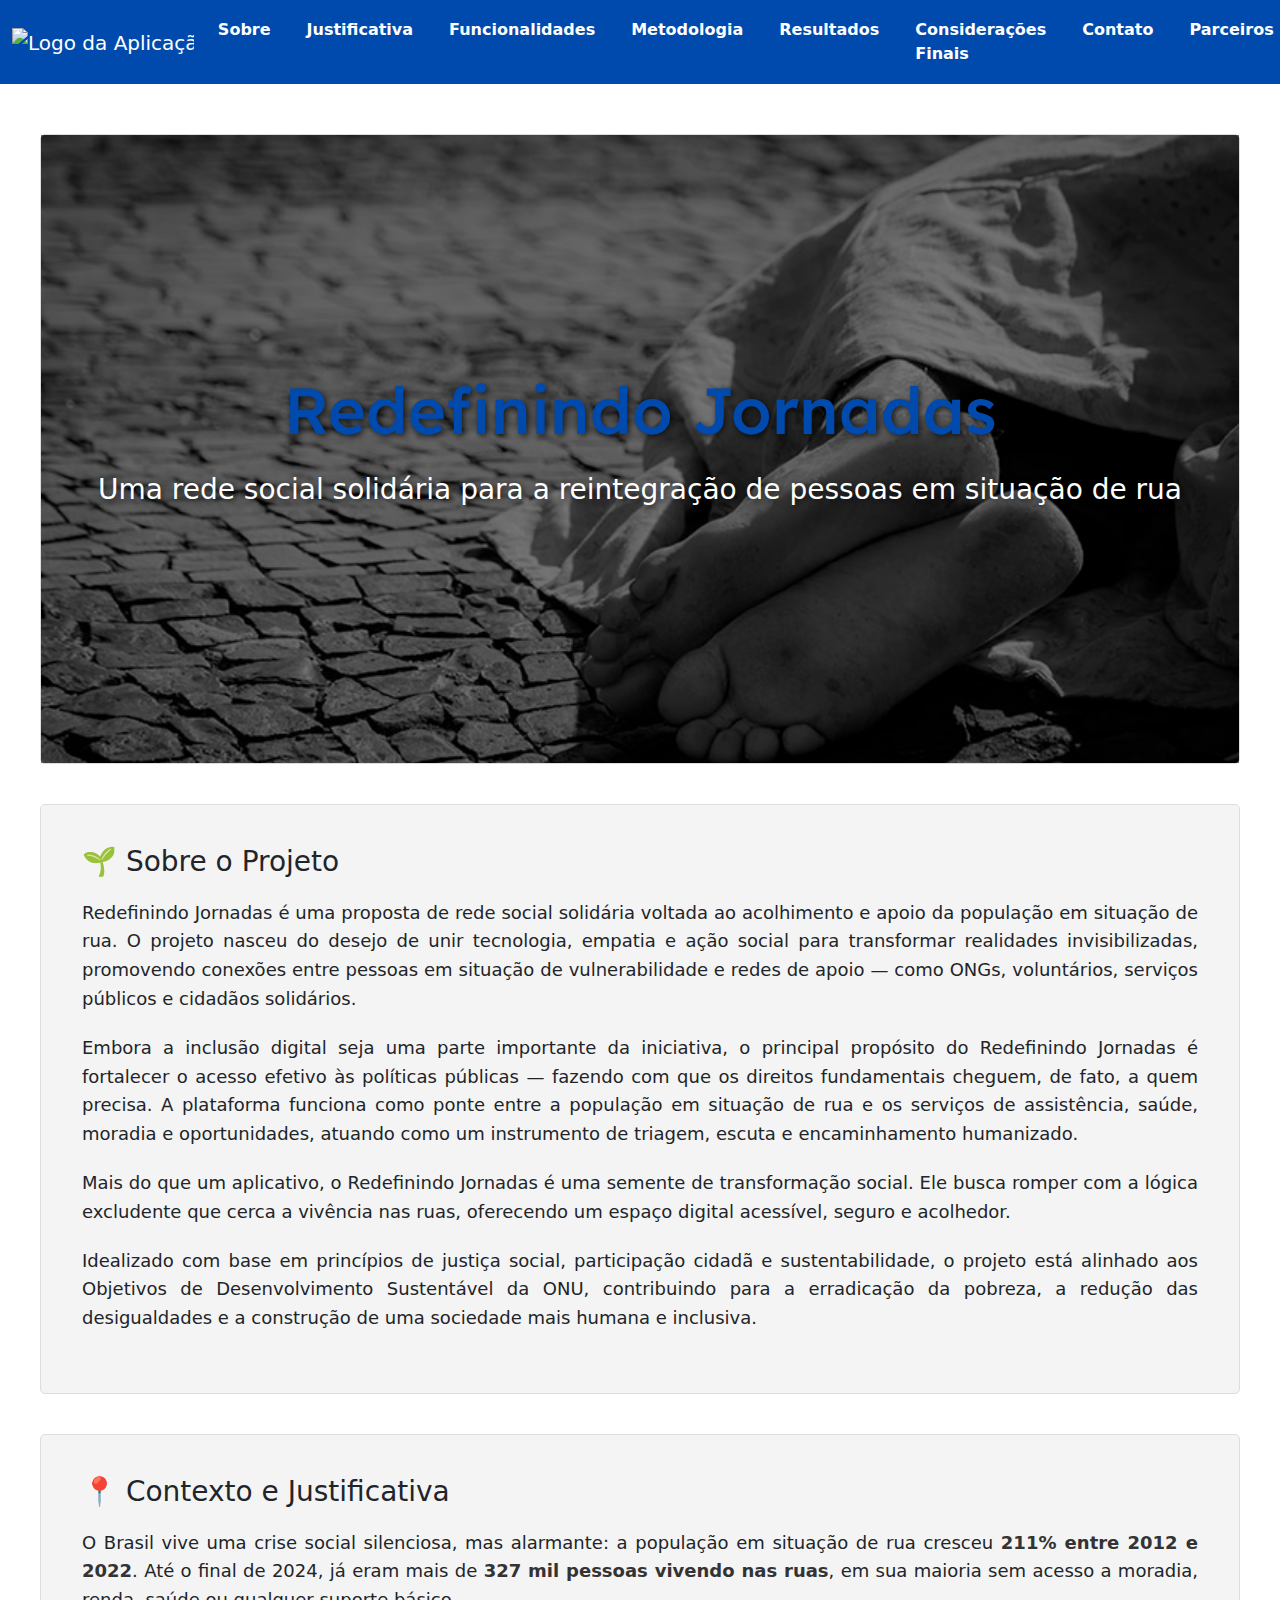
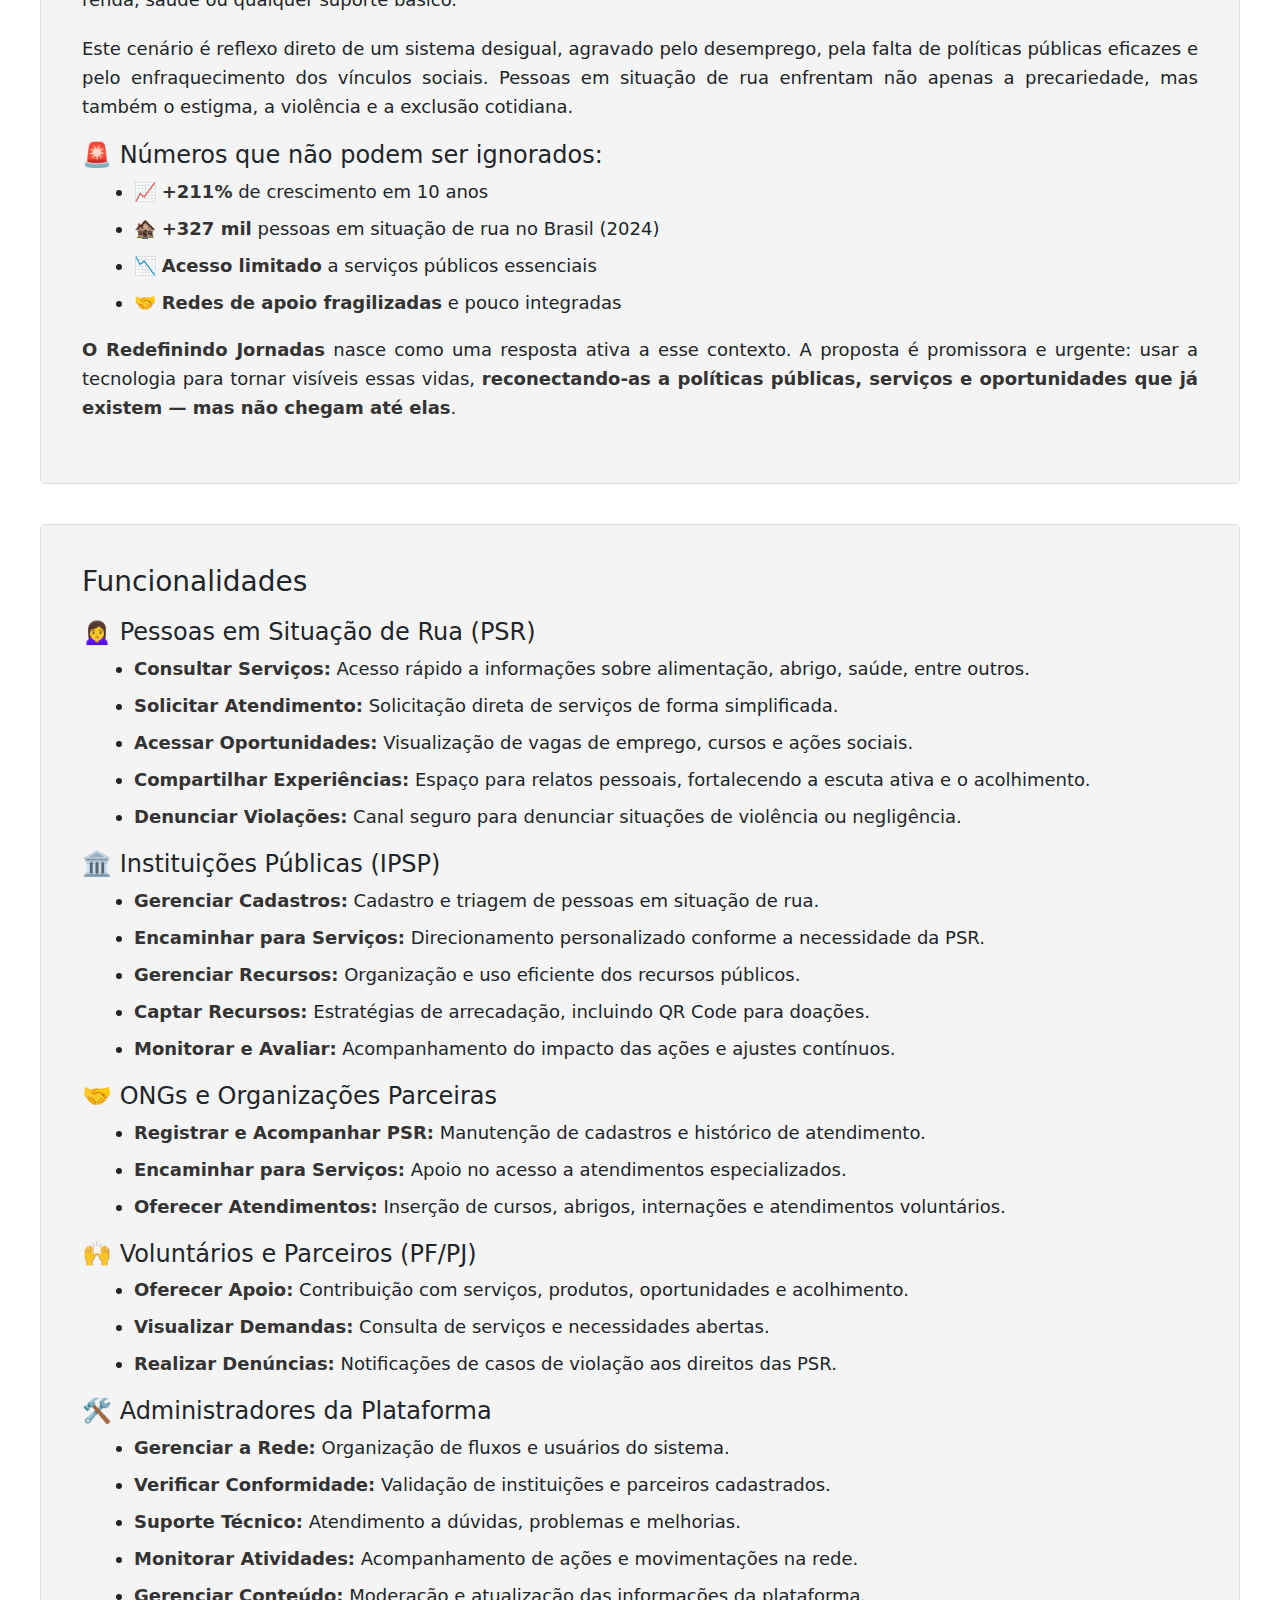
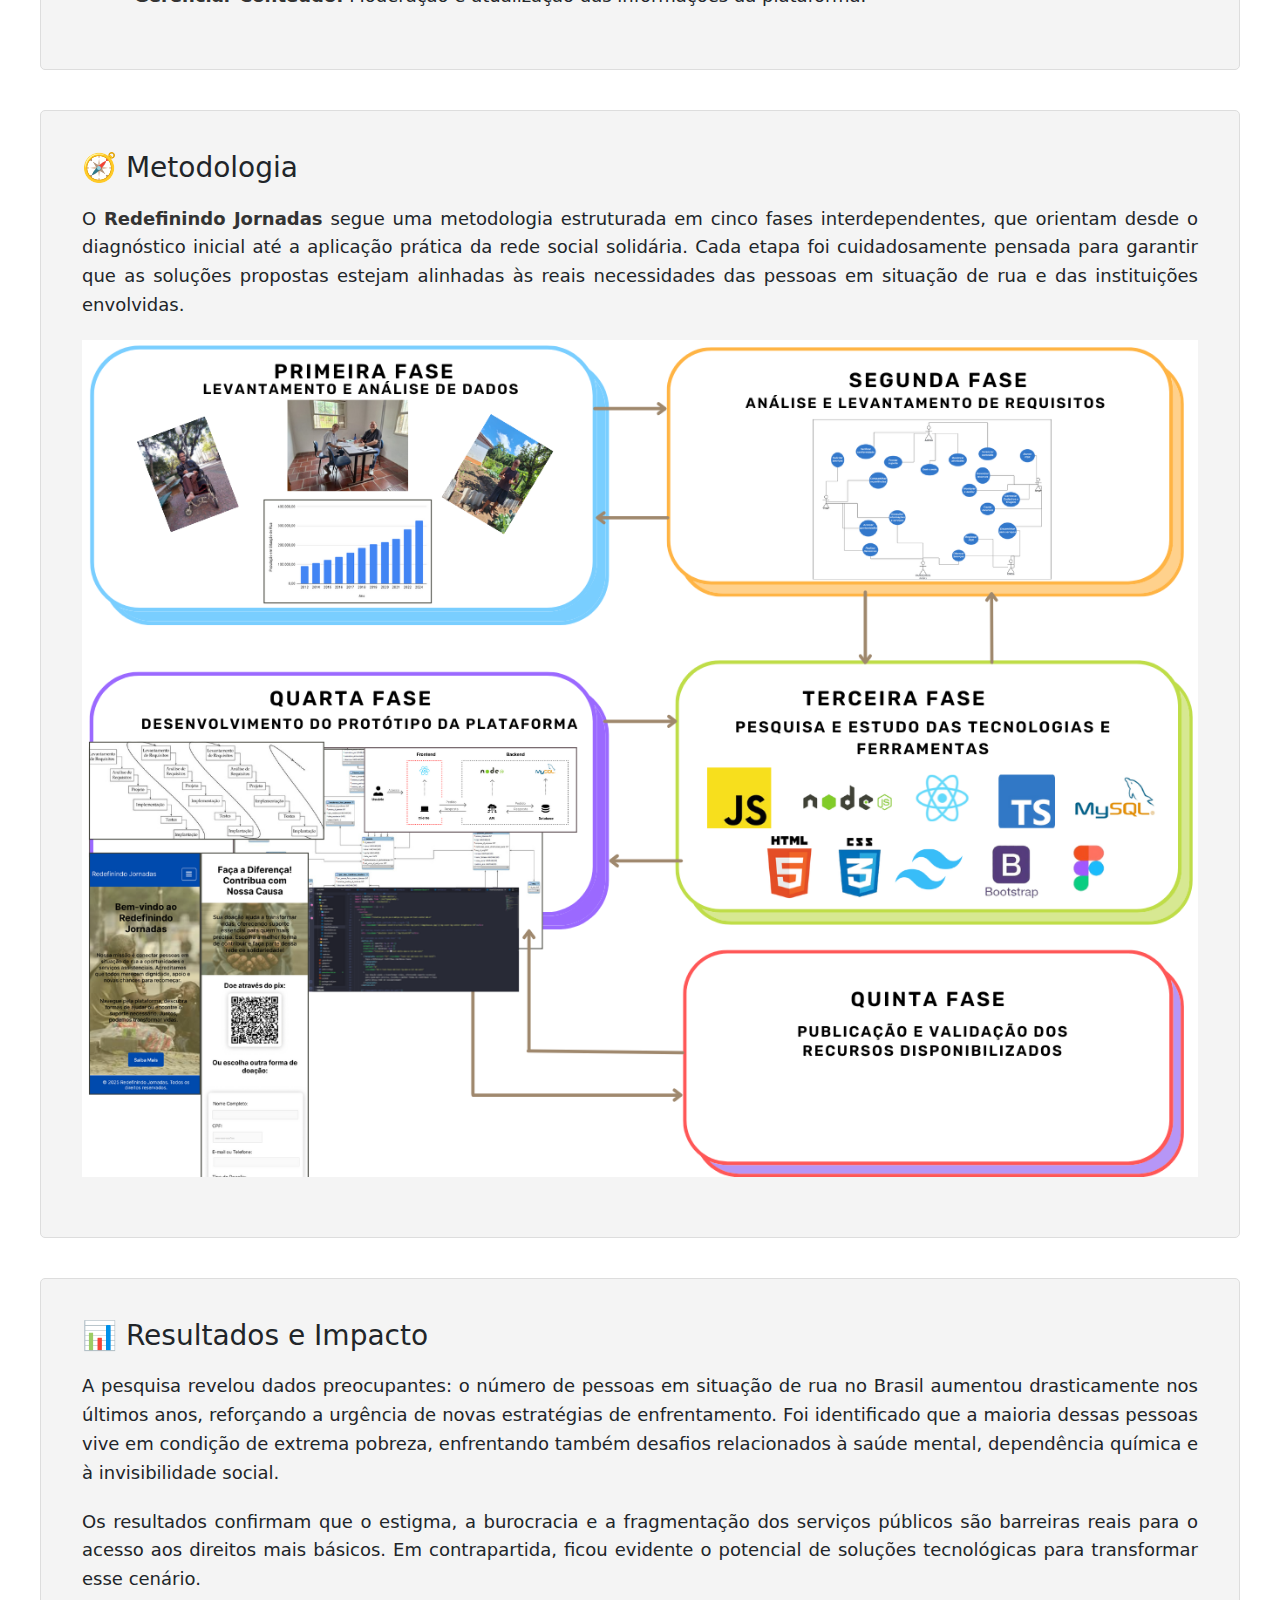
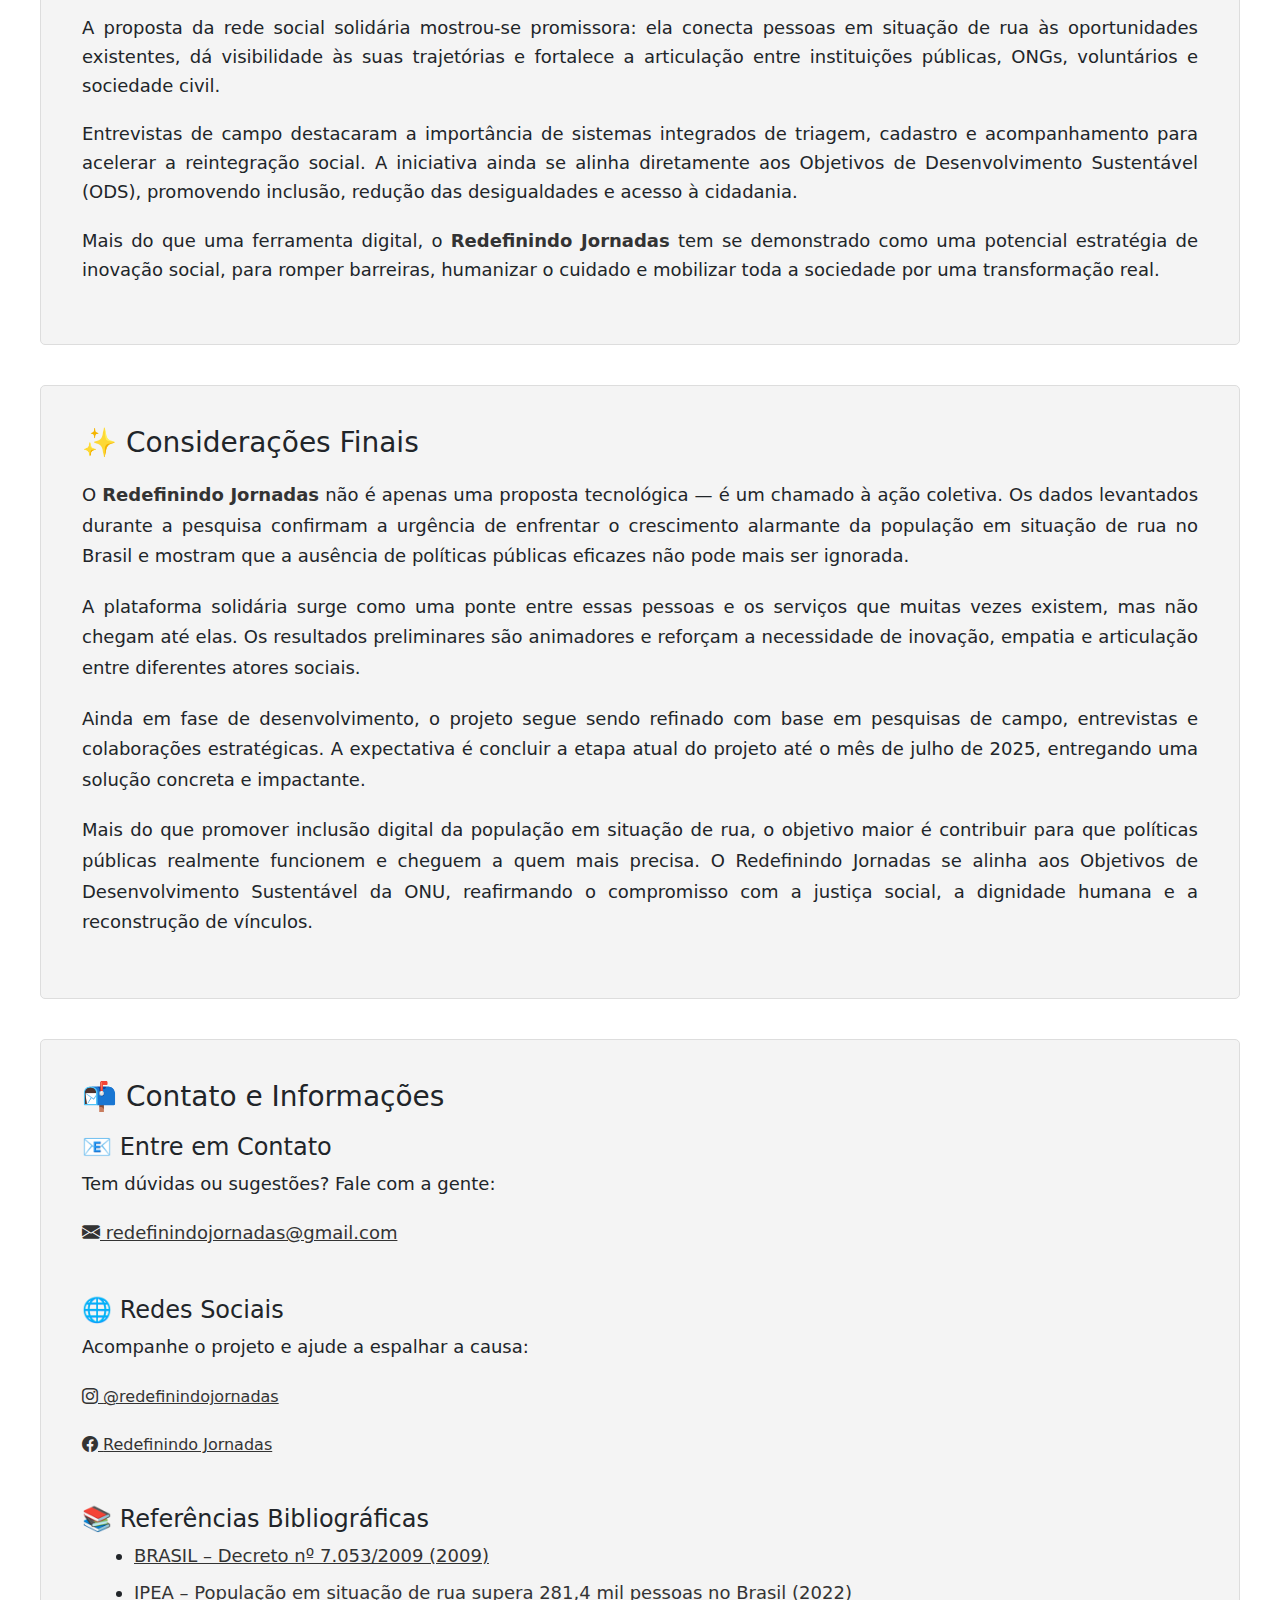
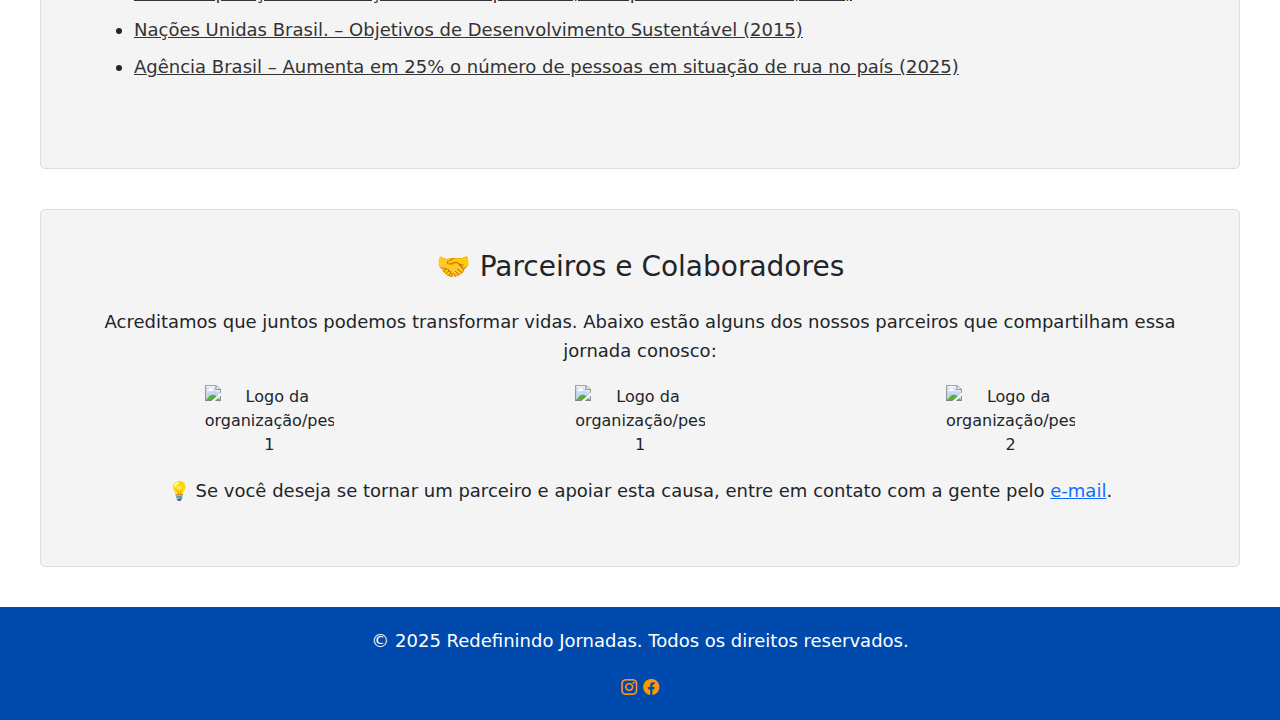
==== commit be77f80f: ":ok_hand: style: Ajustes de espaçamento." ====
--- a/index.html
+++ b/index.html
@@ -223,7 +223,7 @@
     
               </div>
           
-              <div>
+              <div class="mt-5">
                 <h3>📚 Referências Bibliográficas</h3>
                 <ul class="list-disc pl-6 mt-2 space-y-1">
                   <li>
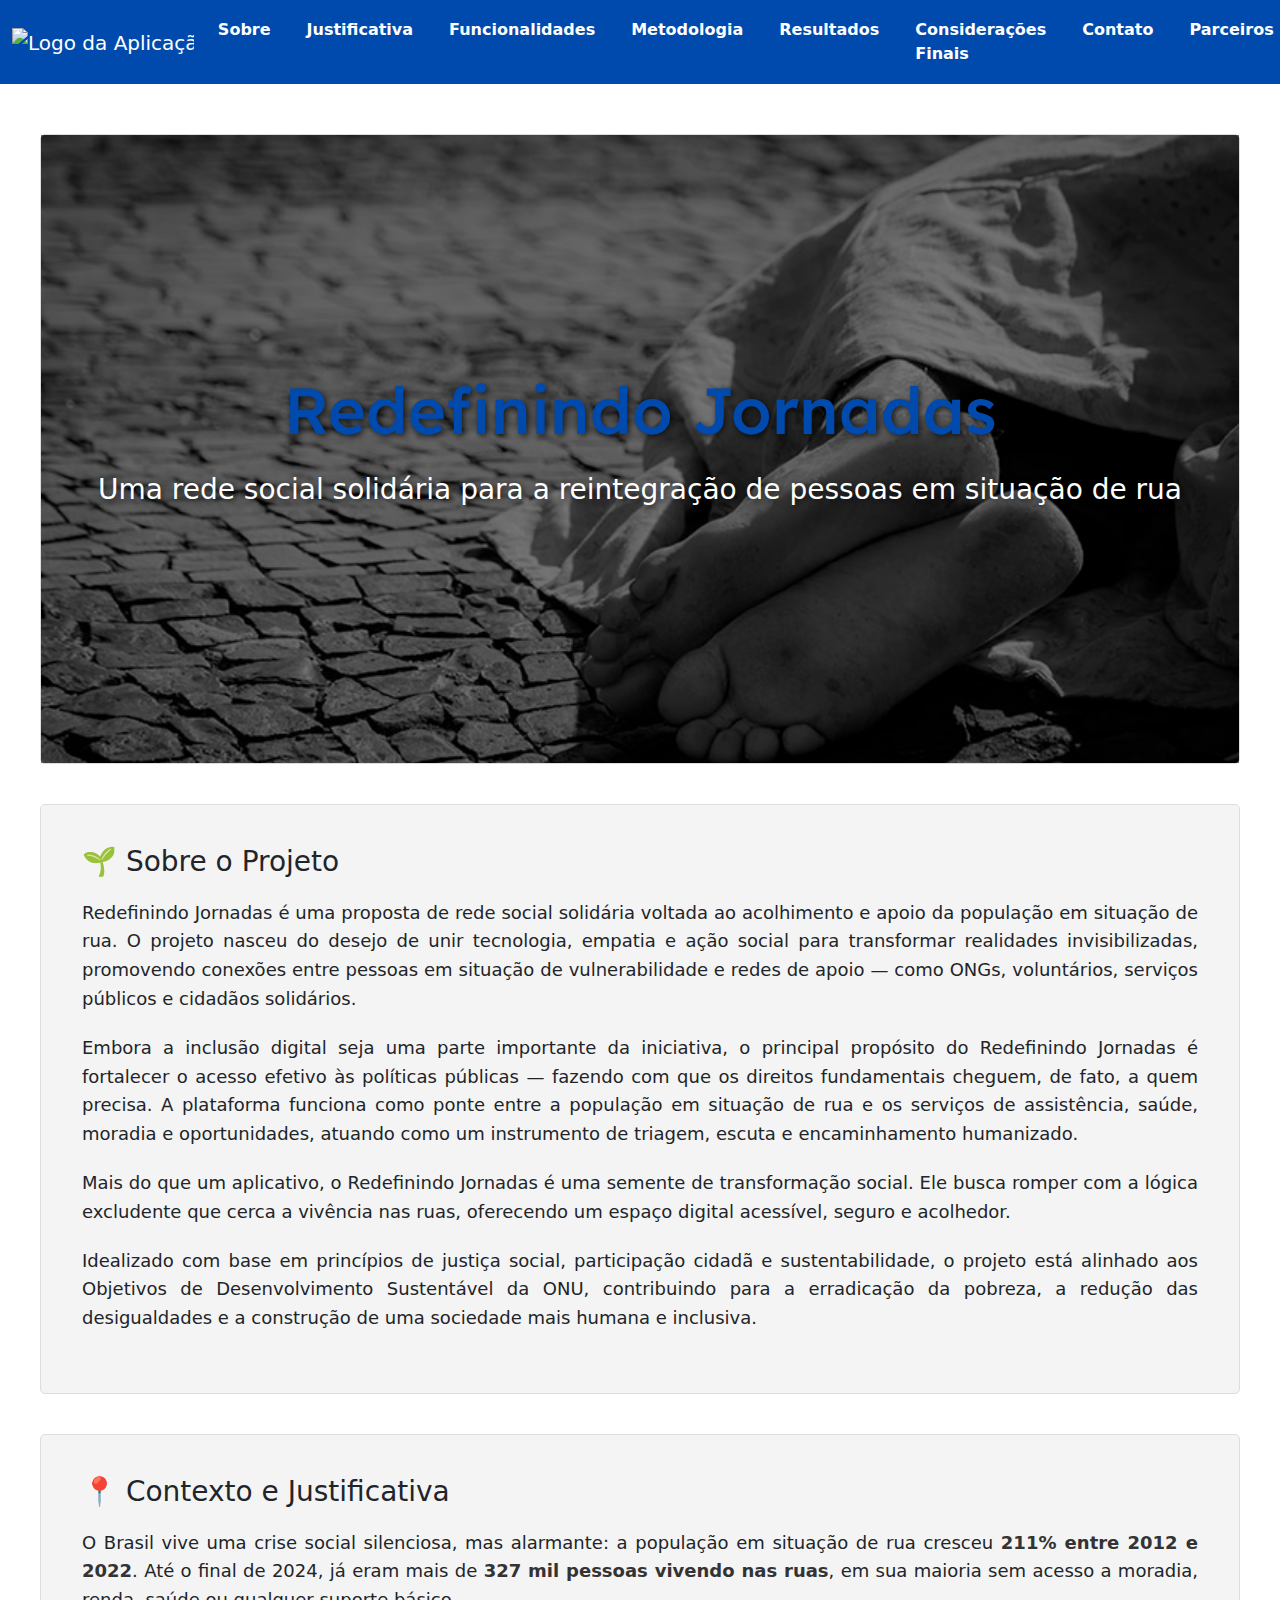
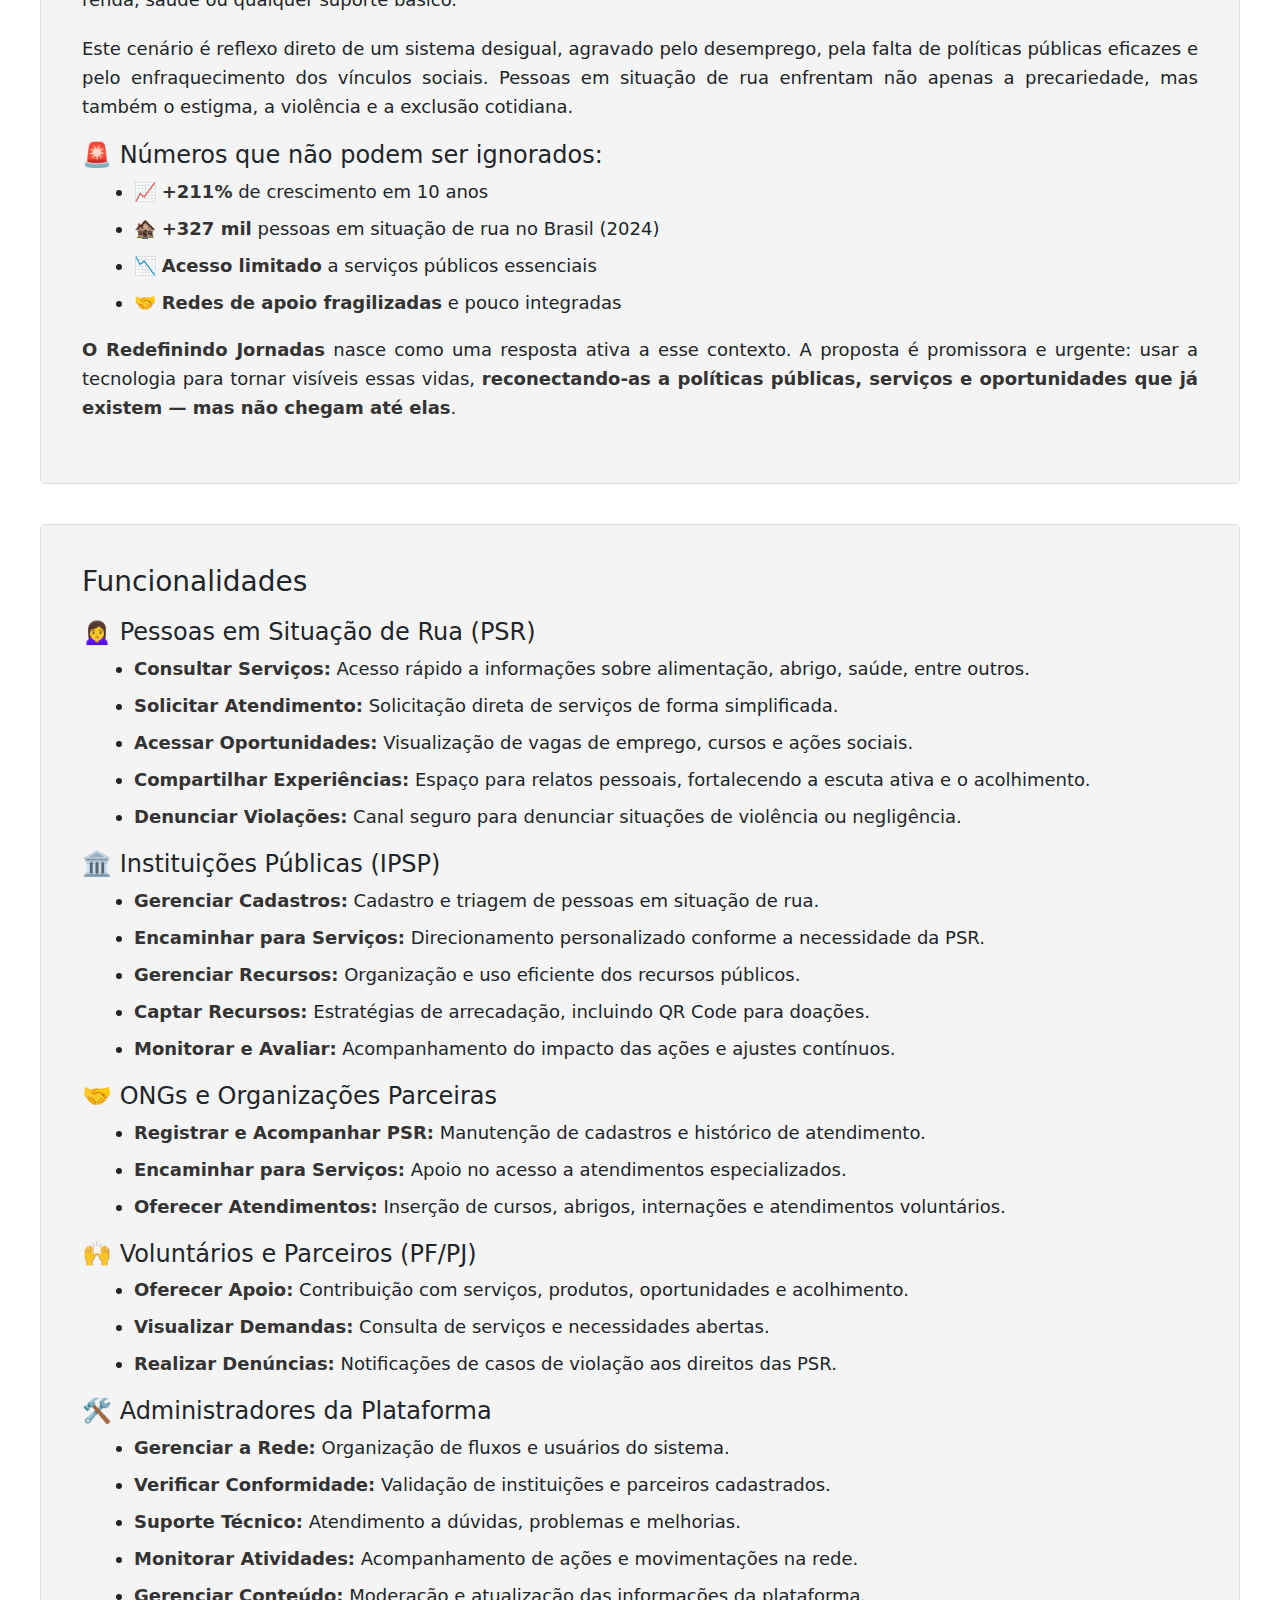
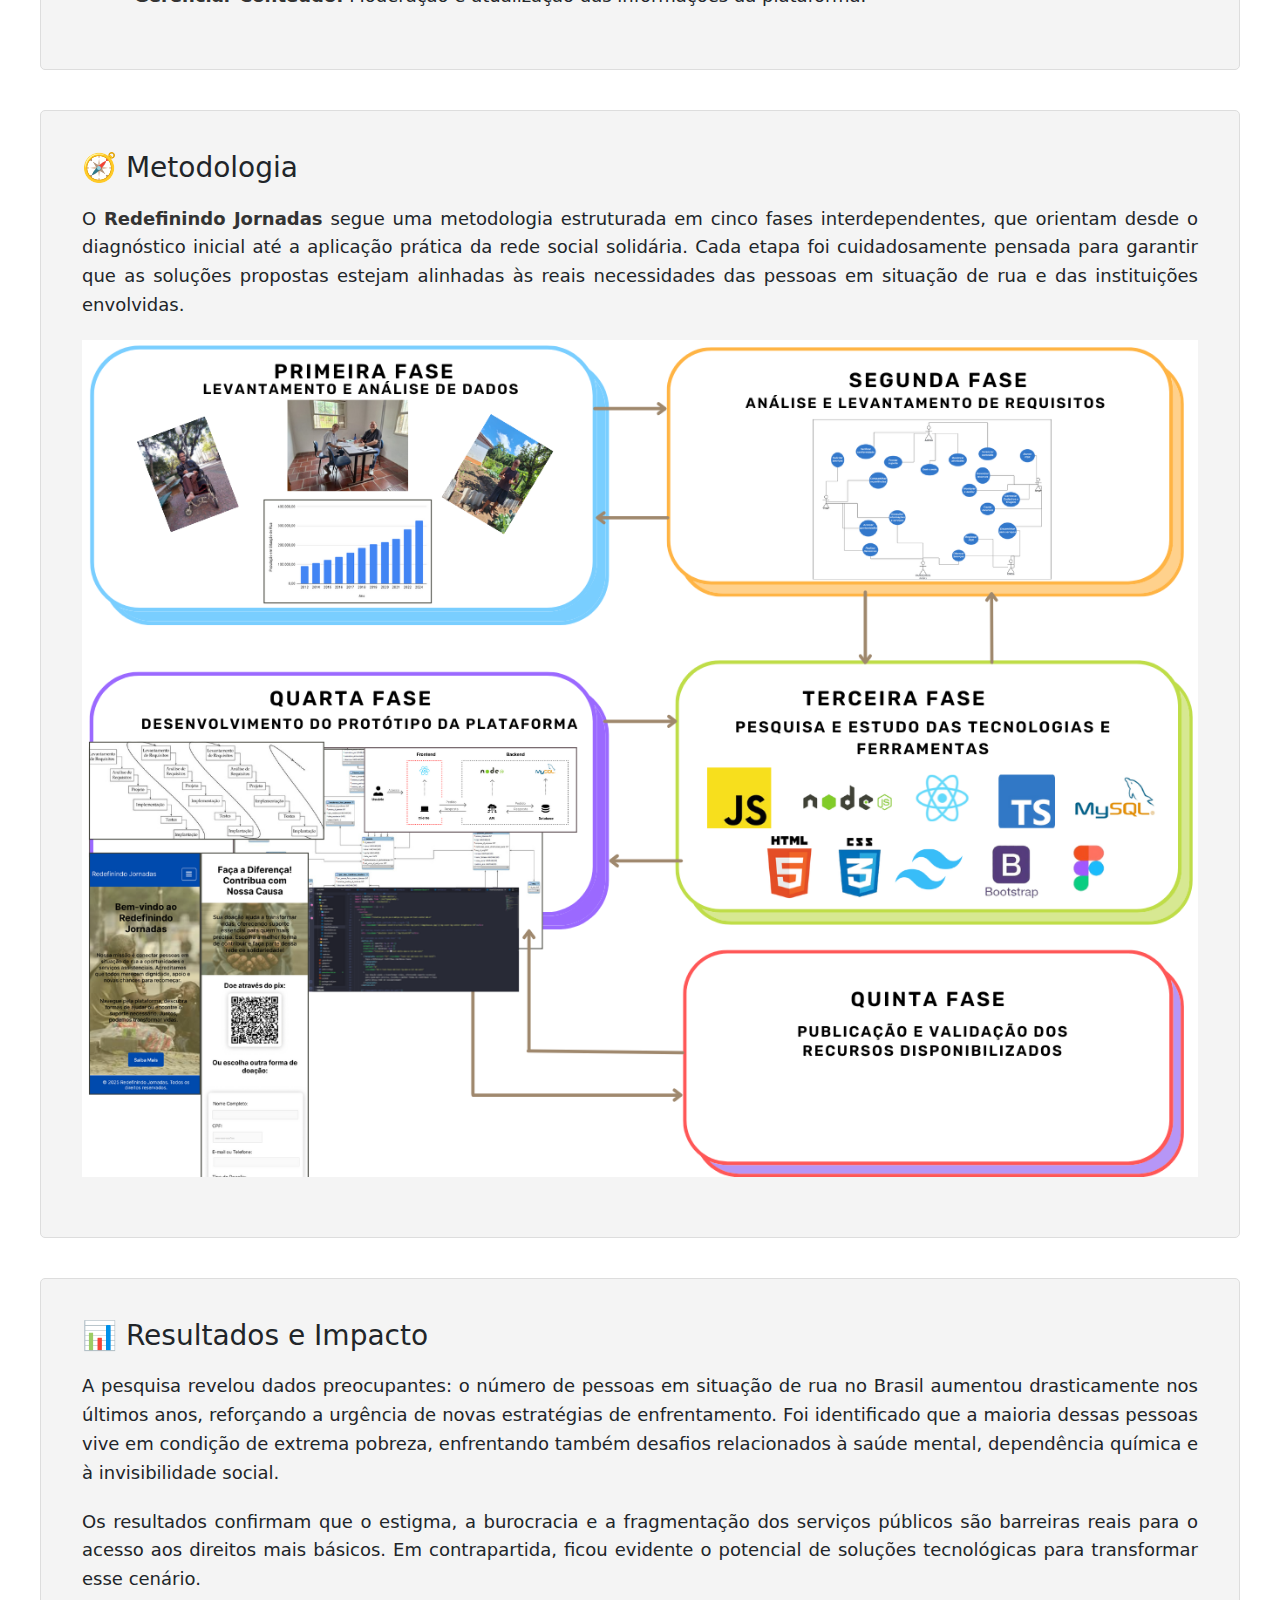
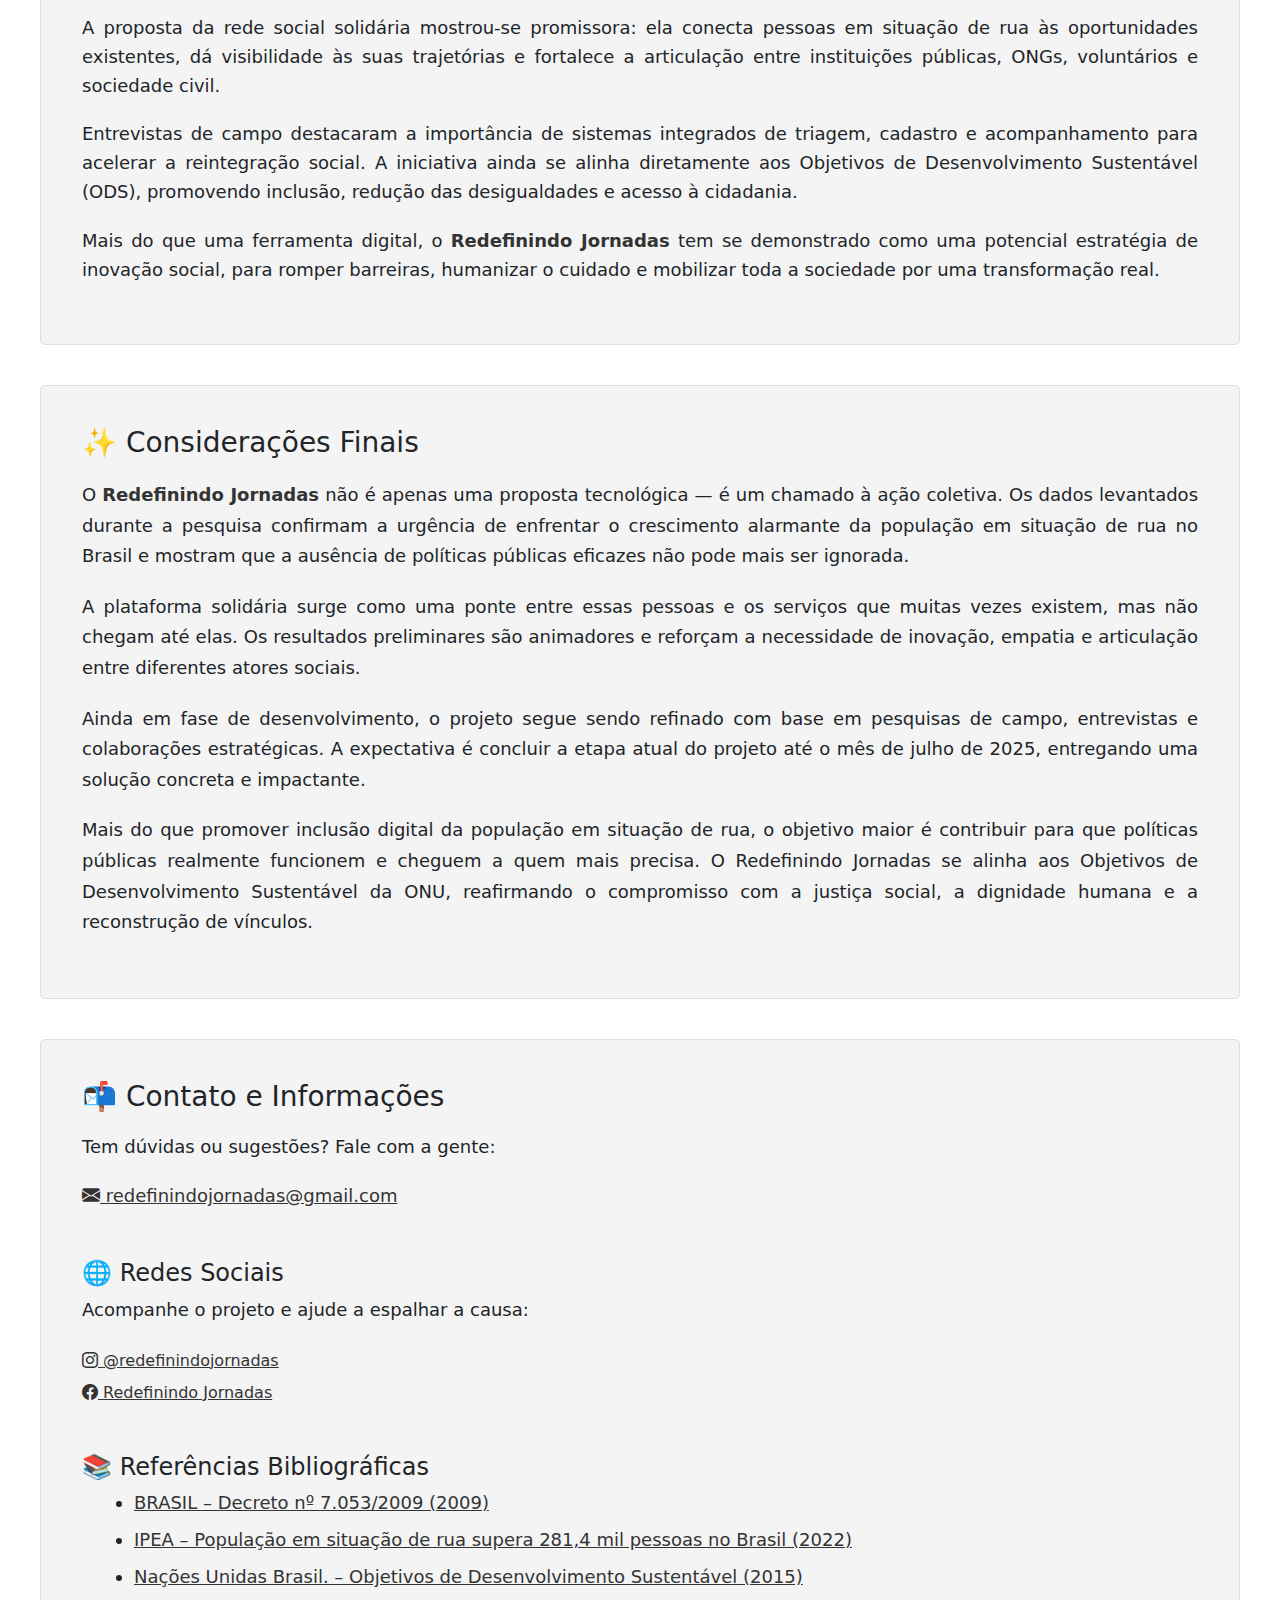
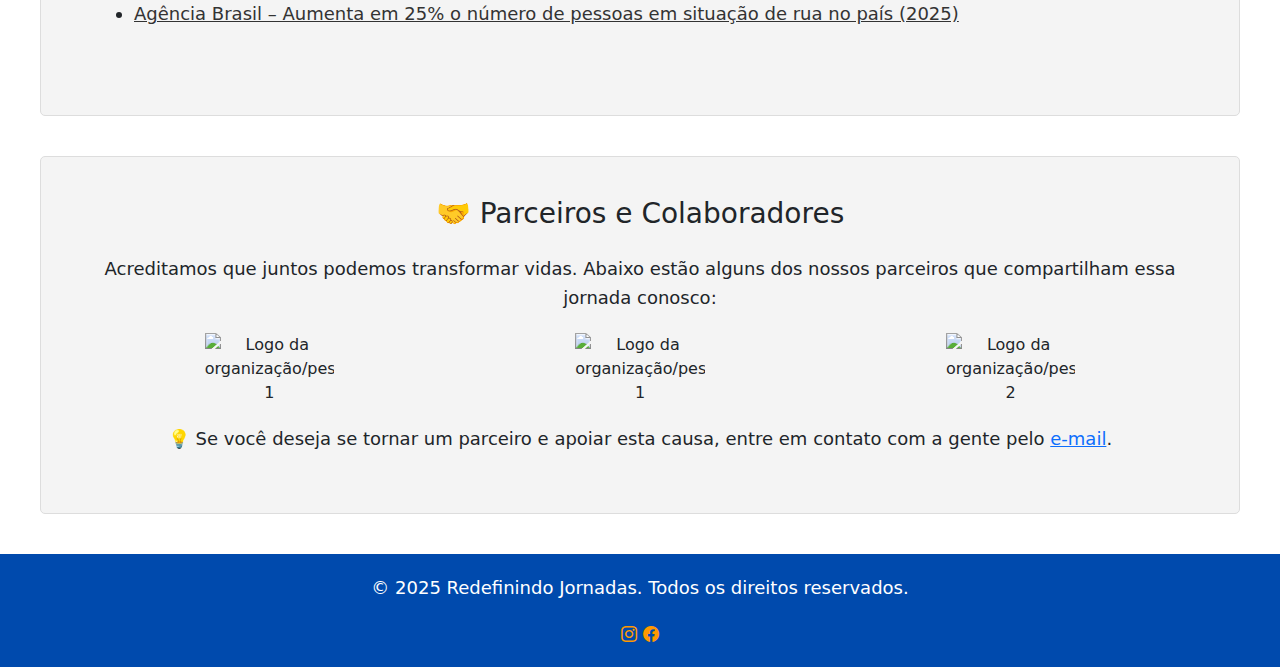
==== commit 484f3e35: ":ok_hand: style: Ajustes de estilização e espaçamento." ====
--- a/index.html
+++ b/index.html
@@ -190,9 +190,7 @@
           <section id="contato">
             <div class="container">
               <h2>📬 Contato e Informações</h2>
-          
               <div class="mb-5">
-                <h3>📧 Entre em Contato</h3>
                 <p>Tem dúvidas ou sugestões? Fale com a gente:</p>
                 <p>
                   <a href="mailto:redefinindojornadas@gmail.com" class="text-blue-600 hover:underline">
@@ -213,7 +211,7 @@
                 </a>
     
               </div>
-                <div class="flex flex-col gap-4 mt-4 text-lg">
+                <div class="flex flex-col gap-4 mt-2 text-lg">
                 <!-- Facebook -->
                 <a href="https://www.facebook.com/profile.php?id=61550486858825&mibextid=ZbWKwL" target="_blank"
                     class="flex items-center gap-3 text-blue-600 hover:text-blue-800">
@@ -297,5 +295,4 @@
     </footer>
     <script src="js/script.js"></script>
 </body>
-
 </html>